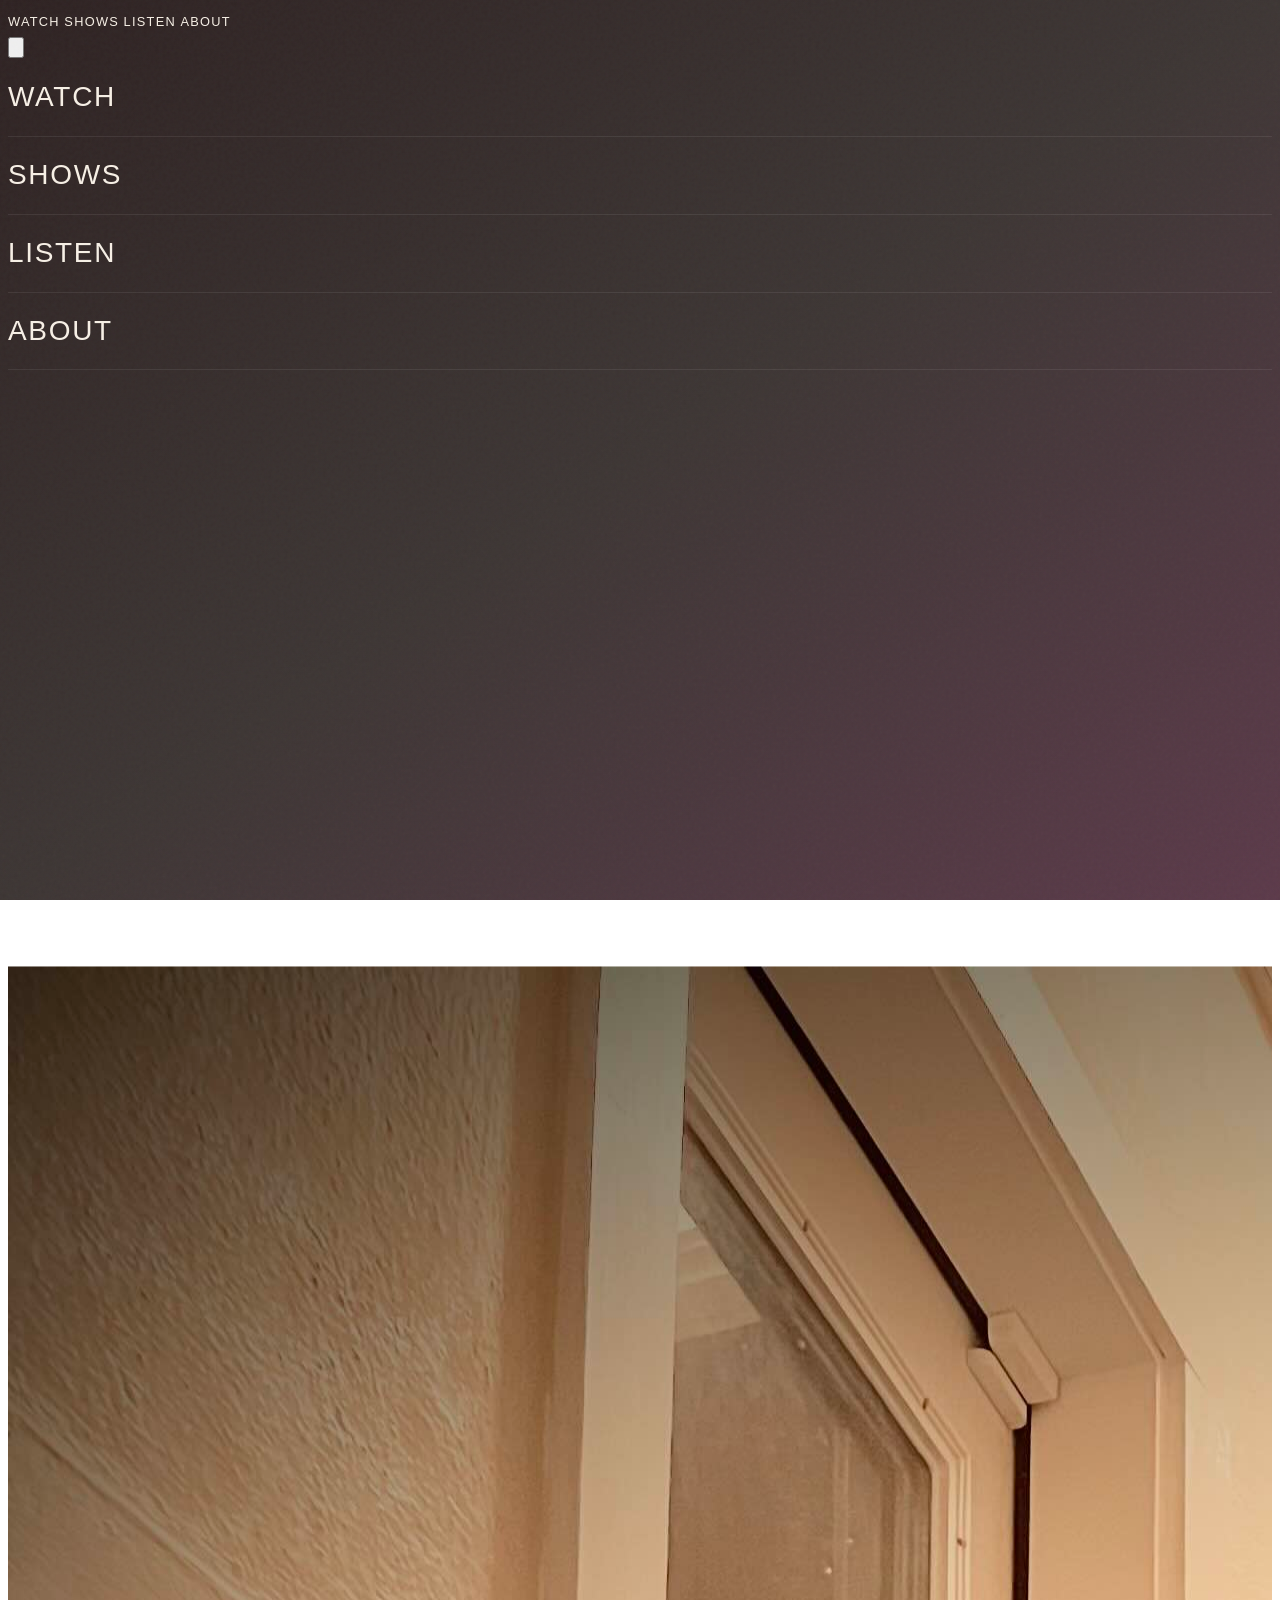
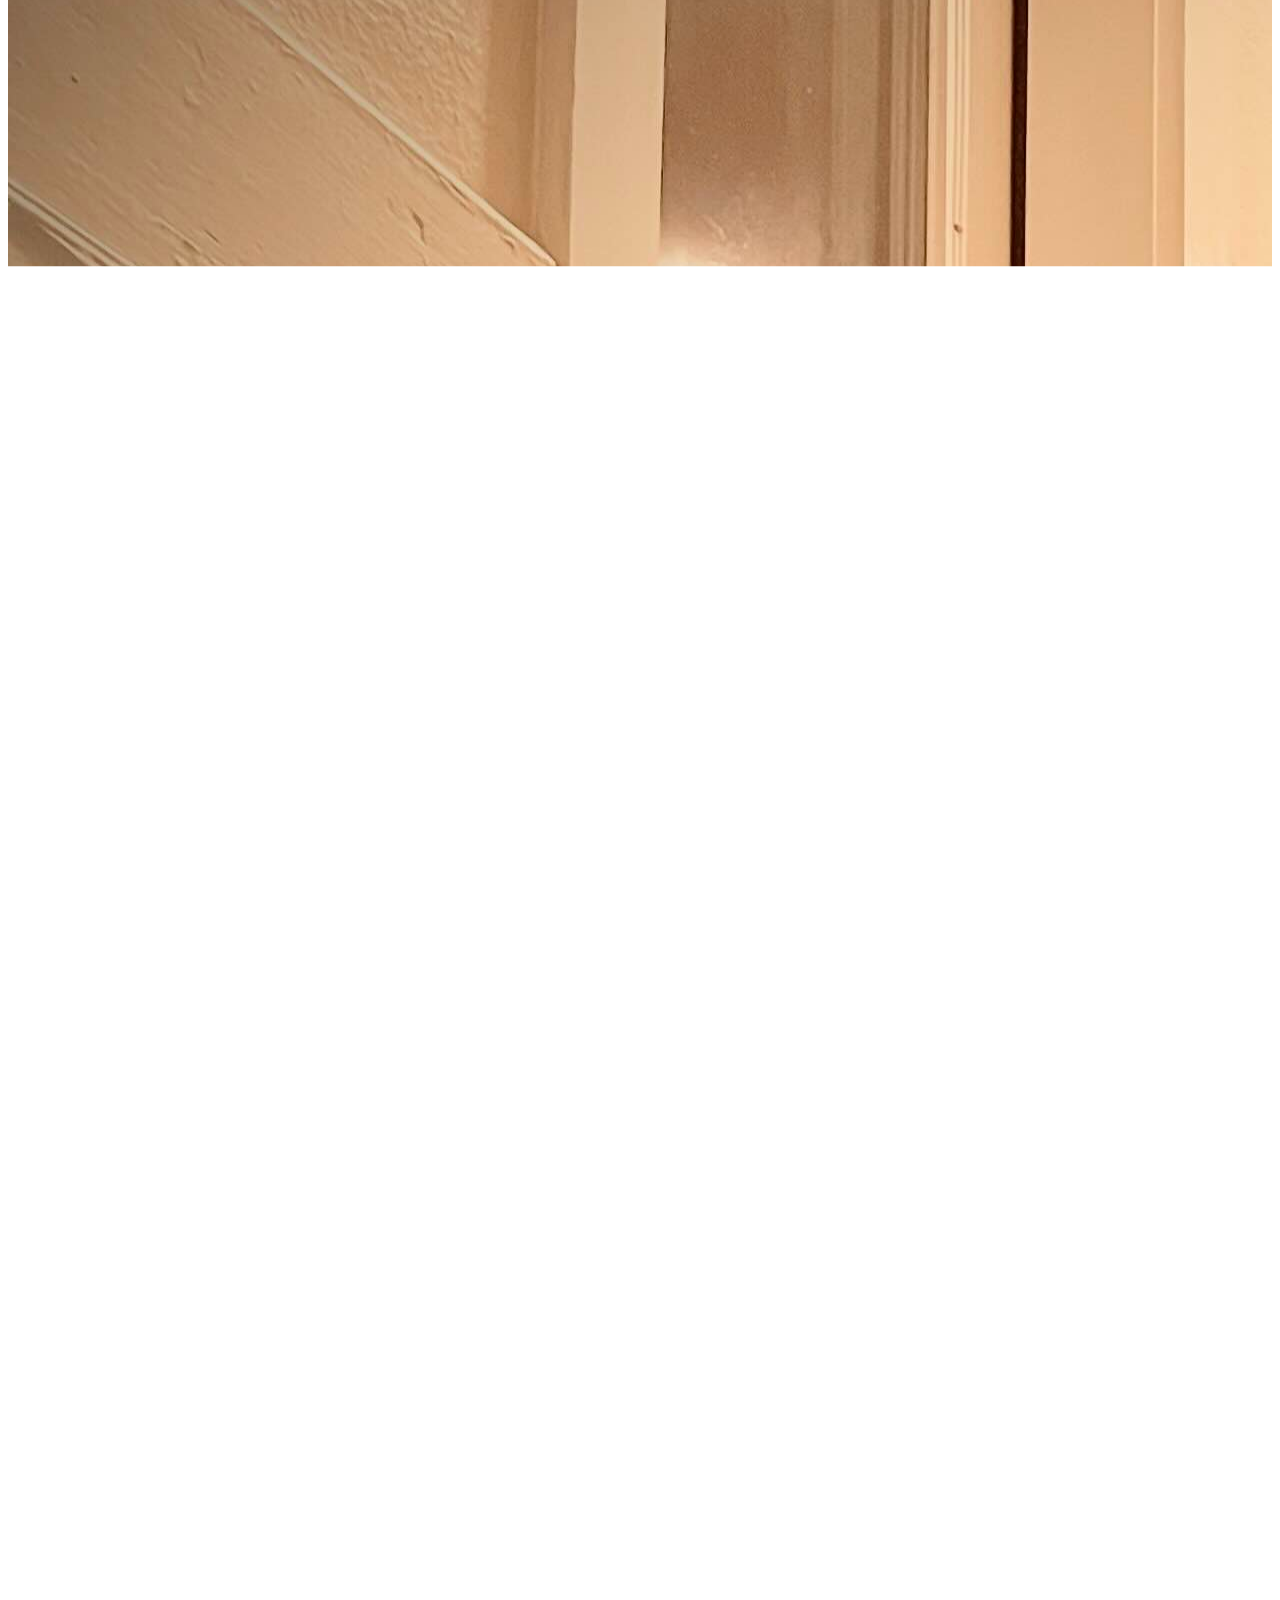
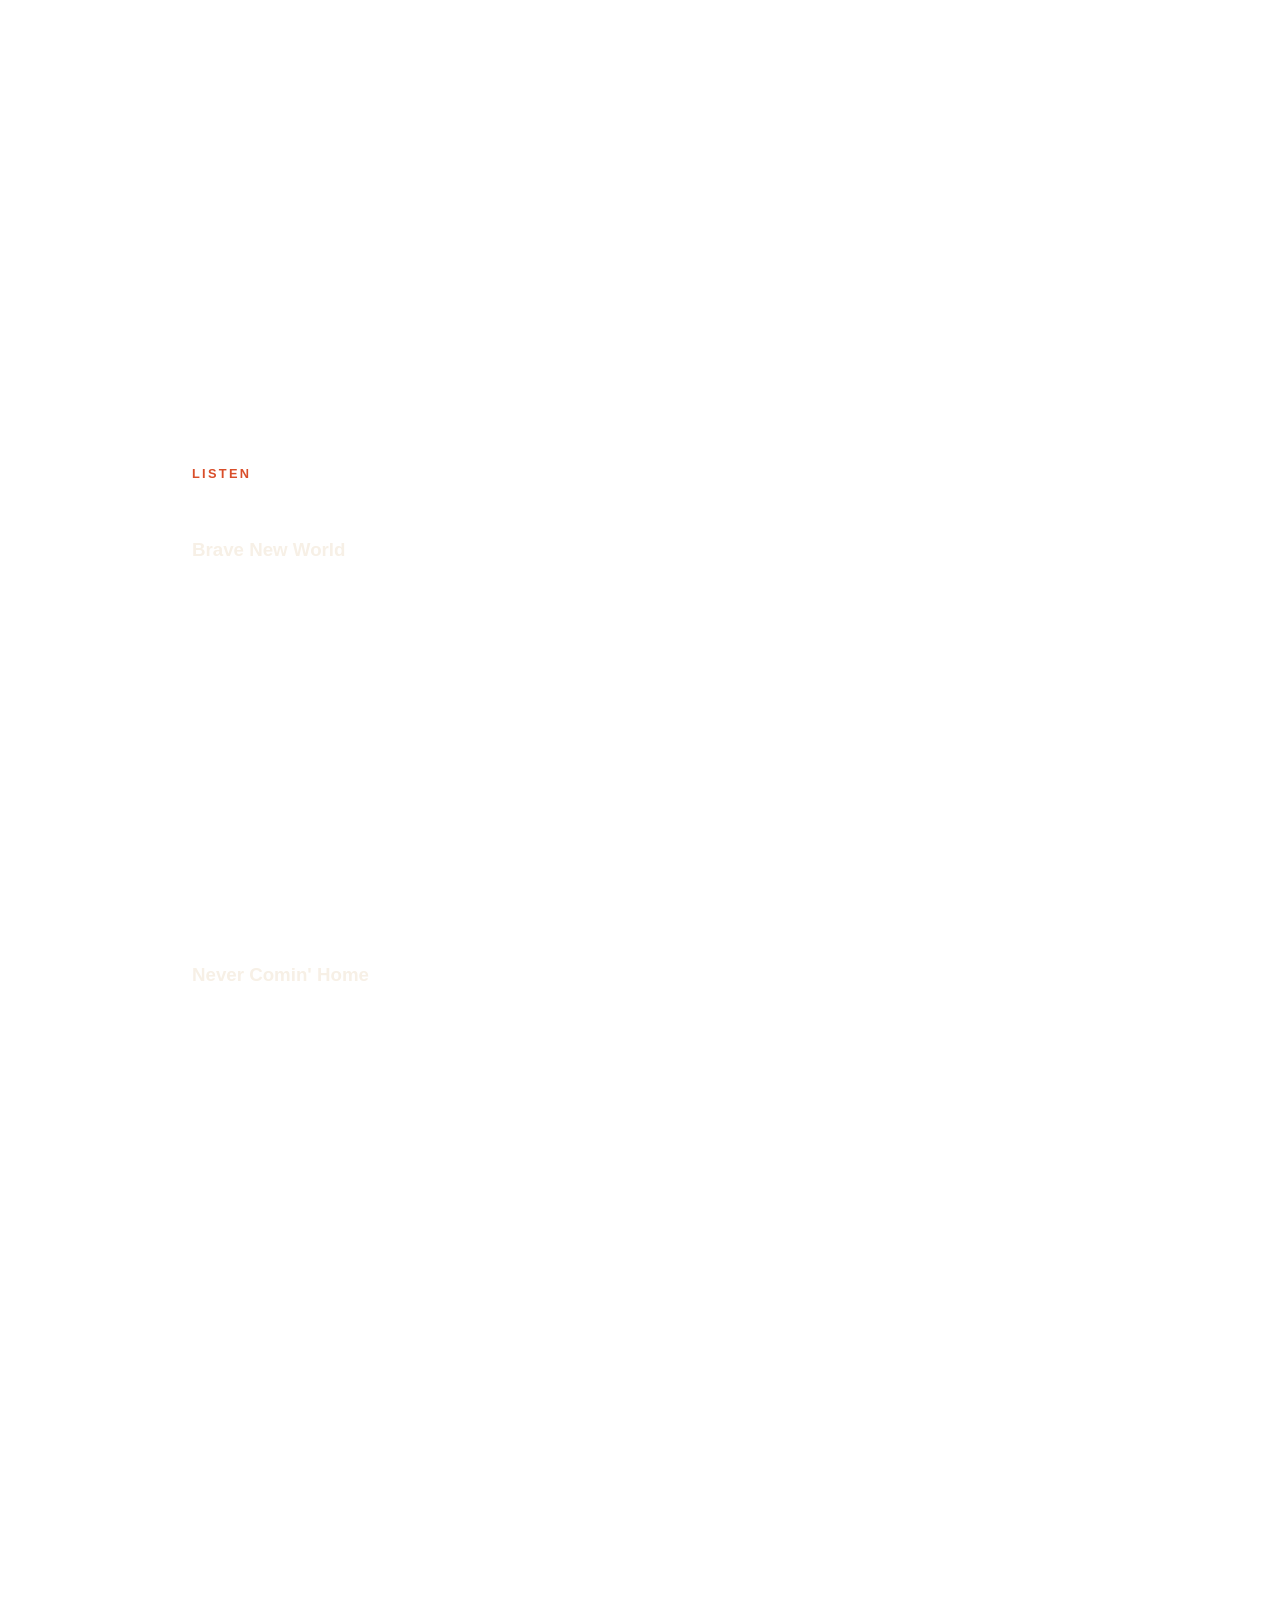
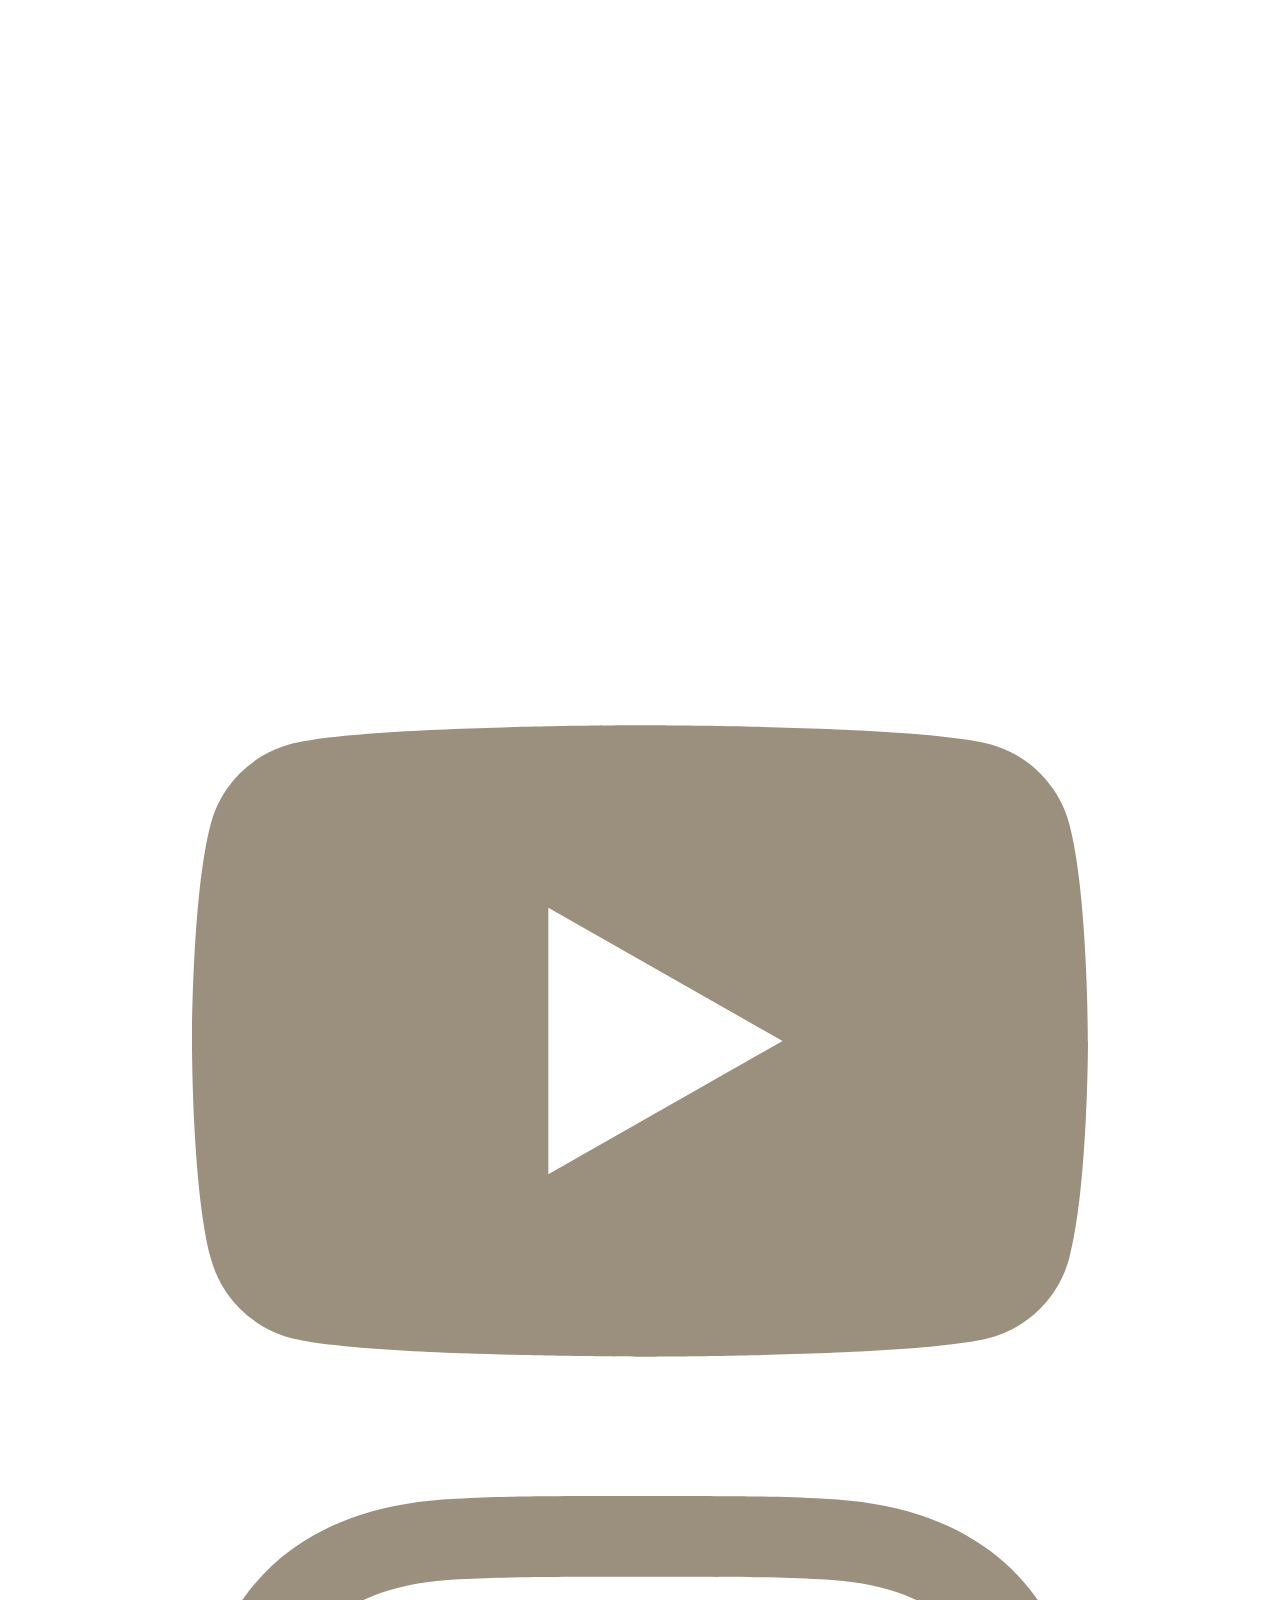
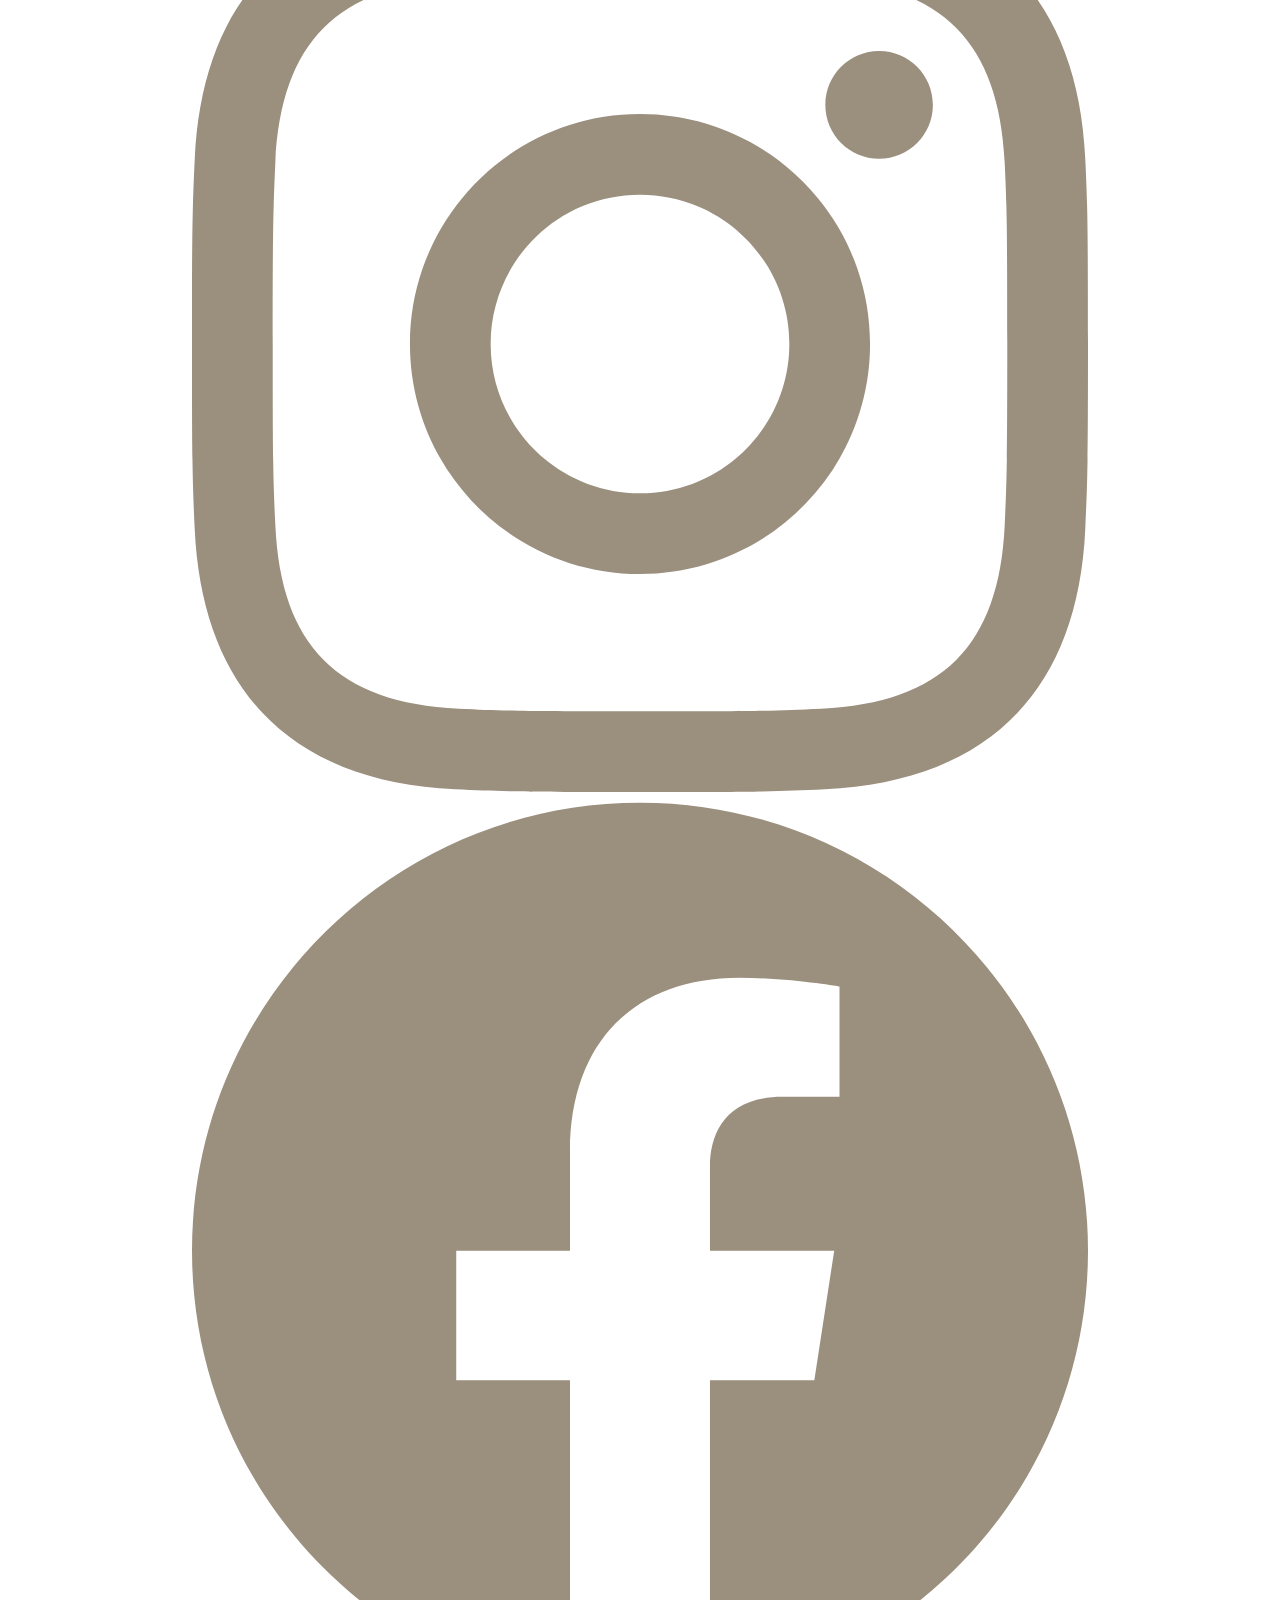
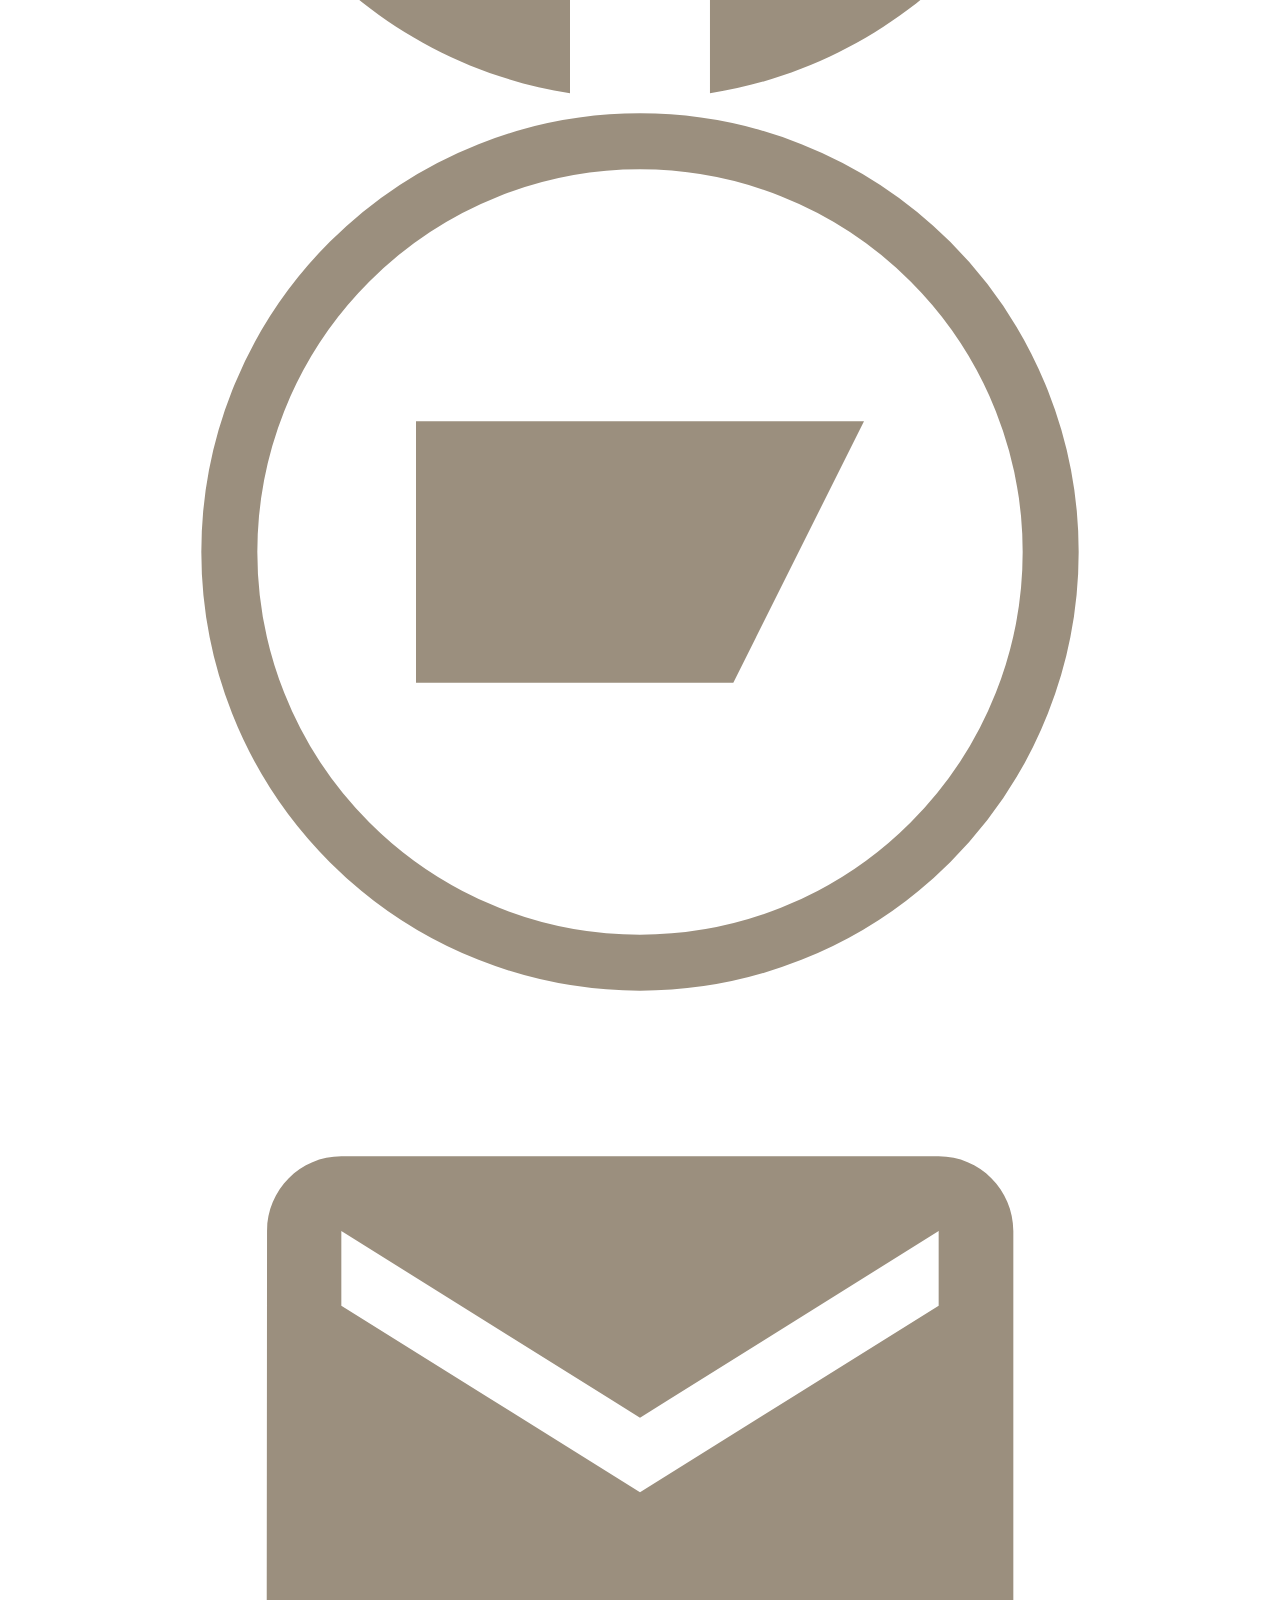
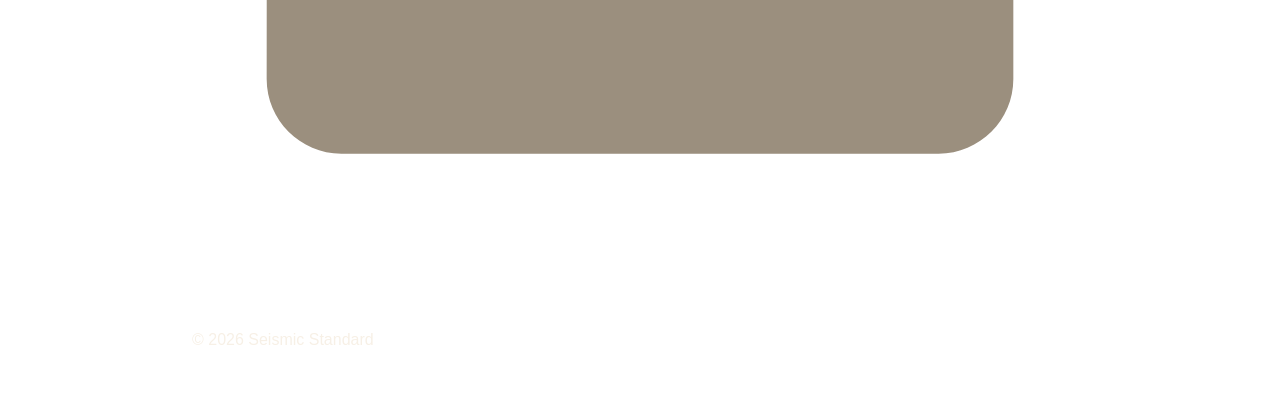
==== index.html @ 01cf4431 "Switch to google sheet for shows display" ====
<!DOCTYPE html>
<html lang="en">

<head>
    <meta charset="UTF-8">
    <meta name="viewport" content="width=device-width, initial-scale=1.0">
    <meta name="description" content="Seismic Standard - Indie Folk Trio">
    <title>Seismic Standard</title>

    <script src="https://cdn.tailwindcss.com"></script>

    <link rel="preload" href="fonts/chinese.sthupo.ttf" as="font" type="font/ttf" crossorigin="anonymous">
    <link rel="preconnect" href="." crossorigin="anonymous">

    <link rel="stylesheet" href="css/styles.css">

    <script>
        tailwind.config = {
            theme: {
                extend: {
                    colors: {
                        // Active
                        'brand-orange': '#D94E2A',
                        'brand-yellow': '#FFB319',
                        'brand-brown': '#2E2222',
                        'brand-cream': '#F7F0E6',
                        'brand-charcoal': '#3D3634',
                        'brand-warm-gray': '#9B8F7E',
                        // Reserved — not currently used
                        'brand-cream-light': '#FFF8E8',
                        'brand-plum': '#5C3A4A',
                        'brand-sage': '#6B7F6E',
                        'brand-olive': '#5C5C3D',
                        'brand-moss': '#4A5D3F',
                        'brand-teal': '#4F7A6B',
                        'brand-blue': '#5B7A8E',
                        'brand-slate': '#4A5B6B',
                        'brand-denim': '#627D96',
                        'brand-wine': '#6B2E3E',
                        'brand-mauve': '#8B6A6F',
                    },
                    fontFamily: {
                        'logo': ['Chinese Sthupo', 'sans-serif'],
                    },
                }
            }
        }
    </script>
</head>

<body class="text-brand-cream min-h-screen">

    <!-- Navigation -->
    <nav class="fixed top-0 left-0 right-0 z-50">
        <div class="container mx-auto px-6 lg:px-8">
            <div class="flex items-center justify-between py-5">
                <!-- Logo -->
                <div class="navbar-brand">
                    <a href="#" class="block">
                        <div id="nav-logo" class="w-56"></div>
                        <div id="nav-logo-text" class="hidden">Seismic Standard</div>
                    </a>
                </div>

                <!-- Desktop Navigation -->
                <div class="hidden md:flex items-center gap-8">
                    <a href="#watch" class="nav-link">Watch</a>
                    <a href="#shows" class="nav-link">Shows</a>
                    <a href="#tracks" class="nav-link">Listen</a>
                    <a href="#about" class="nav-link">About</a>
                </div>

                <!-- Mobile Menu Button -->
                <button id="mobile-menu-button"
                    class="md:hidden flex items-center justify-center w-10 h-10 text-brand-cream hover:text-brand-orange transition-colors focus:outline-none"
                    aria-label="Toggle menu" aria-expanded="false">
                    <svg id="hamburger-icon" class="w-6 h-6" fill="none" stroke="currentColor" viewBox="0 0 24 24">
                        <path stroke-linecap="round" stroke-linejoin="round" stroke-width="2"
                            d="M4 6h16M4 12h16M4 18h16" />
                    </svg>
                    <svg id="close-icon" class="w-6 h-6" style="display: none;" fill="none" stroke="currentColor"
                        viewBox="0 0 24 24">
                        <path stroke-linecap="round" stroke-linejoin="round" stroke-width="2"
                            d="M6 18L18 6M6 6l12 12" />
                    </svg>
                </button>
            </div>
        </div>

        <!-- Mobile Menu -->
        <div id="mobile-menu"
            class="md:hidden hidden fixed top-0 left-0 right-0 bottom-0 h-screen bg-brand-brown/95 backdrop-blur-md z-40 pt-20 pb-6">
            <div class="container mx-auto px-6">
                <nav class="flex flex-col">
                    <a href="#watch" class="mobile-nav-link">Watch</a>
                    <a href="#shows" class="mobile-nav-link">Shows</a>
                    <a href="#tracks" class="mobile-nav-link">Listen</a>
                    <a href="#about" class="mobile-nav-link">About</a>
                </nav>
            </div>
        </div>
    </nav>

    <!-- Hero Section -->
    <section class="hero-section">
        <img src="images/band-photo.jpg" alt="Seismic Standard"
            class="absolute inset-0 w-full h-full object-cover object-[50%_35%]">
        <div class="hero-overlay absolute inset-0"></div>

        <!-- Hero Logo (top-left, larger than nav) -->
        <div class="absolute top-10 sm:top-12 left-6 lg:left-8">
            <div class="logo-container hero-logo w-80 sm:w-[26rem] md:w-[30rem]"></div>
        </div>

        <!-- Next Show Typographic Overlay — populated by JS from Google Sheets -->
        <a id="next-show-link" href="#" target="_blank"
            class="next-show-overlay absolute bottom-8 right-6 lg:right-8 text-right block group" style="display:none;">
            <span class="next-show-eyebrow">Next Show</span>
            <div class="next-show-date"></div>
            <div class="next-show-venue"></div>
            <div class="next-show-time"></div>
        </a>
    </section>

    <!-- Watch Section -->
    <section id="watch">
        <div class="section-container">

            <div class="section-header fade-in-up delay-100">
                <h2 class="section-label">Watch</h2>
                <div class="section-rule"></div>
            </div>

            <!-- Video Player -->
            <div class="mb-5 fade-in-up delay-100">
                <div class="relative embed-container">
                    <div class="absolute inset-0 bg-brand-charcoal rounded-lg">
                        <div id="main-video-container" class="w-full h-full">
                            <iframe id="main-video" width="1224" height="689"
                                src="https://drive.google.com/file/d/1SXjqo1MvfGnJtA6cPSUfH8JctTzH58qi/preview"
                                title="Eleanor Rigby" frameborder="0" allow="autoplay" allowfullscreen
                                class="w-full h-full"></iframe>
                        </div>
                    </div>
                </div>
                <div class="mt-4">
                    <h3 id="video-title" class="text-xl font-semibold text-brand-yellow">Eleanor Rigby featuring Taylor
                        Doty</h3>
                    <p id="video-description" class="text-brand-warm-gray text-sm mt-1">Haymaker Bar 1/9/2026</p>
                </div>
            </div>

            <!-- Video Carousel -->
            <div class="mb-10 fade-in-up delay-200">
                <div class="video-carousel-container overflow-x-auto overflow-y-hidden pb-3">
                    <div id="video-carousel" class="flex gap-3"></div>
                </div>
            </div>

            <!-- Watch More -->
            <div class="fade-in-up delay-300">
                <a href="https://www.youtube.com/@seismicstandard-ox1de" target="_blank"
                    class="btn-primary inline-flex items-center">
                    <svg class="w-5 h-5 mr-2" fill="currentColor" viewBox="0 0 24 24">
                        <path
                            d="M23.498 6.186a3.016 3.016 0 0 0-2.122-2.136C19.505 3.545 12 3.545 12 3.545s-7.505 0-9.377.505A3.017 3.017 0 0 0 .502 6.186C0 8.07 0 12 0 12s0 3.93.502 5.814a3.016 3.016 0 0 0 2.122 2.136c1.871.505 9.376.505 9.376.505s7.505 0 9.377-.505a3.015 3.015 0 0 0 2.122-2.136C24 15.93 24 12 24 12s0-3.93-.502-5.814zM9.545 15.568V8.432L15.818 12l-6.273 3.568z" />
                    </svg>
                    Watch and Subscribe
                </a>
            </div>

        </div>
    </section>

    <!-- Shows Section -->
    <section id="shows">
        <div class="section-container">

            <div class="section-header fade-in-up delay-100">
                <h2 class="section-label">Upcoming Shows</h2>
                <div class="section-rule"></div>
            </div>

            <!-- Show rows populated by JS from Google Sheets -->
            <div class="show-listing fade-in-up delay-200" id="show-listing">
                <p id="no-shows-message" class="hidden text-brand-warm-gray py-6 text-sm">No upcoming shows scheduled. Check back soon.</p>
            </div>

        </div>
    </section>

    <!-- Tracks Section -->
    <section id="tracks">
        <div class="section-container">

            <div class="section-header fade-in-up delay-100">
                <h2 class="section-label">Listen</h2>
                <div class="section-rule"></div>
            </div>

            <div class="grid md:grid-cols-2 gap-10 fade-in-up delay-200">
                <div class="text-center">
                    <h3 class="text-base font-semibold text-brand-yellow mb-4 tracking-wide uppercase text-sm">Brave New
                        World</h3>
                    <iframe style="border: 0; width: 100%; max-width: 350px; height: 350px;"
                        src="https://bandcamp.com/EmbeddedPlayer/track=4172939758/size=large/bgcol=2E2222/linkcol=FFB319/tracklist=false/minimal=true/transparent=true/"
                        seamless><a href="https://seismicstandard.bandcamp.com/track/brave-new-world">Brave New World by
                            Seismic Standard</a></iframe>
                </div>
                <div class="text-center">
                    <h3 class="text-base font-semibold text-brand-orange mb-4 tracking-wide uppercase text-sm">Never
                        Comin' Home</h3>
                    <iframe style="border: 0; width: 100%; max-width: 350px; height: 350px;"
                        src="https://bandcamp.com/EmbeddedPlayer/track=1152541996/size=large/bgcol=2E2222/linkcol=D94E2A/tracklist=false/minimal=true/transparent=true/"
                        seamless><a href="https://seismicstandard.bandcamp.com/track/never-comin-home">Never Comin' Home
                            by Seismic Standard</a></iframe>
                </div>
            </div>

        </div>
    </section>

    <!-- About Section -->
    <section id="about">
        <div class="section-container">

            <div class="section-header fade-in-up delay-100">
                <h2 class="section-label">About</h2>
                <div class="section-rule"></div>
            </div>

            <blockquote class="pull-quote fade-in-up delay-200">
                "Folk warmth and indie rock spirit featuring lush harmonies, acoustic and electric tones, and the rattle
                of an old-timey washboard."
            </blockquote>

            <div class="bio-content fade-in-up delay-300">
                <p>Seismic Standard brings an infectious blend of folk warmth and indie rock spirit to Portland's music
                    scene. Their sound is anchored by lush harmonies, a mix of acoustic and electric tones and the
                    rattle of an old-timey washboard outfitted with all the bells and whistles.</p>
                <p>The trio of Shawn Henderson, Matt McFarland and Giued Hatch craft original songs and creative covers
                    that mosey easily between laidback grooves and rowdy, foot-stomping fun.</p>
                <p>Seismic Standard's songwriting blends the sounds of modern folk heroes like Fruitbats, Lumineers, and
                    M. Ward, with some nostalgic 90s alt-rock edge for a result that is catchy and instantly familiar.
                </p>
            </div>

        </div>
    </section>

    <!-- Footer -->
    <footer class="site-footer">
        <div class="section-container">
            <div class="flex flex-col items-center gap-5">
                <div class="flex items-center gap-6">
                    <a href="https://www.youtube.com/@SeismicStandard-ox1de" target="_blank" class="footer-icon"
                        aria-label="YouTube">
                        <svg class="w-5 h-5" fill="currentColor" viewBox="0 0 24 24">
                            <path
                                d="M23.498 6.186a3.016 3.016 0 0 0-2.122-2.136C19.505 3.545 12 3.545 12 3.545s-7.505 0-9.377.505A3.017 3.017 0 0 0 .502 6.186C0 8.07 0 12 0 12s0 3.93.502 5.814a3.016 3.016 0 0 0 2.122 2.136c1.871.505 9.376.505 9.376.505s7.505 0 9.377-.505a3.015 3.015 0 0 0 2.122-2.136C24 15.93 24 12 24 12s0-3.93-.502-5.814zM9.545 15.568V8.432L15.818 12l-6.273 3.568z" />
                        </svg>
                    </a>
                    <a href="https://www.instagram.com/seismicstandardmusic" target="_blank" class="footer-icon"
                        aria-label="Instagram">
                        <svg class="w-5 h-5" fill="currentColor" viewBox="0 0 24 24">
                            <path
                                d="M12 2.163c3.204 0 3.584.012 4.85.07 3.252.148 4.771 1.691 4.919 4.919.058 1.265.069 1.645.069 4.849 0 3.205-.012 3.584-.069 4.849-.149 3.225-1.664 4.771-4.919 4.919-1.266.058-1.644.07-4.85.07-3.204 0-3.584-.012-4.849-.07-3.26-.149-4.771-1.699-4.919-4.92-.058-1.265-.07-1.644-.07-4.849 0-3.204.013-3.583.07-4.849.149-3.227 1.664-4.771 4.919-4.919 1.266-.057 1.645-.069 4.849-.069zm0-2.163c-3.259 0-3.667.014-4.947.072-4.358.2-6.78 2.618-6.98 6.98-.059 1.281-.073 1.689-.073 4.948 0 3.259.014 3.668.072 4.948.2 4.358 2.618 6.78 6.98 6.98 1.281.058 1.689.072 4.948.072 3.259 0 3.668-.014 4.948-.072 4.354-.2 6.782-2.618 6.979-6.98.059-1.28.073-1.689.073-4.948 0-3.259-.014-3.667-.072-4.947-.196-4.354-2.617-6.78-6.979-6.98-1.281-.059-1.69-.073-4.949-.073zm0 5.838c-3.403 0-6.162 2.759-6.162 6.162s2.759 6.163 6.162 6.163 6.162-2.759 6.162-6.163c0-3.403-2.759-6.162-6.162-6.162zm0 10.162c-2.209 0-4-1.79-4-4 0-2.209 1.791-4 4-4s4 1.791 4 4c0 2.21-1.791 4-4 4zm6.406-11.845c-.796 0-1.441.645-1.441 1.44s.645 1.44 1.441 1.44c.795 0 1.439-.645 1.439-1.44s-.644-1.44-1.439-1.44z" />
                        </svg>
                    </a>
                    <a href="https://www.facebook.com/SeismicStandard" target="_blank" class="footer-icon"
                        aria-label="Facebook">
                        <svg class="w-5 h-5" fill="currentColor" viewBox="0 0 24 24">
                            <path
                                d="M24 12.073c0-6.627-5.373-12-12-12s-12 5.373-12 12c0 5.99 4.388 10.954 10.125 11.854v-8.385H7.078v-3.47h3.047V9.43c0-3.007 1.792-4.669 4.533-4.669 1.312 0 2.686.235 2.686.235v2.953H15.83c-1.491 0-1.956.925-1.956 1.874v2.25h3.328l-.532 3.47h-2.796v8.385C19.612 23.027 24 18.062 24 12.073z" />
                        </svg>
                    </a>
                    <a href="https://seismicstandard.bandcamp.com/" target="_blank" class="footer-icon"
                        aria-label="Bandcamp">
                        <svg class="w-5 h-5" fill="currentColor" viewBox="0 0 24 24">
                            <circle cx="12" cy="12" r="11" fill="none" stroke="currentColor" stroke-width="1.5" />
                            <path d="M6 8.5v7h8.5l3.5-7H6z" />
                        </svg>
                    </a>
                    <a href="mailto:seismicstandard@gmail.com" class="footer-icon" aria-label="Email">
                        <svg class="w-5 h-5" fill="currentColor" viewBox="0 0 24 24">
                            <path
                                d="M20 4H4c-1.1 0-1.99.9-1.99 2L2 18c0 1.1.9 2 2 2h16c1.1 0 2-.9 2-2V6c0-1.1-.9-2-2-2zm0 4l-8 5-8-5V6l8 5 8-5v2z" />
                        </svg>
                    </a>
                </div>
                <p class="text-brand-warm-gray text-sm">&copy; <span id="copyright-year"></span> Seismic Standard</p>
            </div>
        </div>
    </footer>

    <script src="js/script.js"></script>
</body>

</html>
---- css/styles.css ----
/* ================================
   Custom Font
   ================================ */
@font-face {
	font-family: 'Chinese Sthupo';
	src: url('./fonts/chinese.sthupo.ttf') format('truetype'),
		url('fonts/chinese.sthupo.ttf') format('truetype'),
		url('../fonts/chinese.sthupo.ttf') format('truetype');
	font-weight: normal;
	font-style: normal;
	font-display: swap;
}

/* ================================
   Global
   ================================ */
:root {
	--logo-font: 'Chinese Sthupo', Arial, Helvetica, sans-serif;

	/* Active brand colors */
	--brand-orange: #d94e2a;
	--brand-yellow: #ffb319;
	--brand-brown: #2e2222;
	--brand-cream: #f7f0e6;
	--brand-charcoal: #3d3634;
	--brand-warm-gray: #9b8f7e;

	/* Reserved — not currently used */
	--brand-cream-light: #fff8e8;
	--brand-plum: #5c3a4a;
	--brand-sage: #6b7f6e;
	--brand-olive: #5c5c3d;
	--brand-moss: #4a5d3f;
	--brand-teal: #4f7a6b;
	--brand-blue: #5b7a8e;
	--brand-slate: #4a5b6b;
	--brand-denim: #627d96;
	--brand-wine: #6b2e3e;
	--brand-mauve: #8b6a6f;
}

* {
	scroll-behavior: smooth;
}

body {
	font-family: -apple-system, BlinkMacSystemFont, 'Segoe UI', Roboto,
		'Helvetica Neue', Arial, sans-serif;
	line-height: 1.6;
	overflow-x: hidden;
	background: linear-gradient(to bottom right, #2e2222, #3d3634, #5c3a4a);
	background-attachment: fixed;
	background-size: cover;
	min-height: 100vh;
	color: #f7f0e6;
}

/* Grain texture overlay */
body::after {
	content: '';
	position: fixed;
	inset: 0;
	background-image: url("data:image/svg+xml,%3Csvg viewBox='0 0 256 256' xmlns='http://www.w3.org/2000/svg'%3E%3Cfilter id='noise'%3E%3CfeTurbulence type='fractalNoise' baseFrequency='0.9' numOctaves='4' stitchTiles='stitch'/%3E%3C/filter%3E%3Crect width='100%25' height='100%25' filter='url(%23noise)' opacity='1'/%3E%3C/svg%3E");
	opacity: 0.035;
	pointer-events: none;
	z-index: 9998;
}

/* ================================
   Navigation
   ================================ */
nav {
	background: transparent !important;
	box-shadow: none !important;
	transition: background-color 0.3s ease-out, box-shadow 0.3s ease-out;
	position: relative;
	z-index: 50;
	opacity: 1 !important;
}

nav.scrolled {
	background: rgba(46, 34, 34, 0.92) !important;
	backdrop-filter: blur(12px);
	box-shadow: 0 1px 0 rgba(255, 255, 255, 0.06) !important;
}

/* Hide logo in nav when at top — it's shown in the hero */
nav:not(.scrolled) #nav-logo {
	display: none;
}

nav.scrolled #nav-logo {
	display: none;
}

nav.scrolled #nav-logo-text {
	display: block;
	color: #ffb319;
	font-family: var(--logo-font);
	font-size: 1.25rem;
	font-weight: 400;
	white-space: nowrap;
	animation: navLogoReveal 0.5s ease forwards;
}

@keyframes navLogoReveal {
	from {
		opacity: 0;
		transform: translateY(-6px);
	}
	to {
		opacity: 1;
		transform: translateY(0);
	}
}

#nav-logo-text {
	display: none;
}

/* Show band name when mobile menu is open */
nav:has(#mobile-menu:not(.hidden)) #nav-logo-text {
	display: block !important;
	animation: navLogoReveal 0.3s ease forwards;
}


.navbar-brand {
	font-family: var(--logo-font);
	font-size: 1.5rem;
	font-weight: 400;
	color: #ffb319;
	text-decoration: none;
	transition: all 0.3s ease;
	letter-spacing: 0.02em;
	position: relative;
	z-index: 60 !important;
	flex-shrink: 1;
	min-width: 0;
}

nav > div {
	position: relative;
	z-index: 50;
}

@media (max-width: 767px) {
	.navbar-brand {
		font-size: 1.25rem;
	}

	#nav-logo {
		max-width: 14rem;
		width: 14rem;
	}
}

.nav-link {
	color: #f7f0e6;
	text-decoration: none;
	font-weight: 500;
	font-size: 0.8rem;
	letter-spacing: 0.1em;
	text-transform: uppercase;
	padding: 0.5rem 0;
	position: relative;
	transition: color 0.2s ease;
	outline: none;
}

.nav-link:hover,
.nav-link:focus {
	color: #ffb319;
	outline: none;
	box-shadow: none;
}

.nav-link::after {
	content: '';
	position: absolute;
	bottom: 0;
	left: 0;
	width: 0;
	height: 1px;
	background: #d94e2a;
	transition: width 0.3s ease;
}

.nav-link:hover::after,
.nav-link.active::after {
	width: 100%;
}

.nav-link.active {
	color: #d94e2a;
}

.mobile-nav-link {
	display: block;
	color: #f7f0e6;
	text-decoration: none;
	font-weight: 500;
	font-size: 1.75rem;
	letter-spacing: 0.06em;
	text-transform: uppercase;
	padding: 1rem 0;
	border-bottom: 1px solid rgba(255, 255, 255, 0.08);
	transition: color 0.2s ease;
}

.mobile-nav-link:hover,
.mobile-nav-link:focus {
	color: #ffb319;
}

.mobile-nav-link.active {
	color: #d94e2a;
}

#mobile-menu {
	animation: slideDown 0.25s ease-out;
	min-height: 100vh;
	height: 100vh;
}

#mobile-menu nav {
	margin-top: 0;
}

#mobile-menu.hidden {
	animation: none;
}

#mobile-menu-button {
	position: relative;
	z-index: 60 !important;
	opacity: 1 !important;
	visibility: visible !important;
	flex-shrink: 0;
	cursor: pointer;
	-webkit-tap-highlight-color: transparent;
	touch-action: manipulation;
}

nav.scrolled #mobile-menu-button {
	margin-top: 0;
}

#mobile-menu-button,
#mobile-menu-button svg,
#hamburger-icon,
#close-icon {
	opacity: 1 !important;
	visibility: visible !important;
	pointer-events: auto !important;
}

#hamburger-icon,
#close-icon {
	transition: none !important;
	animation: none !important;
}

#hamburger-icon[style*='display: none'],
#close-icon[style*='display: none'] {
	display: none !important;
}

#hamburger-icon[style*='display: block'],
#close-icon[style*='display: block'] {
	display: block !important;
	opacity: 1 !important;
	visibility: visible !important;
}

nav .flex.items-center.justify-between {
	flex-direction: row !important;
	align-items: center !important;
	flex-wrap: nowrap !important;
}

#nav-logo {
	max-width: 100%;
	height: auto;
}

nav.scrolled .flex.items-center.justify-between {
	flex-direction: row;
	align-items: center;
}

nav.scrolled .hidden.md\\:flex,
nav.scrolled .md\\:hidden.flex {
	margin-top: 0;
	width: auto;
	justify-content: flex-end;
}

@keyframes slideDown {
	from {
		opacity: 0;
		transform: translateY(-10px);
	}
	to {
		opacity: 1;
		transform: translateY(0);
	}
}

/* ================================
   Hero
   ================================ */
.hero-section {
	position: relative;
	height: 100vh;
	overflow: hidden;
}

.hero-overlay {
	background: linear-gradient(
		to bottom,
		rgba(46, 34, 34, 0.5) 0%,
		rgba(46, 34, 34, 0.35) 25%,
		rgba(46, 34, 34, 0.4) 55%,
		rgba(46, 34, 34, 0.82) 82%,
		rgba(46, 34, 34, 0.98) 100%
	);
}

.hero-logo svg {
	width: 100%;
	height: auto;
	filter: drop-shadow(0 4px 32px rgba(0, 0, 0, 0.7));
}

/* Next Show Typographic Overlay */
.next-show-overlay {
	text-decoration: none;
	line-height: 1.15;
}

.next-show-eyebrow {
	display: block;
	font-size: 0.8rem;
	font-weight: 700;
	letter-spacing: 0.2em;
	text-transform: uppercase;
	color: #d94e2a;
	margin-bottom: 0.35rem;
}

.next-show-date {
	display: block;
	font-size: 3.75rem;
	font-weight: 800;
	color: #d94e2a;
	letter-spacing: -0.02em;
	line-height: 1;
	margin-bottom: 0.4rem;
}

.next-show-venue {
	display: block;
	font-size: 1.15rem;
	font-weight: 700;
	color: #f7f0e6;
	transition: color 0.2s ease;
}

.next-show-time {
	display: block;
	font-size: 1.15rem;
	font-weight: 500;
	color: #f7f0e6;
}

.next-show-overlay:hover .next-show-venue {
	color: #d94e2a;
}

/* ================================
   Section Layout
   ================================ */
.section-container {
	max-width: 56rem;
	margin-left: auto;
	margin-right: auto;
	padding: 7rem 1.5rem 3rem;
}

@media (min-width: 1024px) {
	.section-container {
		padding-left: 2rem;
		padding-right: 2rem;
	}
}

.section-header {
	display: flex;
	align-items: center;
	gap: 1.25rem;
	margin-bottom: 2.5rem;
}

.section-label {
	font-size: 0.8rem;
	font-weight: 700;
	letter-spacing: 0.18em;
	text-transform: uppercase;
	color: #d94e2a;
	white-space: nowrap;
}

.section-rule {
	flex: 1;
	height: 1px;
	background: rgba(255, 255, 255, 0.1);
}

/* ================================
   Show Listings
   ================================ */
.show-listing {
	margin-top: -1.5rem;
}

.show-row {
	display: flex;
	align-items: center;
	gap: 1.5rem;
	padding: 1.5rem 0.5rem;
	border-bottom: 1px solid rgba(255, 255, 255, 0.08);
	text-decoration: none;
	color: inherit;
	transition: background 0.2s ease, padding-left 0.2s ease;
	border-radius: 0.375rem;
	margin-left: -0.5rem;
	margin-right: -0.5rem;
}

.show-row:hover {
	background: rgba(255, 255, 255, 0.03);
}

.show-date-col {
	display: flex;
	flex-direction: column;
	align-items: center;
	flex-shrink: 0;
	width: 3rem;
}

.show-day {
	font-size: 2.5rem;
	font-weight: 700;
	color: #d94e2a;
	line-height: 1;
}

.show-month {
	font-size: 0.7rem;
	font-weight: 700;
	letter-spacing: 0.15em;
	text-transform: uppercase;
	color: #9b8f7e;
	margin-top: 0.2rem;
}

.show-info-col {
	flex: 1;
	display: flex;
	flex-direction: column;
	gap: 0.2rem;
}

.show-venue {
	font-size: 1.1rem;
	font-weight: 600;
	color: #f7f0e6;
}

.show-details {
	font-size: 0.9rem;
	color: #9b8f7e;
}

.show-arrow {
	color: #9b8f7e;
	flex-shrink: 0;
	transition: color 0.2s ease, transform 0.2s ease;
}

.show-row:hover .show-arrow {
	color: #d94e2a;
	transform: translateX(4px);
}

/* ================================
   Pull Quote
   ================================ */
.pull-quote {
	font-size: 1.35rem;
	font-style: italic;
	color: #ffb319;
	border-left: 2px solid #d94e2a;
	padding-left: 1.25rem;
	margin: 0 0 2.5rem 0;
	line-height: 1.6;
	opacity: 0.9;
}

@media (min-width: 768px) {
	.pull-quote {
		font-size: 1.55rem;
	}
}

/* ================================
   Bio
   ================================ */
.bio-content {
	font-size: 1.1rem;
	line-height: 1.85;
	color: #f7f0e6;
	max-width: 640px;
	opacity: 0.9;
}

.bio-content p {
	margin-bottom: 1.25rem;
}

/* ================================
   Footer
   ================================ */
.site-footer {
	border-top: 1px solid rgba(255, 255, 255, 0.08);
	padding-top: 0;
}

.site-footer .section-container {
	padding-top: 2.5rem;
	padding-bottom: 2.5rem;
}

.footer-icon {
	color: #9b8f7e;
	transition: color 0.2s ease;
}

.footer-icon:hover {
	color: #d94e2a;
}

/* ================================
   Button
   ================================ */
.btn-primary {
	display: inline-flex;
	align-items: center;
	padding: 0.75rem 1.5rem;
	background: #d94e2a;
	color: #fff8e8;
	text-decoration: none;
	font-weight: 600;
	font-size: 0.8rem;
	letter-spacing: 0.06em;
	text-transform: uppercase;
	border-radius: 0.375rem;
	box-shadow: 0 2px 8px rgba(0, 0, 0, 0.2);
	transition: all 0.2s ease;
}

.btn-primary:hover,
.btn-primary:focus {
	background: #c04425;
	transform: translateY(-2px);
	box-shadow: 0 4px 12px rgba(0, 0, 0, 0.25);
}

/* ================================
   Embed Container
   ================================ */
.embed-container {
	position: relative;
	padding-bottom: 56.25%;
	height: 0;
	overflow: hidden;
	border-radius: 0.5rem;
	box-shadow: 0 8px 32px rgba(0, 0, 0, 0.4);
	transition: all 0.3s ease;
}

.embed-container:hover {
	transform: translateY(-2px);
	box-shadow: 0 12px 40px rgba(0, 0, 0, 0.5);
}

.embed-container iframe {
	position: absolute;
	top: 0;
	left: 0;
	width: 100%;
	height: 100%;
	border: 0;
	border-radius: 0.5rem;
}

/* ================================
   Video Carousel
   ================================ */
.video-carousel-container {
	scrollbar-width: thin;
	scrollbar-color: rgba(217, 78, 42, 0.4) transparent;
	padding-top: 4px;
	padding-bottom: 4px;
}

.video-carousel-container::-webkit-scrollbar {
	height: 3px;
}

.video-carousel-container::-webkit-scrollbar-track {
	background: transparent;
}

.video-carousel-container::-webkit-scrollbar-thumb {
	background: rgba(217, 78, 42, 0.4);
	border-radius: 4px;
}

.video-carousel-container::-webkit-scrollbar-thumb:hover {
	background: #d94e2a;
}

.video-carousel-item {
	min-width: 200px;
	max-width: 220px;
	cursor: pointer;
	transition: all 0.2s ease;
	padding: 4px;
}

@media (max-width: 768px) {
	.video-carousel-item {
		min-width: 160px;
		max-width: 180px;
	}
}

.video-carousel-item img {
	border-radius: 0.375rem;
	box-shadow: 0 4px 8px rgba(0, 0, 0, 0.3);
	transition: all 0.2s ease;
	border: 2px solid transparent;
}

.video-carousel-item:hover img {
	transform: scale(1.03);
	border-color: #d94e2a;
	box-shadow: 0 6px 16px rgba(217, 78, 42, 0.35);
}

.video-carousel-item.active img {
	border-color: #ffb319;
	box-shadow: 0 6px 20px rgba(255, 179, 25, 0.4);
}

.video-carousel-overlay {
	position: absolute;
	top: 0;
	left: 0;
	right: 0;
	bottom: 0;
	background: linear-gradient(to bottom, transparent, rgba(0, 0, 0, 0.6));
	border-radius: 0.375rem;
	display: flex;
	align-items: center;
	justify-content: center;
	pointer-events: none;
}

.video-play-icon {
	width: 36px;
	height: 36px;
	background: rgba(217, 78, 42, 0.85);
	border-radius: 50%;
	display: flex;
	align-items: center;
	justify-content: center;
}

.video-play-icon svg {
	width: 18px;
	height: 18px;
	fill: white;
}

.video-carousel-title {
	margin-top: 0.4rem;
	color: #f7f0e6;
	font-size: 0.75rem;
	font-weight: 500;
	text-align: center;
	opacity: 0.75;
	transition: color 0.2s ease, opacity 0.2s ease;
}

.video-carousel-item.active .video-carousel-title {
	color: #ffb319;
	opacity: 1;
}

/* ================================
   SVG Font Overrides
   ================================ */
svg text,
svg tspan {
	font-family: var(--logo-font) !important;
}

/* ================================
   Logo
   ================================ */
.logo-container svg {
	height: 60px;
	width: auto;
	transition: all 0.3s ease;
}

.hero-logo svg {
	width: 100%;
	height: auto;
}

/* ================================
   Waveform Animation
   ================================ */
.waveform-bar {
	animation: pulse 4s ease-in-out infinite;
	transform-origin: bottom center;
	transition: opacity 0.3s ease;
}

.waveform-bar:nth-child(1) { animation-delay: 0s; }
.waveform-bar:nth-child(2) { animation-delay: 0.05s; }
.waveform-bar:nth-child(3) { animation-delay: 0.1s; }
.waveform-bar:nth-child(4) { animation-delay: 0.15s; }
.waveform-bar:nth-child(5) { animation-delay: 0.2s; }
.waveform-bar:nth-child(6) { animation-delay: 0.25s; }
.waveform-bar:nth-child(7) { animation-delay: 0.3s; }
.waveform-bar:nth-child(8) { animation-delay: 0.35s; }
.waveform-bar:nth-child(9) { animation-delay: 0.4s; }
.waveform-bar:nth-child(10) { animation-delay: 0.45s; }
.waveform-bar:nth-child(11) { animation-delay: 0.5s; }
.waveform-bar:nth-child(12) { animation-delay: 0.55s; }
.waveform-bar:nth-child(13) { animation-delay: 0.6s; }
.waveform-bar:nth-child(14) { animation-delay: 0.65s; }
.waveform-bar:nth-child(15) { animation-delay: 0.7s; }
.waveform-bar:nth-child(16) { animation-delay: 0.75s; }
.waveform-bar:nth-child(17) { animation-delay: 0.8s; }
.waveform-bar:nth-child(18) { animation-delay: 0.85s; }
.waveform-bar:nth-child(19) { animation-delay: 0.9s; }
.waveform-bar:nth-child(20) { animation-delay: 0.95s; }
.waveform-bar:nth-child(21) { animation-delay: 1s; }
.waveform-bar:nth-child(22) { animation-delay: 1.05s; }
.waveform-bar:nth-child(23) { animation-delay: 1.1s; }
.waveform-bar:nth-child(24) { animation-delay: 1.15s; }
.waveform-bar:nth-child(25) { animation-delay: 1.2s; }
.waveform-bar:nth-child(26) { animation-delay: 1.25s; }
.waveform-bar:nth-child(27) { animation-delay: 1.3s; }
.waveform-bar:nth-child(28) { animation-delay: 1.35s; }
.waveform-bar:nth-child(29) { animation-delay: 1.4s; }
.waveform-bar:nth-child(30) { animation-delay: 1.45s; }
.waveform-bar:nth-child(31) { animation-delay: 1.5s; }
.waveform-bar:nth-child(32) { animation-delay: 1.55s; }
.waveform-bar:nth-child(33) { animation-delay: 1.6s; }
.waveform-bar:nth-child(34) { animation-delay: 1.65s; }
.waveform-bar:nth-child(35) { animation-delay: 1.7s; }
.waveform-bar:nth-child(36) { animation-delay: 1.75s; }
.waveform-bar:nth-child(37) { animation-delay: 1.8s; }
.waveform-bar:nth-child(38) { animation-delay: 1.85s; }
.waveform-bar:nth-child(39) { animation-delay: 1.9s; }
.waveform-bar:nth-child(40) { animation-delay: 1.95s; }
.waveform-bar:nth-child(41) { animation-delay: 2s; }
.waveform-bar:nth-child(42) { animation-delay: 2.05s; }
.waveform-bar:nth-child(43) { animation-delay: 2.1s; }
.waveform-bar:nth-child(44) { animation-delay: 2.15s; }
.waveform-bar:nth-child(45) { animation-delay: 2.2s; }
.waveform-bar:nth-child(46) { animation-delay: 2.25s; }
.waveform-bar:nth-child(47) { animation-delay: 2.3s; }
.waveform-bar:nth-child(48) { animation-delay: 2.35s; }
.waveform-bar:nth-child(49) { animation-delay: 2.4s; }
.waveform-bar:nth-child(50) { animation-delay: 2.45s; }
.waveform-bar:nth-child(51) { animation-delay: 2.5s; }
.waveform-bar:nth-child(52) { animation-delay: 2.55s; }
.waveform-bar:nth-child(53) { animation-delay: 2.6s; }
.waveform-bar:nth-child(54) { animation-delay: 2.65s; }
.waveform-bar:nth-child(55) { animation-delay: 2.7s; }
.waveform-bar:nth-child(56) { animation-delay: 2.75s; }
.waveform-bar:nth-child(57) { animation-delay: 2.8s; }
.waveform-bar:nth-child(58) { animation-delay: 2.85s; }
.waveform-bar:nth-child(59) { animation-delay: 2.9s; }
.waveform-bar:nth-child(60) { animation-delay: 2.95s; }
.waveform-bar:nth-child(61) { animation-delay: 3s; }
.waveform-bar:nth-child(62) { animation-delay: 3.05s; }
.waveform-bar:nth-child(63) { animation-delay: 3.1s; }
.waveform-bar:nth-child(64) { animation-delay: 3.15s; }
.waveform-bar:nth-child(65) { animation-delay: 3.2s; }
.waveform-bar:nth-child(66) { animation-delay: 3.25s; }
.waveform-bar:nth-child(67) { animation-delay: 3.3s; }
.waveform-bar:nth-child(68) { animation-delay: 3.35s; }
.waveform-bar:nth-child(69) { animation-delay: 3.4s; }
.waveform-bar:nth-child(70) { animation-delay: 3.45s; }

@keyframes pulse {
	0%,
	100% {
		opacity: 1;
		filter: brightness(1);
	}
	50% {
		opacity: 0.6;
		filter: brightness(1.5);
	}
}

/* ================================
   Scroll Animations
   ================================ */
.fade-in-up {
	opacity: 0;
	transform: translateY(20px);
	animation: fadeInUp 0.7s ease forwards;
}

.delay-100 { animation-delay: 0.1s; }
.delay-200 { animation-delay: 0.2s; }
.delay-300 { animation-delay: 0.3s; }

@keyframes fadeInUp {
	to {
		opacity: 1;
		transform: translateY(0);
	}
}

section {
	transition: opacity 0.6s ease-out, transform 0.6s ease-out;
}

/* ================================
   Accessibility
   ================================ */
a:focus,
button:focus {
	outline: none;
	box-shadow: none;
}

.nav-link:focus {
	outline: none !important;
	box-shadow: none !important;
}

/* ================================
   Responsive
   ================================ */
@media (max-width: 768px) {
	.section-container {
		padding-top: 5rem;
	}

	.pull-quote {
		font-size: 1.1rem;
	}

	.show-row {
		gap: 1rem;
	}

	.show-day {
		font-size: 2rem;
	}
}

@media (max-width: 425px) {
	#tracks iframe {
		width: 100% !important;
		max-width: 100% !important;
	}
}
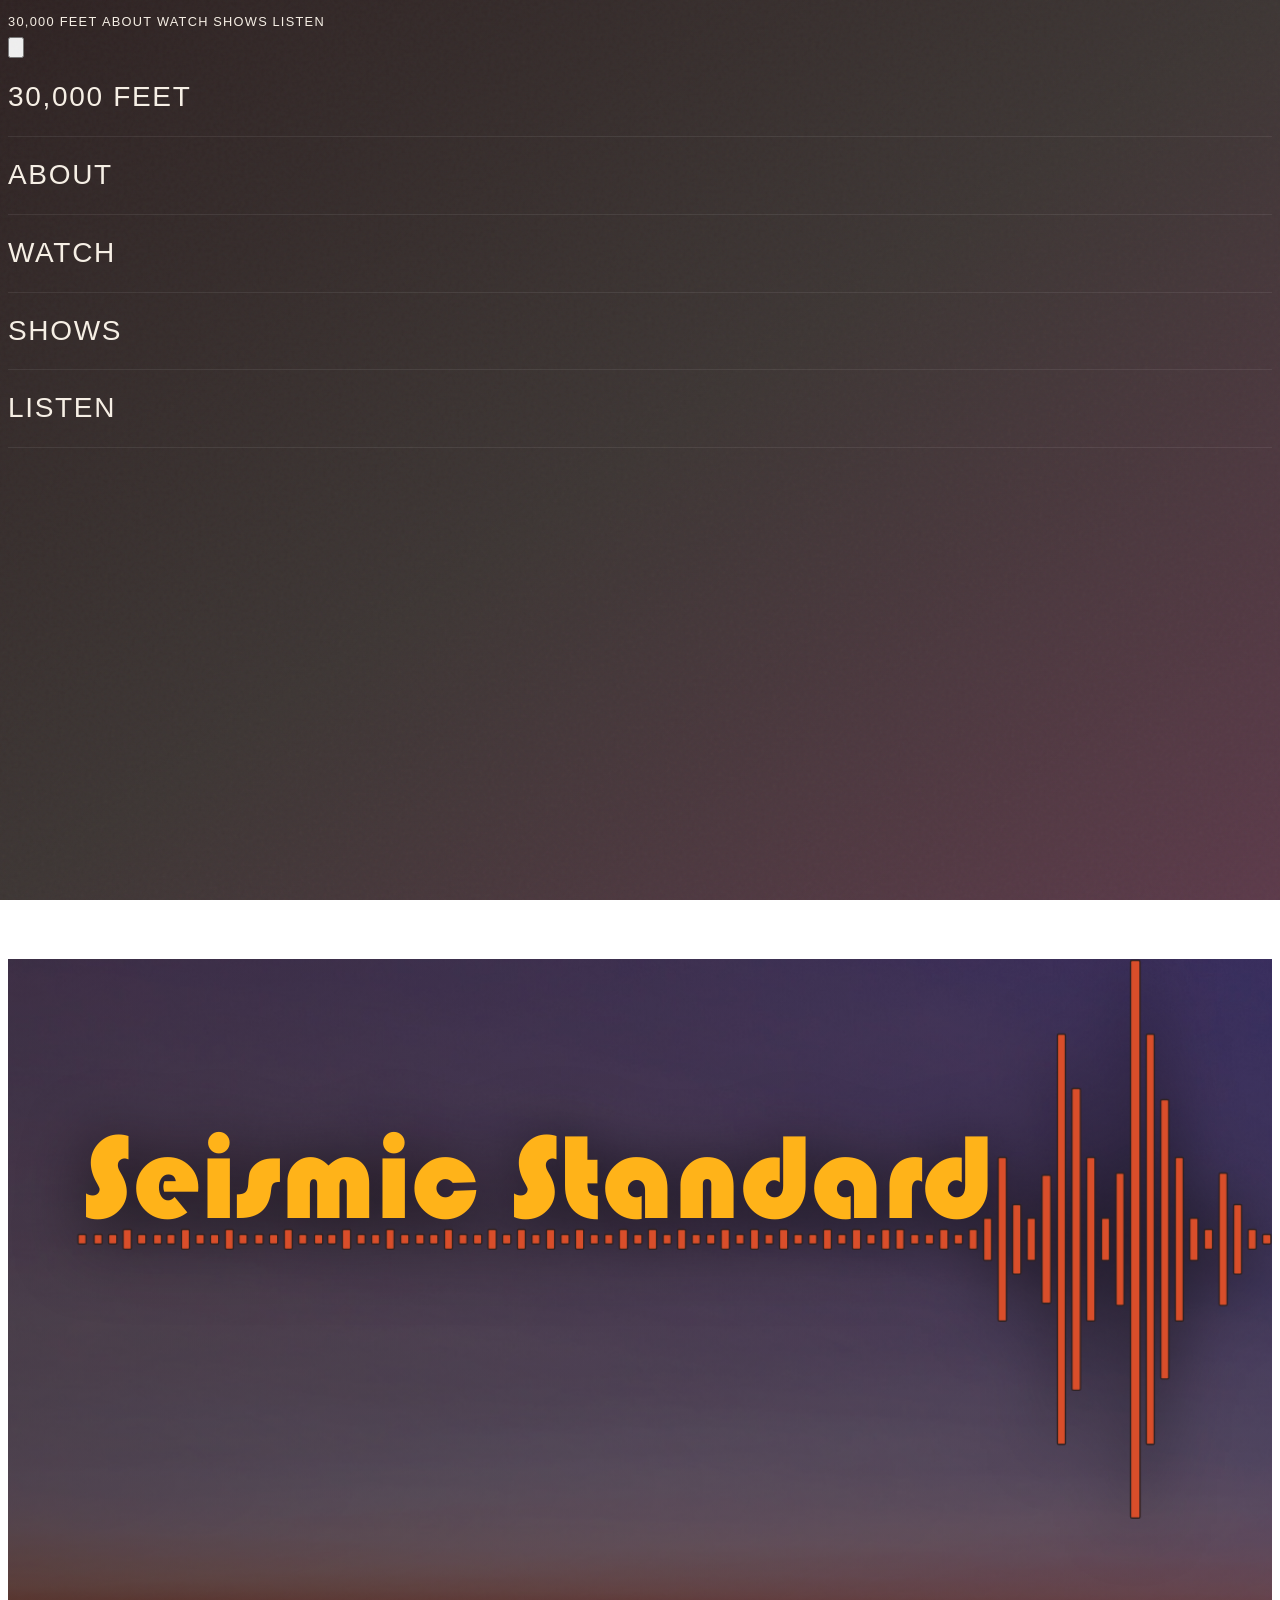
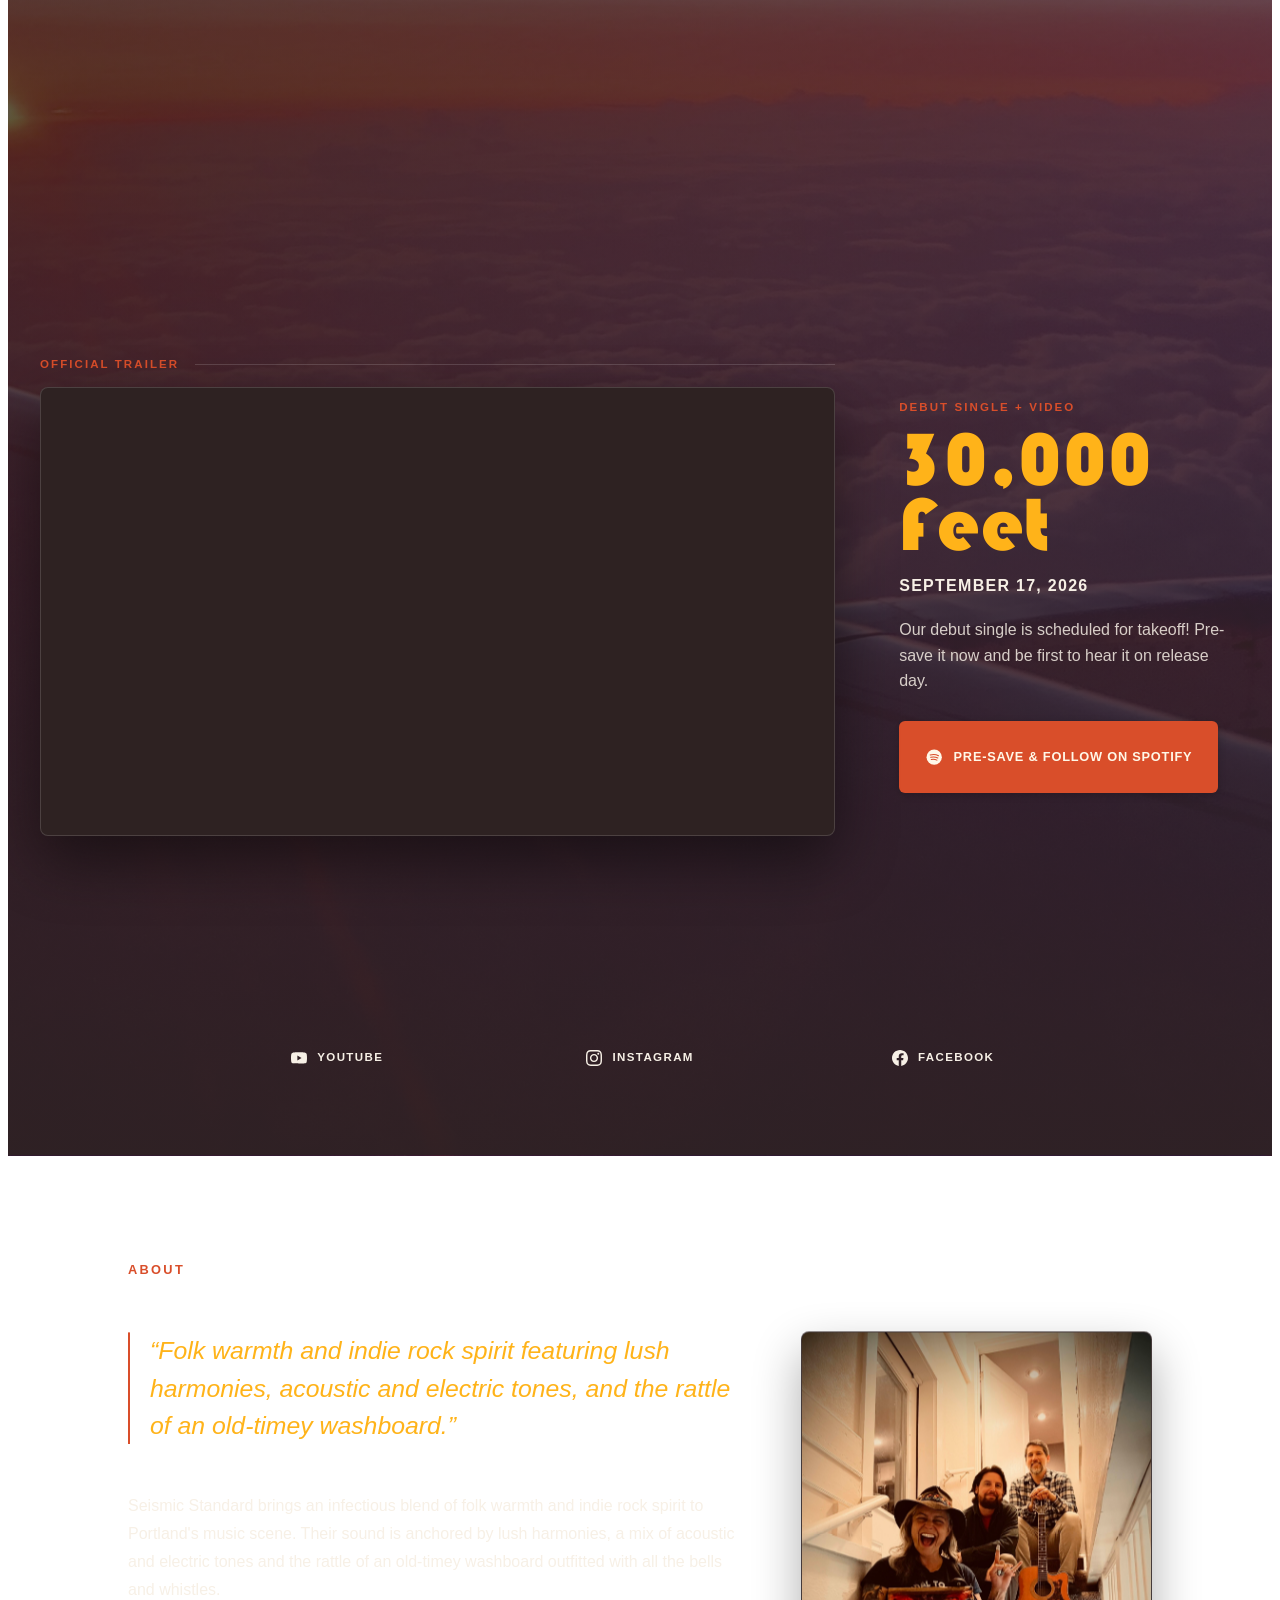
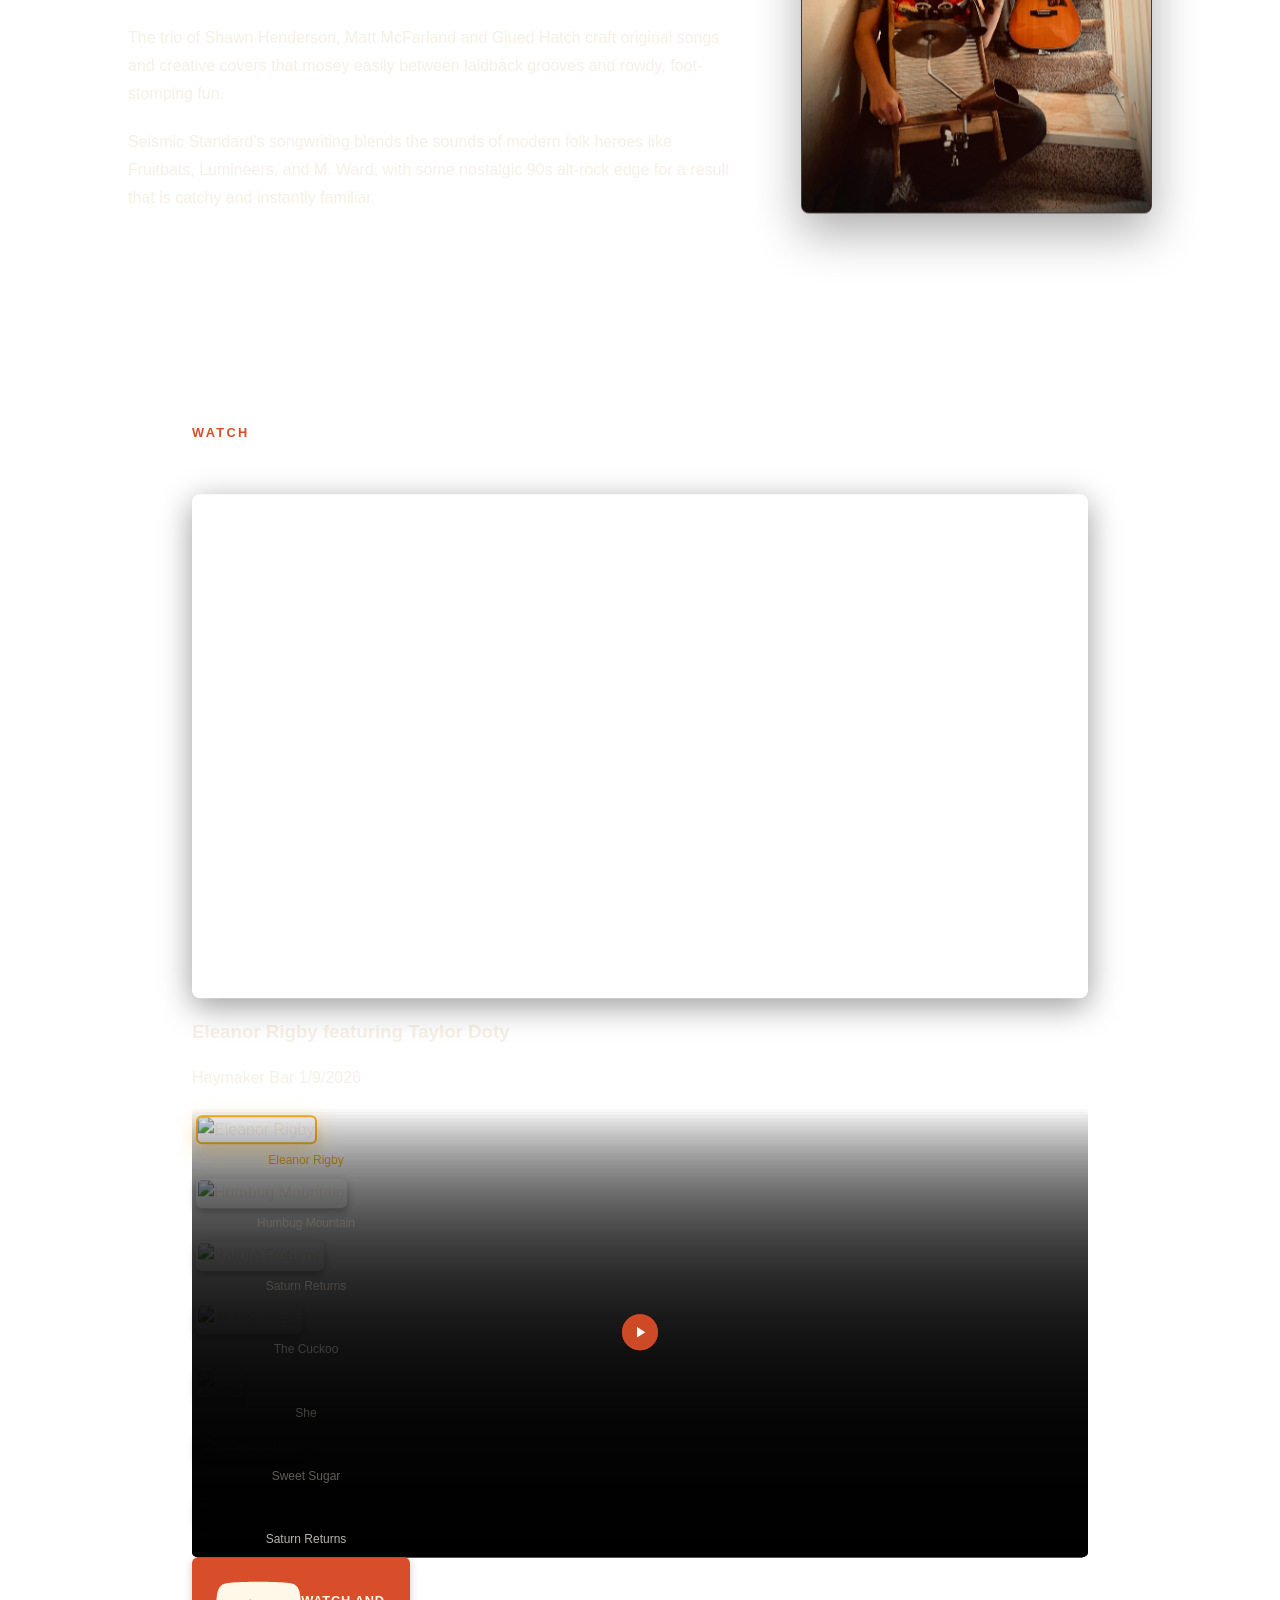
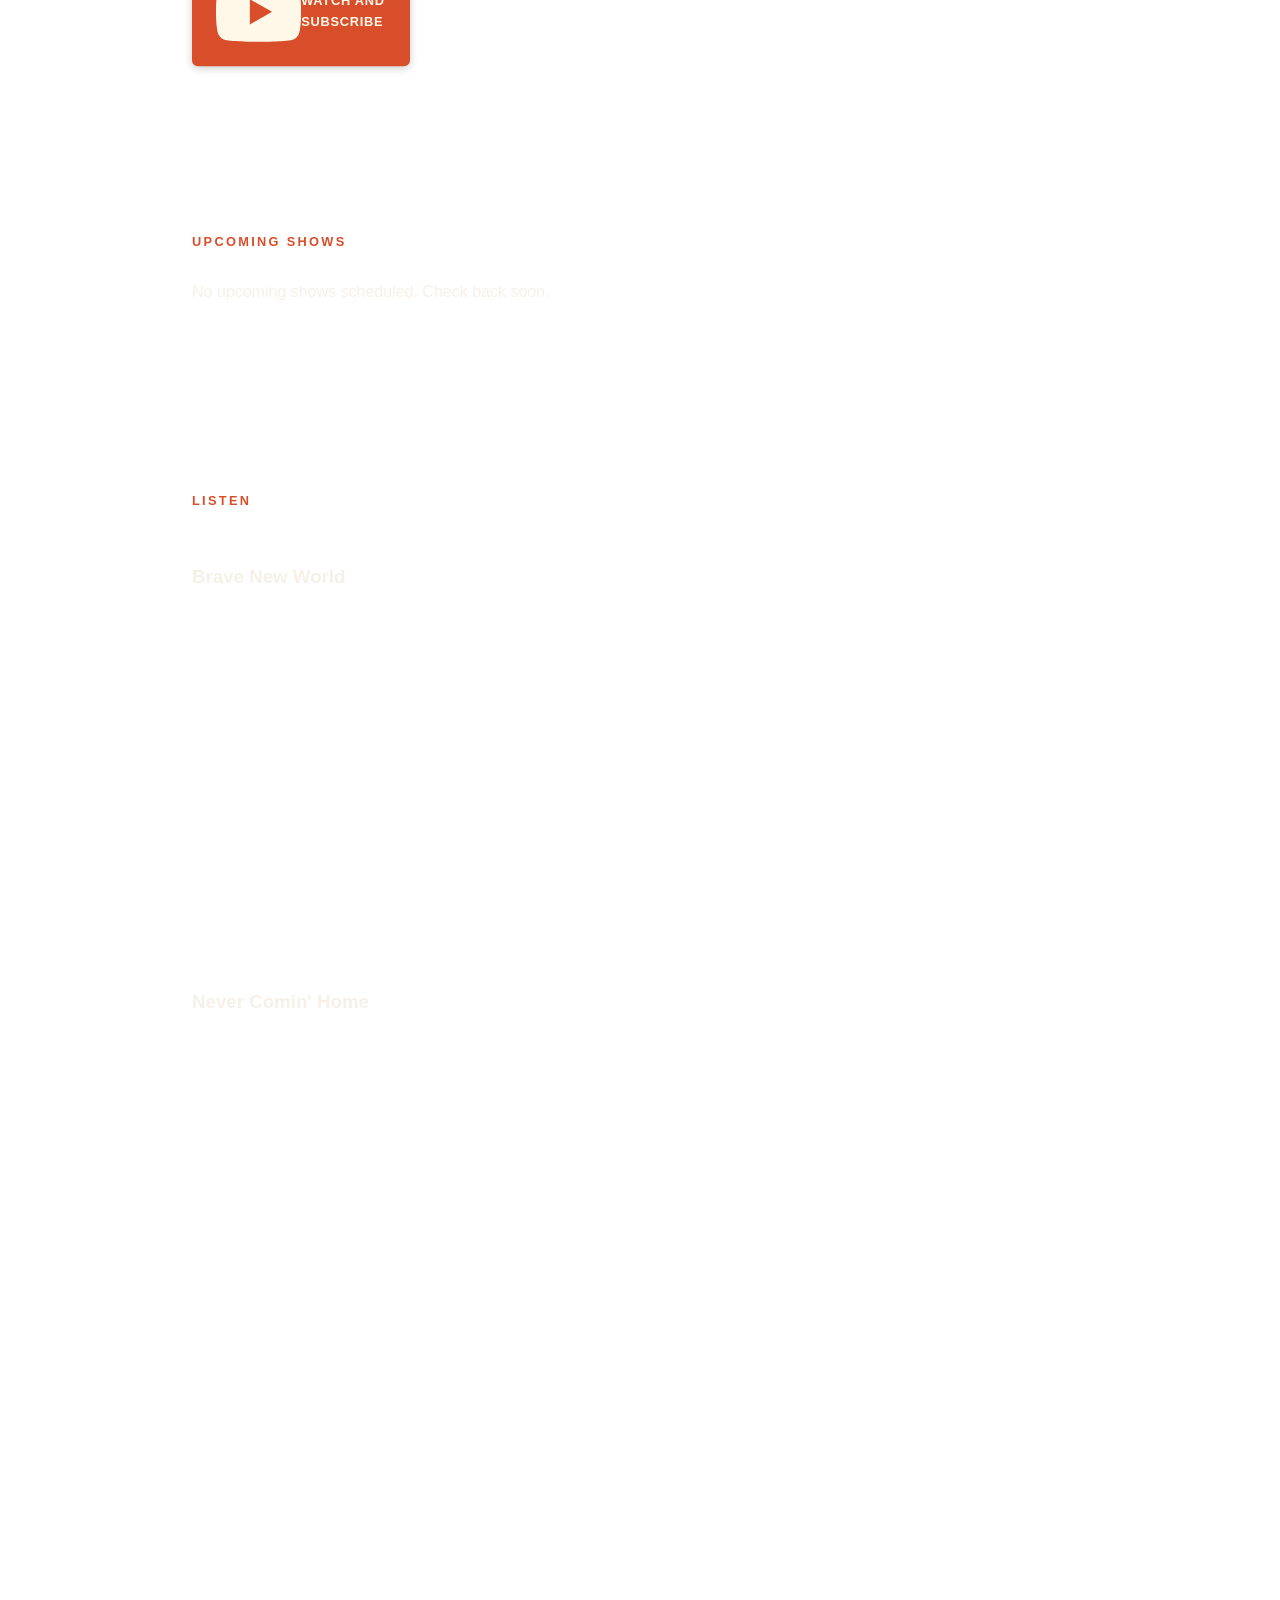
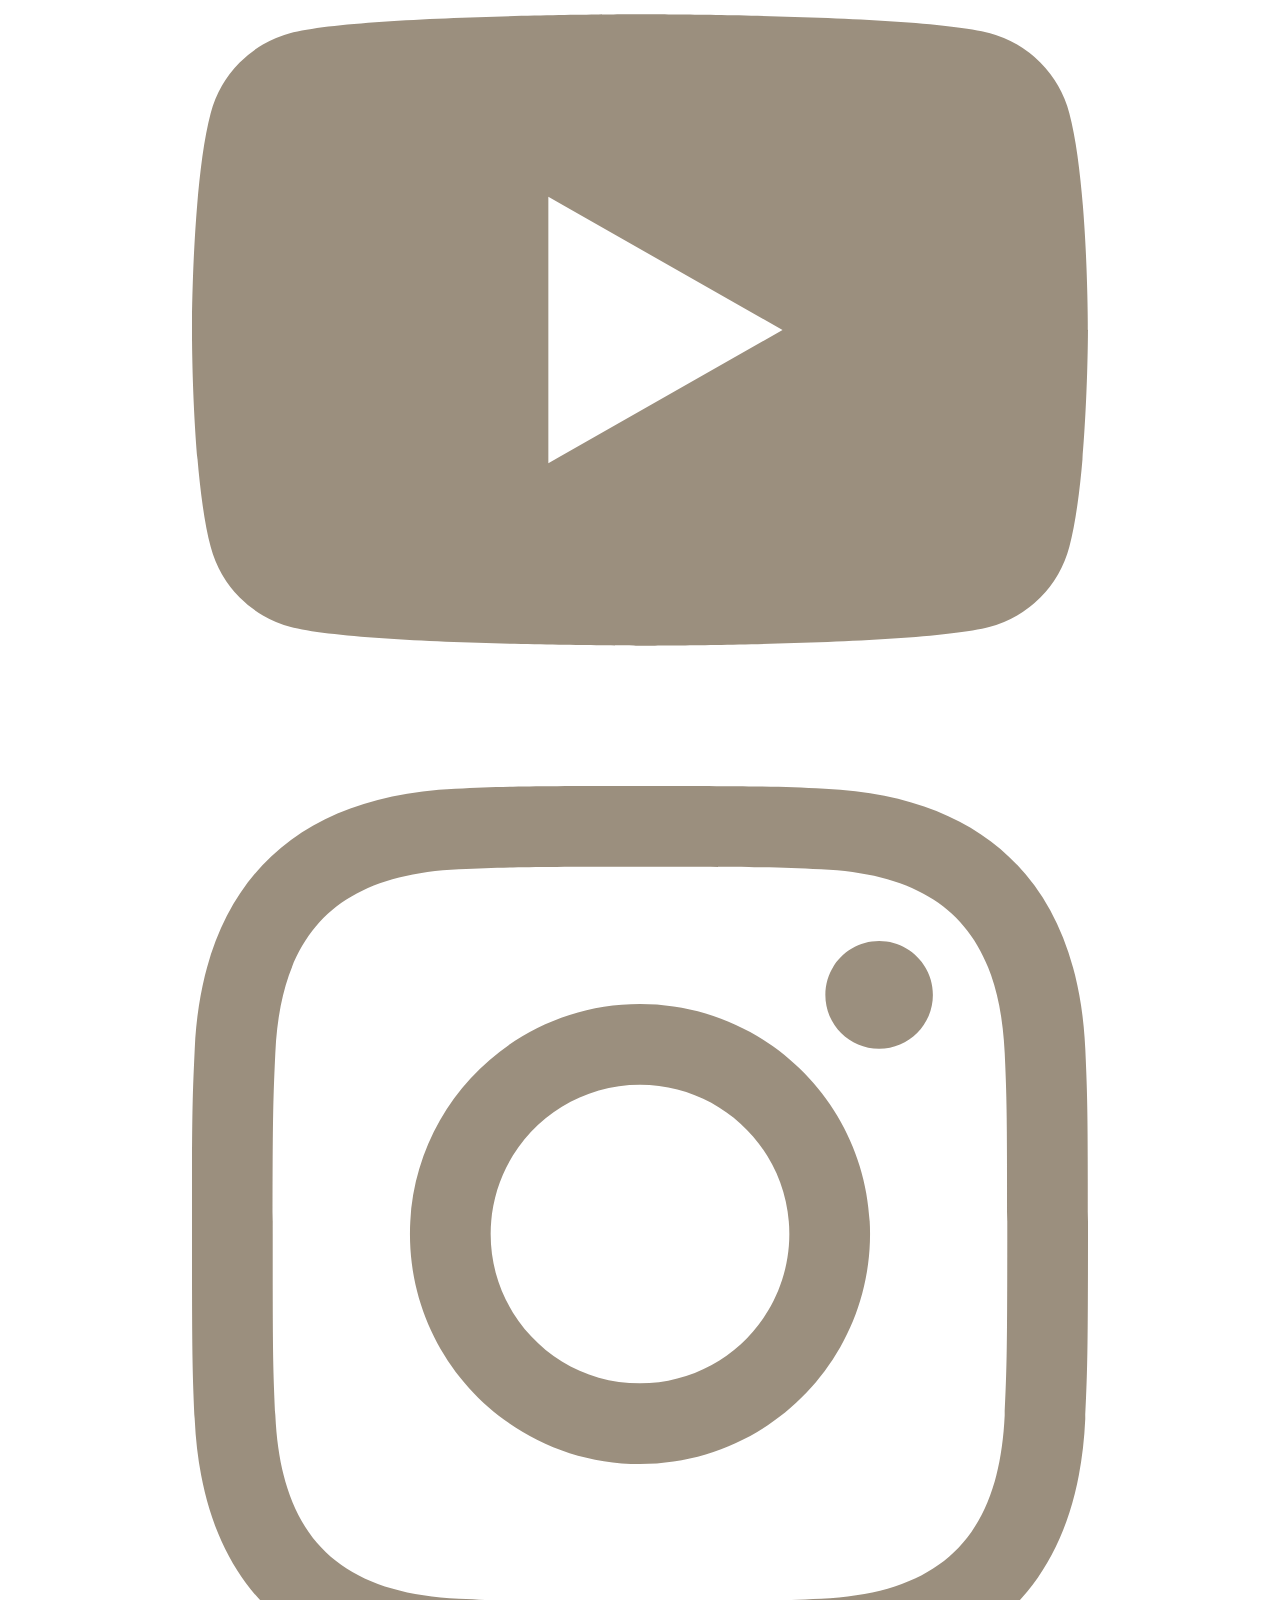
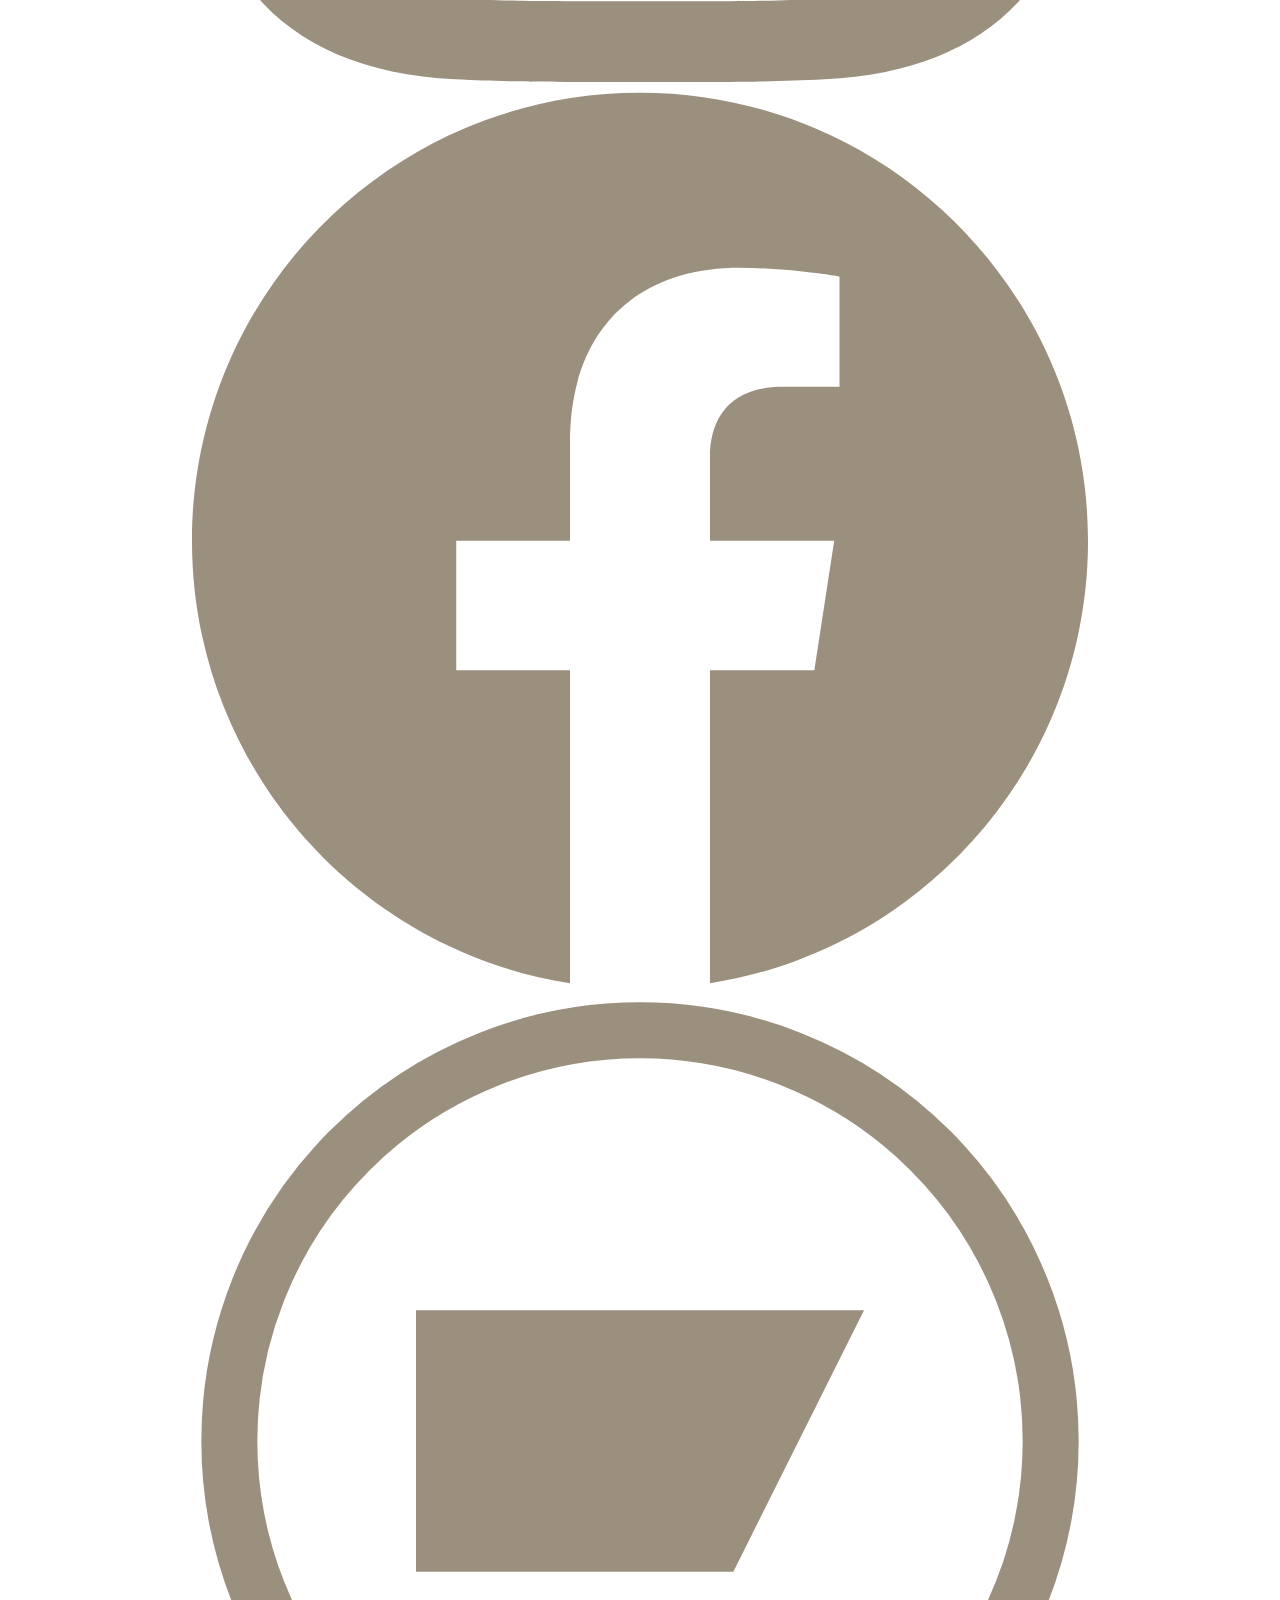
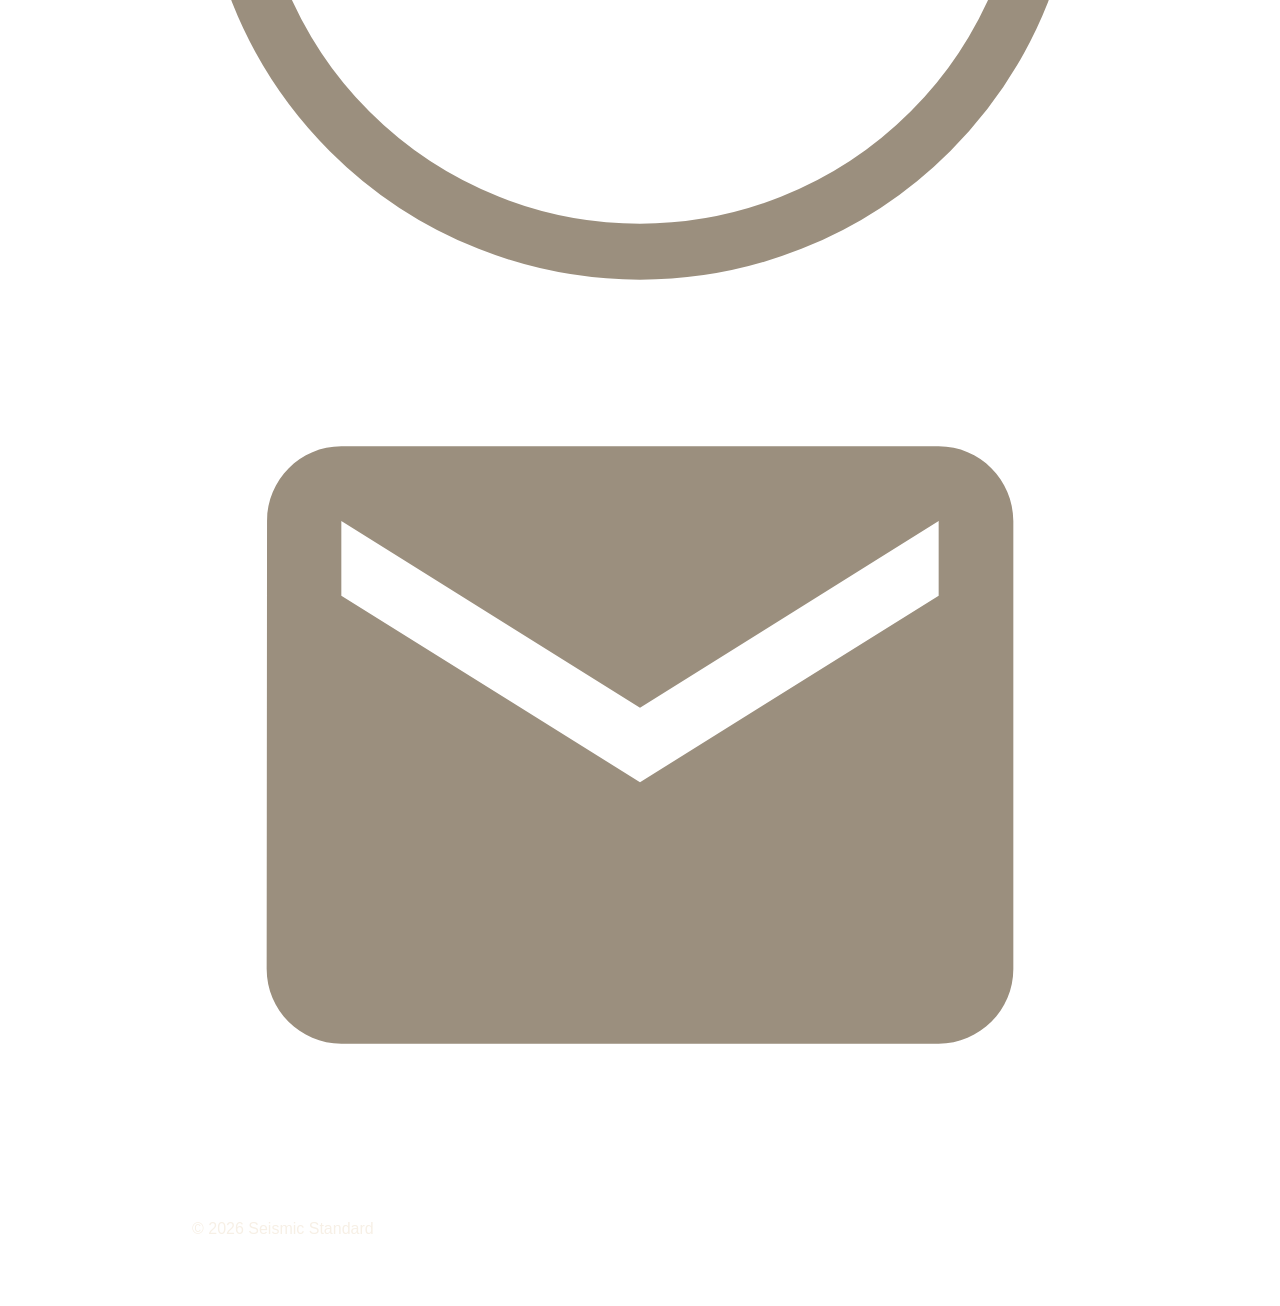
==== commit c31c4c8e: "Add 30,000 Feet release campaign" ====
--- a/index.html
+++ b/index.html
@@ -4,15 +4,32 @@
 <head>
     <meta charset="UTF-8">
     <meta name="viewport" content="width=device-width, initial-scale=1.0">
-    <meta name="description" content="Seismic Standard - Indie Folk Trio">
-    <title>Seismic Standard</title>
+    <meta name="description" content="Pre-save “30,000 Feet,” the debut single and music video from Seismic Standard, arriving September 17, 2026.">
+    <link rel="canonical" href="https://seismicstandardmusic.com/">
+
+    <meta property="og:type" content="website">
+    <meta property="og:site_name" content="Seismic Standard">
+    <meta property="og:title" content="30,000 Feet — Seismic Standard">
+    <meta property="og:description" content="Pre-save “30,000 Feet,” the debut single and music video from Seismic Standard, arriving September 17, 2026.">
+    <meta property="og:url" content="https://seismicstandardmusic.com/">
+    <meta property="og:image" content="https://seismicstandardmusic.com/images/30000-feet-cover.jpg">
+    <meta property="og:image:alt" content="Cover artwork for 30,000 Feet by Seismic Standard">
+
+    <meta name="twitter:card" content="summary_large_image">
+    <meta name="twitter:title" content="30,000 Feet — Seismic Standard">
+    <meta name="twitter:description" content="Pre-save “30,000 Feet,” the debut single and music video from Seismic Standard, arriving September 17, 2026.">
+    <meta name="twitter:image" content="https://seismicstandardmusic.com/images/30000-feet-cover.jpg">
+    <meta name="twitter:image:alt" content="Cover artwork for 30,000 Feet by Seismic Standard">
+
+    <title>30,000 Feet — Seismic Standard</title>
 
     <script src="https://cdn.tailwindcss.com"></script>
 
     <link rel="preload" href="fonts/chinese.sthupo.ttf" as="font" type="font/ttf" crossorigin="anonymous">
     <link rel="preconnect" href="." crossorigin="anonymous">
 
-    <link rel="stylesheet" href="css/styles.css">
+    <link rel="stylesheet" href="css/styles.css?v=20260831-2">
+    <link rel="stylesheet" href="css/release.css?v=20260901-2">
 
     <script>
         tailwind.config = {
@@ -48,7 +65,7 @@
     </script>
 </head>
 
-<body class="text-brand-cream min-h-screen">
+<body class="home-release-campaign text-brand-cream min-h-screen">
 
     <!-- Navigation -->
     <nav class="fixed top-0 left-0 right-0 z-50">
@@ -64,10 +81,12 @@
 
                 <!-- Desktop Navigation -->
                 <div class="hidden md:flex items-center gap-8">
+                    <a href="#release-content" class="nav-link" data-track-event="release_nav_click"
+                        data-track-type="homepage_nav" data-release-mode="pre-release">30,000 Feet</a>
+                    <a href="#about" class="nav-link">About</a>
                     <a href="#watch" class="nav-link">Watch</a>
                     <a href="#shows" class="nav-link">Shows</a>
                     <a href="#tracks" class="nav-link">Listen</a>
-                    <a href="#about" class="nav-link">About</a>
                 </div>
 
                 <!-- Mobile Menu Button -->
@@ -92,15 +111,95 @@
             class="md:hidden hidden fixed top-0 left-0 right-0 bottom-0 h-screen bg-brand-brown/95 backdrop-blur-md z-40 pt-20 pb-6">
             <div class="container mx-auto px-6">
                 <nav class="flex flex-col">
+                    <a href="#release-content" class="mobile-nav-link" data-track-event="release_nav_click"
+                        data-track-type="homepage_nav" data-release-mode="pre-release">30,000 Feet</a>
+                    <a href="#about" class="mobile-nav-link">About</a>
                     <a href="#watch" class="mobile-nav-link">Watch</a>
                     <a href="#shows" class="mobile-nav-link">Shows</a>
                     <a href="#tracks" class="mobile-nav-link">Listen</a>
-                    <a href="#about" class="mobile-nav-link">About</a>
                 </nav>
             </div>
         </div>
     </nav>
 
+    <!-- Temporary campaign hero for “30,000 Feet” -->
+    <main id="release-content" class="home-release-shell">
+        <div class="release-campaign-logo absolute top-10 sm:top-12 left-6 lg:left-8" aria-hidden="true">
+            <div class="logo-container hero-logo w-80 sm:w-[26rem] md:w-[30rem]"></div>
+        </div>
+
+        <section class="release-hero" aria-labelledby="release-title">
+            <div class="release-video-column">
+                <div class="release-section-heading">
+                    <span>Official trailer</span>
+                    <span class="release-section-rule" aria-hidden="true"></span>
+                </div>
+
+                <div id="release-video" class="release-video-shell">
+                    <iframe src="https://www.youtube-nocookie.com/embed/q5LzX28XSh8?rel=0"
+                        title="30,000 Feet official trailer"
+                        allow="accelerometer; autoplay; clipboard-write; encrypted-media; gyroscope; picture-in-picture; web-share"
+                        allowfullscreen></iframe>
+                </div>
+            </div>
+
+            <div class="release-details">
+                <p class="release-eyebrow">Debut single + video</p>
+                <h1 id="release-title" class="release-title">30,000 Feet</h1>
+                <p class="release-date"><time datetime="2026-09-17">September 17, 2026</time></p>
+                <p id="release-description" class="release-description release-description-long">Our debut single is
+                    scheduled for takeoff! Pre-save it now and be first to hear it on release day.</p>
+                <p class="release-description release-description-short">Our debut single is scheduled for takeoff!</p>
+
+                <div id="release-actions" class="release-actions">
+                    <a class="btn-primary release-primary-action" href="https://show.co/9vLQ9Cs" target="_blank"
+                        rel="noopener noreferrer" data-action-id="pre_save" data-track-event="release_cta_click"
+                        data-track-type="pre_save" data-release-mode="pre-release">
+                        <svg class="release-spotify-icon" viewBox="0 0 24 24" aria-hidden="true">
+                            <circle cx="12" cy="12" r="10"></circle>
+                            <path d="M6.7 9.1c3.7-1.1 7.8-.8 10.9 1"></path>
+                            <path d="M7.4 12.1c3.1-.8 6.6-.5 9.3.9"></path>
+                            <path d="M8.1 15c2.5-.6 5.2-.3 7.5.8"></path>
+                        </svg>
+                        <span>Pre-save &amp; Follow on Spotify</span>
+                    </a>
+                </div>
+            </div>
+
+            <div class="release-social-actions" aria-label="Follow Seismic Standard">
+                <a class="release-social-action" href="https://www.youtube.com/@SeismicStandard-ox1de" target="_blank"
+                    rel="noopener noreferrer" data-track-event="social_link_click" data-track-type="youtube">
+                    <svg viewBox="0 0 24 24" aria-hidden="true">
+                        <path
+                            d="M23.498 6.186a3.016 3.016 0 0 0-2.122-2.136C19.505 3.545 12 3.545 12 3.545s-7.505 0-9.377.505A3.017 3.017 0 0 0 .502 6.186C0 8.07 0 12 0 12s0 3.93.502 5.814a3.016 3.016 0 0 0 2.122 2.136c1.871.505 9.376.505 9.376.505s7.505 0 9.377-.505a3.015 3.015 0 0 0 2.122-2.136C24 15.93 24 12 24 12s0-3.93-.502-5.814zM9.545 15.568V8.432L15.818 12l-6.273 3.568z">
+                        </path>
+                    </svg>
+                    <span>YouTube</span>
+                </a>
+                <a class="release-social-action" href="https://www.instagram.com/seismicstandardmusic" target="_blank"
+                    rel="noopener noreferrer" data-track-event="social_link_click" data-track-type="instagram">
+                    <svg viewBox="0 0 24 24" aria-hidden="true">
+                        <path
+                            d="M12 2.163c3.204 0 3.584.012 4.85.07 3.252.148 4.771 1.691 4.919 4.919.058 1.265.069 1.645.069 4.849 0 3.205-.012 3.584-.069 4.849-.149 3.225-1.664 4.771-4.919 4.919-1.266.058-1.644.07-4.85.07-3.204 0-3.584-.012-4.849-.07-3.26-.149-4.771-1.699-4.919-4.92-.058-1.265-.07-1.644-.07-4.849 0-3.204.013-3.583.07-4.849.149-3.227 1.664-4.771 4.919-4.919 1.266-.057 1.645-.069 4.849-.069zm0-2.163c-3.259 0-3.667.014-4.947.072-4.358.2-6.78 2.618-6.98 6.98-.059 1.281-.073 1.689-.073 4.948 0 3.259.014 3.668.072 4.948.2 4.358 2.618 6.78 6.98 6.98 1.281.058 1.689.072 4.948.072 3.259 0 3.668-.014 4.948-.072 4.354-.2 6.782-2.618 6.979-6.98.059-1.28.073-1.689.073-4.948 0-3.259-.014-3.667-.072-4.947-.196-4.354-2.617-6.78-6.979-6.98-1.281-.059-1.69-.073-4.949-.073zm0 5.838c-3.403 0-6.162 2.759-6.162 6.162s2.759 6.163 6.162 6.163 6.162-2.759 6.162-6.163c0-3.403-2.759-6.162-6.162-6.162zm0 10.162c-2.209 0-4-1.79-4-4 0-2.209 1.791-4 4-4s4 1.791 4 4c0 2.21-1.791 4-4 4zm6.406-11.845c-.796 0-1.441.645-1.441 1.44s.645 1.44 1.441 1.44c.795 0 1.439-.645 1.439-1.44s-.644-1.44-1.439-1.44z">
+                        </path>
+                    </svg>
+                    <span>Instagram</span>
+                </a>
+                <a class="release-social-action" href="https://www.facebook.com/SeismicStandard" target="_blank"
+                    rel="noopener noreferrer" data-track-event="social_link_click" data-track-type="facebook">
+                    <svg viewBox="0 0 24 24" aria-hidden="true">
+                        <path
+                            d="M24 12.073c0-6.627-5.373-12-12-12s-12 5.373-12 12c0 5.99 4.388 10.954 10.125 11.854v-8.385H7.078v-3.47h3.047V9.43c0-3.007 1.792-4.669 4.533-4.669 1.312 0 2.686.235 2.686.235v2.953H15.83c-1.491 0-1.956.925-1.956 1.874v2.25h3.328l-.532 3.47h-2.796v8.385C19.612 23.027 24 18.062 24 12.073z">
+                        </path>
+                    </svg>
+                    <span>Facebook</span>
+                </a>
+            </div>
+        </section>
+    </main>
+
+    <!-- Original homepage hero preserved here for restoration after the release campaign. -->
+    <template id="original-home-hero">
     <!-- Hero Section -->
     <section class="hero-section">
         <img src="images/band-photo.jpg" alt="Seismic Standard"
@@ -121,6 +220,44 @@
             <div class="next-show-time"></div>
         </a>
     </section>
+    </template>
+
+    <!-- About Section -->
+    <section id="about" class="about-section">
+        <div class="section-container about-container">
+            <div class="section-header fade-in-up delay-100">
+                <h2 class="section-label">About</h2>
+                <div class="section-rule"></div>
+            </div>
+
+            <div class="about-grid">
+                <div class="about-copy">
+                    <blockquote class="pull-quote fade-in-up delay-200">
+                        “Folk warmth and indie rock spirit featuring lush harmonies, acoustic and electric tones, and
+                        the rattle of an old-timey washboard.”
+                    </blockquote>
+
+                    <div class="bio-content fade-in-up delay-300">
+                        <p>Seismic Standard brings an infectious blend of folk warmth and indie rock spirit to
+                            Portland's music scene. Their sound is anchored by lush harmonies, a mix of acoustic and
+                            electric tones and the rattle of an old-timey washboard outfitted with all the bells and
+                            whistles.</p>
+                        <p>The trio of Shawn Henderson, Matt McFarland and Giued Hatch craft original songs and creative
+                            covers that mosey easily between laidback grooves and rowdy, foot-stomping fun.</p>
+                        <p>Seismic Standard's songwriting blends the sounds of modern folk heroes like Fruitbats,
+                            Lumineers, and M. Ward, with some nostalgic 90s alt-rock edge for a result that is catchy
+                            and
+                            instantly familiar.</p>
+                    </div>
+                </div>
+
+                <figure class="about-photo-frame fade-in-up delay-200">
+                    <img class="about-photo" src="images/band-photo.jpg"
+                        alt="Seismic Standard sitting together on a staircase with a guitar and washboard.">
+                </figure>
+            </div>
+        </div>
+    </section>
 
     <!-- Watch Section -->
     <section id="watch">
@@ -137,7 +274,7 @@
                     <div class="absolute inset-0 bg-brand-charcoal rounded-lg">
                         <div id="main-video-container" class="w-full h-full">
                             <iframe id="main-video" width="1224" height="689"
-                                src="https://drive.google.com/file/d/1SXjqo1MvfGnJtA6cPSUfH8JctTzH58qi/preview"
+                                src="https://drive.google.com/file/d/1b5ZaeqO02AzJX1bYXvUh3ebnB0Qf-Q5f/preview"
                                 title="Eleanor Rigby" frameborder="0" allow="autoplay" allowfullscreen
                                 class="w-full h-full"></iframe>
                         </div>
@@ -183,7 +320,8 @@
 
             <!-- Show rows populated by JS from Google Sheets -->
             <div class="show-listing fade-in-up delay-200" id="show-listing">
-                <p id="no-shows-message" class="hidden text-brand-warm-gray py-6 text-sm">No upcoming shows scheduled. Check back soon.</p>
+                <p id="no-shows-message" class="hidden text-brand-warm-gray py-6 text-sm">No upcoming shows scheduled.
+                    Check back soon.</p>
             </div>
 
         </div>
@@ -215,34 +353,6 @@
                         seamless><a href="https://seismicstandard.bandcamp.com/track/never-comin-home">Never Comin' Home
                             by Seismic Standard</a></iframe>
                 </div>
-            </div>
-
-        </div>
-    </section>
-
-    <!-- About Section -->
-    <section id="about">
-        <div class="section-container">
-
-            <div class="section-header fade-in-up delay-100">
-                <h2 class="section-label">About</h2>
-                <div class="section-rule"></div>
-            </div>
-
-            <blockquote class="pull-quote fade-in-up delay-200">
-                "Folk warmth and indie rock spirit featuring lush harmonies, acoustic and electric tones, and the rattle
-                of an old-timey washboard."
-            </blockquote>
-
-            <div class="bio-content fade-in-up delay-300">
-                <p>Seismic Standard brings an infectious blend of folk warmth and indie rock spirit to Portland's music
-                    scene. Their sound is anchored by lush harmonies, a mix of acoustic and electric tones and the
-                    rattle of an old-timey washboard outfitted with all the bells and whistles.</p>
-                <p>The trio of Shawn Henderson, Matt McFarland and Giued Hatch craft original songs and creative covers
-                    that mosey easily between laidback grooves and rowdy, foot-stomping fun.</p>
-                <p>Seismic Standard's songwriting blends the sounds of modern folk heroes like Fruitbats, Lumineers, and
-                    M. Ward, with some nostalgic 90s alt-rock edge for a result that is catchy and instantly familiar.
-                </p>
             </div>
 
         </div>
@@ -293,6 +403,8 @@
         </div>
     </footer>
 
+    <script type="module" src="js/analytics.mjs"></script>
+    <script type="module" src="js/release.mjs?v=20260901-3"></script>
     <script src="js/script.js"></script>
 </body>
 
--- a/css/styles.css
+++ b/css/styles.css
@@ -458,7 +458,7 @@
 }
 
 .show-month {
-	font-size: 0.7rem;
+	font-size: 0.9rem;
 	font-weight: 700;
 	letter-spacing: 0.15em;
 	text-transform: uppercase;
@@ -496,16 +496,35 @@
 }
 
 /* ================================
-   Pull Quote
-   ================================ */
+   About
+   ================================ */
+.about-container {
+	max-width: 64rem;
+	padding-top: 5.5rem;
+	padding-bottom: 5.5rem;
+}
+
+.about-grid {
+	display: grid;
+	grid-template-columns: minmax(0, 1.4fr) minmax(17rem, 0.8fr);
+	align-items: stretch;
+	gap: clamp(2.5rem, 5vw, 3.75rem);
+}
+
+.about-copy {
+	display: flex;
+	flex-direction: column;
+	justify-content: center;
+}
+
 .pull-quote {
-	font-size: 1.35rem;
+	font-size: 1.4rem;
 	font-style: italic;
 	color: #ffb319;
 	border-left: 2px solid #d94e2a;
 	padding-left: 1.25rem;
-	margin: 0 0 2.5rem 0;
-	line-height: 1.6;
+	margin: 0 0 2rem;
+	line-height: 1.5;
 	opacity: 0.9;
 }
 
@@ -519,15 +538,45 @@
    Bio
    ================================ */
 .bio-content {
-	font-size: 1.1rem;
-	line-height: 1.85;
+	font-size: 1rem;
+	line-height: 1.75;
 	color: #f7f0e6;
-	max-width: 640px;
 	opacity: 0.9;
 }
 
 .bio-content p {
 	margin-bottom: 1.25rem;
+}
+
+.bio-content p:last-child {
+	margin-bottom: 0;
+}
+
+.about-photo-frame {
+	position: relative;
+	min-height: 30rem;
+	margin: 0;
+	overflow: hidden;
+	border: 1px solid rgba(255, 255, 255, 0.11);
+	border-radius: 0.5rem;
+	background: #2e2222;
+	box-shadow: 0 1.25rem 3rem rgba(0, 0, 0, 0.32);
+}
+
+.about-photo-frame::after {
+	content: '';
+	position: absolute;
+	inset: 0;
+	background: linear-gradient(180deg, transparent 62%, rgba(46, 34, 34, 0.2));
+	pointer-events: none;
+}
+
+.about-photo {
+	display: block;
+	width: 100%;
+	height: 100%;
+	object-fit: cover;
+	object-position: center 42%;
 }
 
 /* ================================
@@ -875,6 +924,22 @@
 		font-size: 1.1rem;
 	}
 
+	.about-container {
+		padding-top: 4.5rem;
+		padding-bottom: 4.5rem;
+	}
+
+	.about-grid {
+		grid-template-columns: 1fr;
+		gap: 2.25rem;
+	}
+
+	.about-photo-frame {
+		order: -1;
+		min-height: 0;
+		aspect-ratio: 4 / 5;
+	}
+
 	.show-row {
 		gap: 1rem;
 	}
--- a/css/release.css
+++ b/css/release.css
@@ -0,0 +1,337 @@
+.home-release-shell {
+	position: relative;
+	z-index: 1;
+	min-height: 100svh;
+	overflow: hidden;
+	background-image:
+		linear-gradient(
+			180deg,
+			rgba(46, 34, 34, 0.38) 0%,
+			rgba(46, 34, 34, 0.52) 31%,
+			rgba(46, 34, 34, 0.93) 100%
+		),
+		linear-gradient(90deg, rgba(46, 34, 34, 0.45), rgba(92, 58, 74, 0.28)),
+		url('../images/30000-feet-cover.jpg');
+	background-position: center;
+	background-size: cover;
+}
+
+.home-release-shell .release-hero {
+	min-height: 100svh;
+	padding-top: 16.5rem;
+}
+
+.release-campaign-logo {
+	z-index: 3;
+	pointer-events: none;
+}
+
+.release-hero {
+	display: grid;
+	grid-template-columns: minmax(0, 1.4fr) minmax(17rem, 0.6fr);
+	grid-template-rows: minmax(0, 1fr) auto;
+	align-items: center;
+	column-gap: clamp(2.5rem, 5vw, 5rem);
+	row-gap: 1.5rem;
+	width: min(100% - 4rem, 82rem);
+	min-height: calc(100svh - 8.75rem);
+	margin: 0 auto;
+	padding: 2.75rem 0 4rem;
+}
+
+.release-video-column,
+.release-details {
+	min-width: 0;
+}
+
+.release-section-heading {
+	display: flex;
+	align-items: center;
+	gap: 1rem;
+	margin-bottom: 0.85rem;
+	color: #d94e2a;
+	font-size: 0.72rem;
+	font-weight: 700;
+	letter-spacing: 0.18em;
+	text-transform: uppercase;
+}
+
+.release-section-rule {
+	flex: 1;
+	height: 1px;
+	background: rgba(255, 255, 255, 0.15);
+}
+
+.release-video-shell {
+	position: relative;
+	aspect-ratio: 16 / 9;
+	overflow: hidden;
+	border: 1px solid rgba(255, 255, 255, 0.14);
+	border-radius: 0.5rem;
+	background: #2e2222;
+	box-shadow: 0 1.5rem 3.75rem rgba(0, 0, 0, 0.48);
+}
+
+.release-video-shell iframe {
+	position: absolute;
+	inset: 0;
+	display: block;
+	width: 100%;
+	height: 100%;
+	border: 0;
+}
+
+
+.release-video-fallback {
+	position: absolute;
+	inset: 0;
+	display: flex;
+	align-items: center;
+	justify-content: center;
+	place-items: center;
+	color: #f7f0e6;
+	font-size: 0.8rem;
+	font-weight: 700;
+	letter-spacing: 0.12em;
+	text-transform: uppercase;
+}
+
+.release-eyebrow {
+	margin: 0;
+	color: #d94e2a;
+	font-size: 0.72rem;
+	font-weight: 700;
+	letter-spacing: 0.18em;
+	text-transform: uppercase;
+}
+
+.release-title {
+	margin: 1rem 0 0.75rem;
+	color: #ffb319;
+	font-family: var(--logo-font);
+	font-size: clamp(3.5rem, 6vw, 6rem);
+	font-weight: 400;
+	line-height: 0.84;
+	letter-spacing: 0.01em;
+	text-wrap: balance;
+}
+
+.release-date {
+	margin: 0;
+	color: #f7f0e6;
+	font-size: 1rem;
+	font-weight: 700;
+	letter-spacing: 0.08em;
+	text-transform: uppercase;
+}
+
+.release-description {
+	max-width: 34rem;
+	margin: 1.15rem 0 0;
+	color: rgba(247, 240, 230, 0.84);
+	font-size: 1rem;
+	line-height: 1.6;
+}
+
+.release-description-short {
+	display: none;
+}
+
+.release-actions {
+	display: flex;
+	flex-wrap: wrap;
+	gap: 0.75rem;
+	margin-top: 1.7rem;
+}
+
+.release-primary-action {
+	min-height: 3rem;
+	gap: 0.65rem;
+	justify-content: center;
+	padding-inline: 1.6rem;
+	text-align: center;
+}
+
+.release-spotify-icon {
+	width: 1.15rem;
+	height: 1.15rem;
+	flex: 0 0 auto;
+	fill: currentColor;
+}
+
+.release-spotify-icon path {
+	fill: none;
+	stroke: #d94e2a;
+	stroke-width: 1.35;
+	stroke-linecap: round;
+}
+
+.release-social-actions {
+	grid-column: 1 / -1;
+	display: grid;
+	grid-template-columns: repeat(3, minmax(0, 1fr));
+	gap: 0.8rem;
+	width: min(100%, 56rem);
+	margin: 0 auto;
+}
+
+.release-social-action {
+	display: inline-flex;
+	align-items: center;
+	justify-content: center;
+	gap: 0.65rem;
+	min-height: 2.85rem;
+	padding: 0.7rem 1rem;
+	border-radius: 0.375rem;
+	color: #f7f0e6;
+	font-size: 0.72rem;
+	font-weight: 700;
+	letter-spacing: 0.12em;
+	text-decoration: none;
+	text-transform: uppercase;
+	transition: background 0.2s ease, color 0.2s ease, transform 0.2s ease;
+}
+
+.release-social-action svg {
+	width: 1rem;
+	height: 1rem;
+	flex: 0 0 auto;
+	fill: currentColor;
+}
+
+.release-social-action:hover,
+.release-social-action:focus-visible {
+	background: rgba(255, 179, 25, 0.09);
+	color: #ffb319;
+	transform: translateY(-2px);
+}
+
+.release-social-action:focus-visible {
+	box-shadow: 0 0 0 1px #ffb319;
+}
+
+@media (max-width: 767px) {
+	.home-release-shell {
+		min-height: auto;
+		background-position: 58% center;
+	}
+
+	.home-release-shell .release-hero {
+		min-height: auto;
+		padding-top: 15rem;
+		padding-bottom: 1.25rem;
+	}
+
+	.release-hero {
+		grid-template-columns: 1fr;
+		grid-template-rows: repeat(3, max-content);
+		grid-auto-rows: max-content;
+		align-content: start;
+		align-items: stretch;
+		gap: 0.9rem;
+		width: calc(100% - 2rem);
+		min-height: calc(100svh - 4.15rem);
+		padding: 0.8rem 0 1.25rem;
+	}
+
+	.release-video-column {
+		grid-row: 1;
+	}
+
+	.release-details {
+		grid-row: 2;
+	}
+
+	.release-social-actions {
+		grid-row: 3;
+		gap: 0.45rem;
+		width: 100%;
+		margin-top: 0.15rem;
+	}
+
+	.release-social-action {
+		min-height: 2.5rem;
+		gap: 0.35rem;
+		padding: 0.55rem 0.35rem;
+		font-size: 0.58rem;
+		letter-spacing: 0.07em;
+	}
+
+	.release-social-action svg {
+		width: 0.85rem;
+		height: 0.85rem;
+	}
+
+	.release-section-heading {
+		margin-bottom: 0.45rem;
+		font-size: 0.59rem;
+	}
+
+	.release-video-shell {
+		border-radius: 0.4rem;
+		box-shadow: 0 0.9rem 2.2rem rgba(0, 0, 0, 0.42);
+	}
+
+	.release-eyebrow {
+		font-size: 0.59rem;
+	}
+
+	.release-title {
+		margin: 0.45rem 0 0.35rem;
+		font-size: clamp(2.8rem, 12.5vw, 3.4rem);
+		line-height: 0.82;
+	}
+
+	.release-date {
+		font-size: 0.82rem;
+	}
+
+	.release-description-long {
+		display: none;
+	}
+
+	.release-description-short {
+		display: block;
+		margin-top: 0.5rem;
+		font-size: 0.78rem;
+		line-height: 1.4;
+	}
+
+	.release-actions {
+		margin-top: 0.75rem;
+	}
+
+	.release-primary-action {
+		width: 100%;
+		min-height: 2.75rem;
+		padding-inline: 1rem;
+		font-size: 0.7rem;
+	}
+
+}
+
+@media (max-width: 374px) {
+	.release-hero {
+		gap: 0.7rem;
+		padding-top: 0.55rem;
+	}
+
+	.release-title {
+		font-size: 3.05rem;
+	}
+
+	.release-description-short {
+		font-size: 0.72rem;
+	}
+}
+
+@media (prefers-reduced-motion: reduce) {
+	.home-release-campaign *,
+	.home-release-campaign *::before,
+	.home-release-campaign *::after {
+		scroll-behavior: auto !important;
+		transition-duration: 0.01ms !important;
+		animation-duration: 0.01ms !important;
+		animation-iteration-count: 1 !important;
+	}
+}
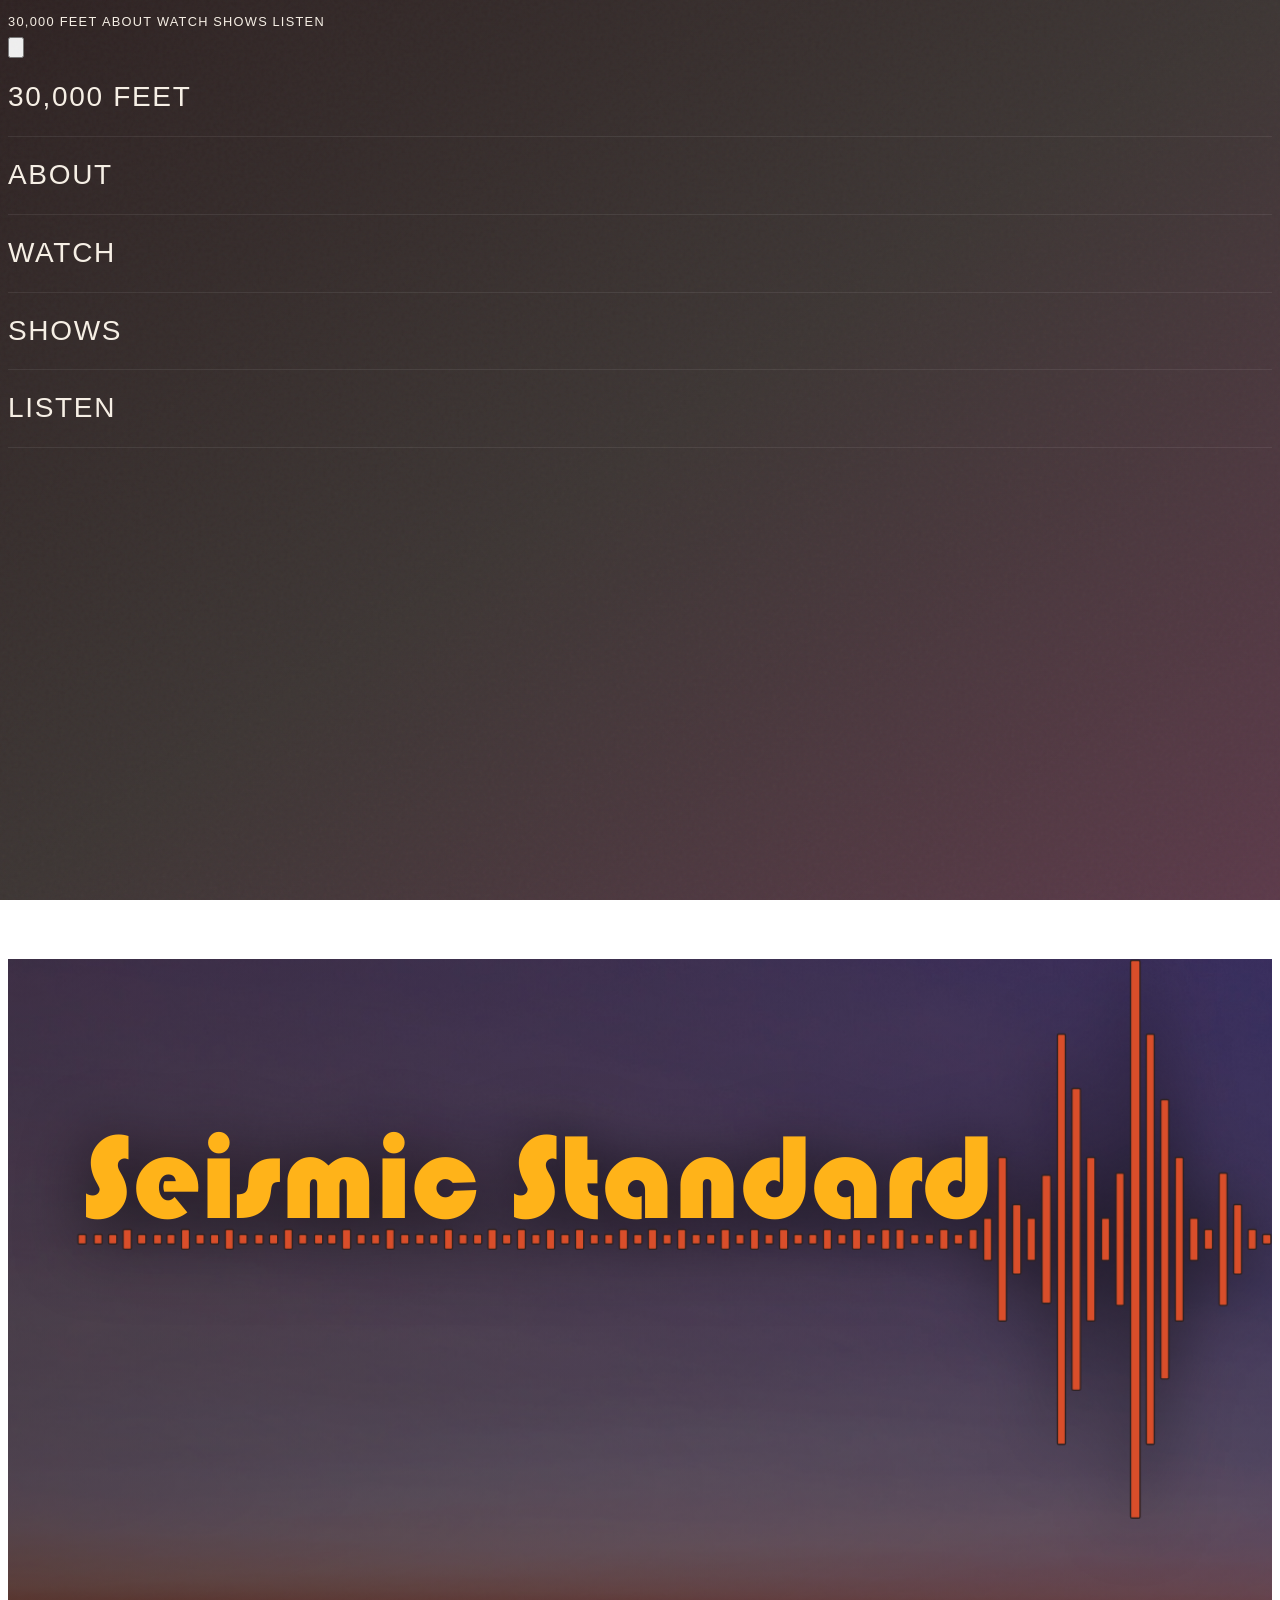
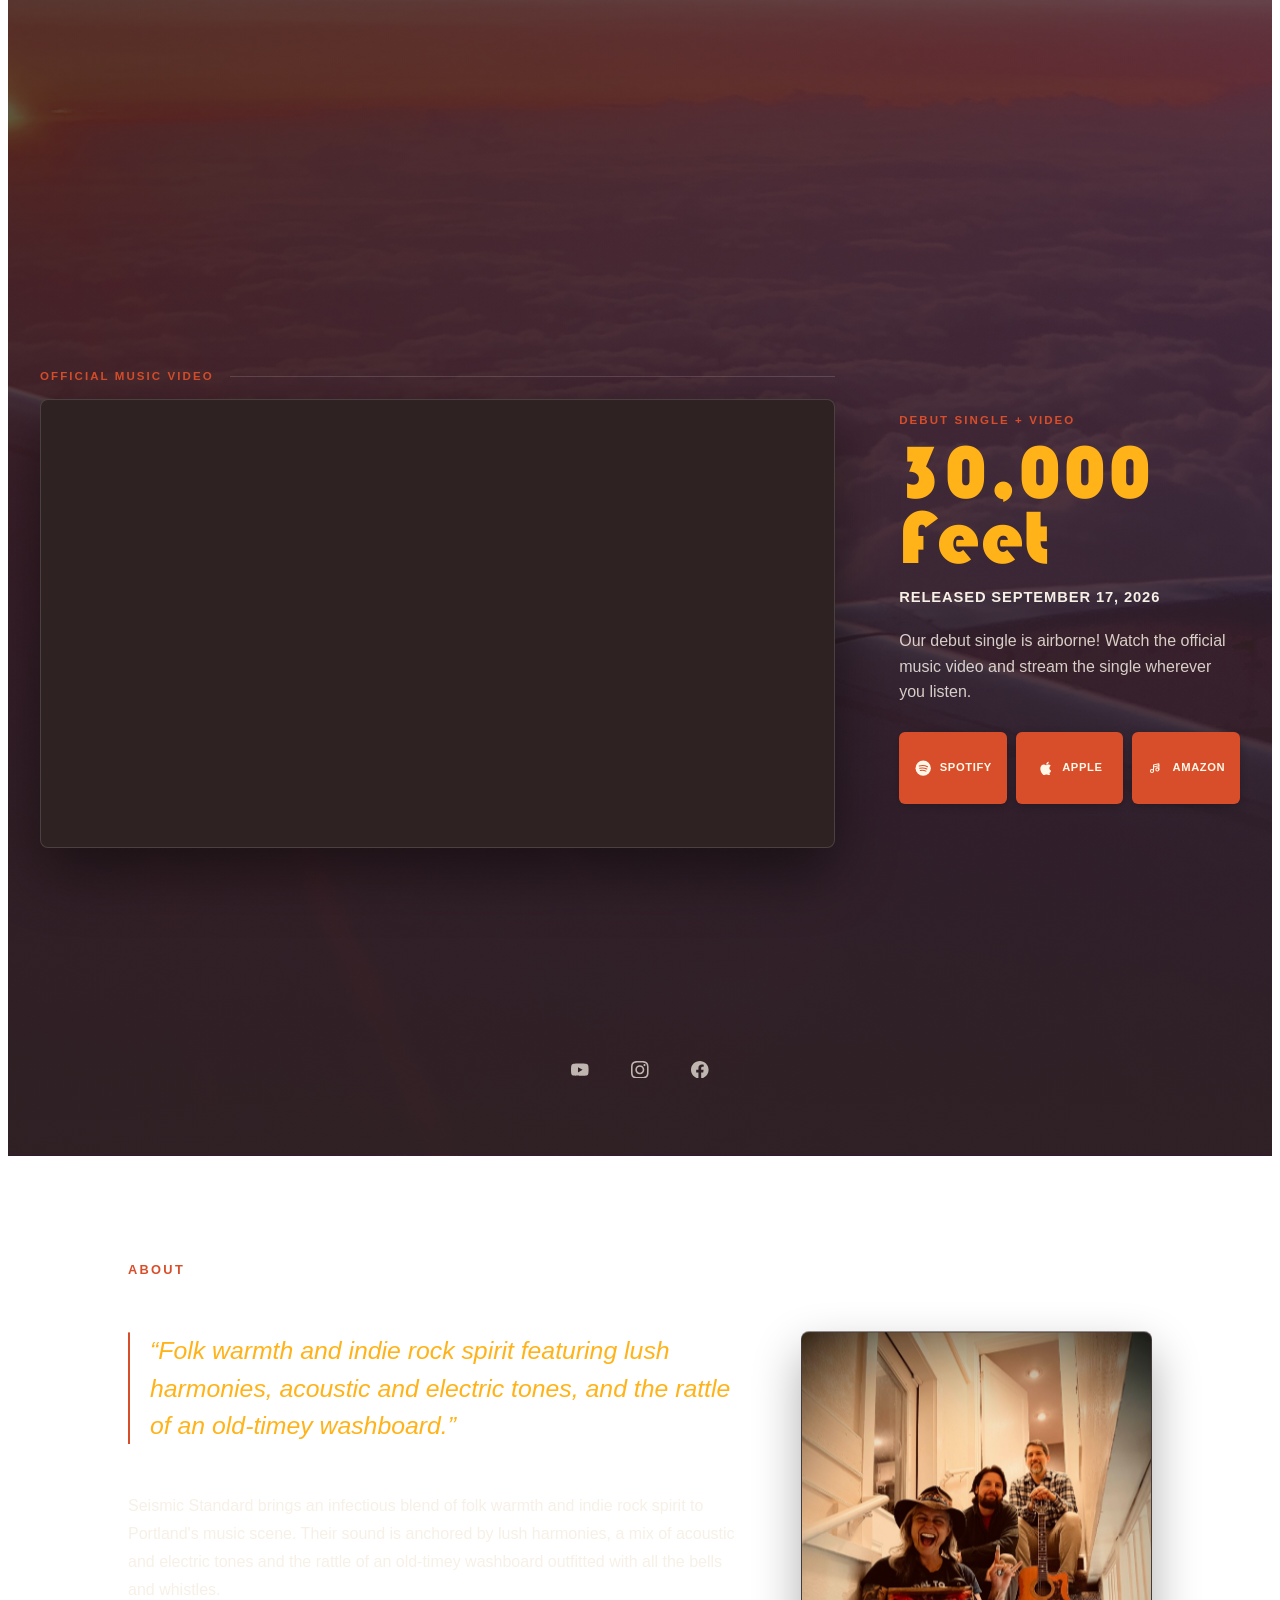
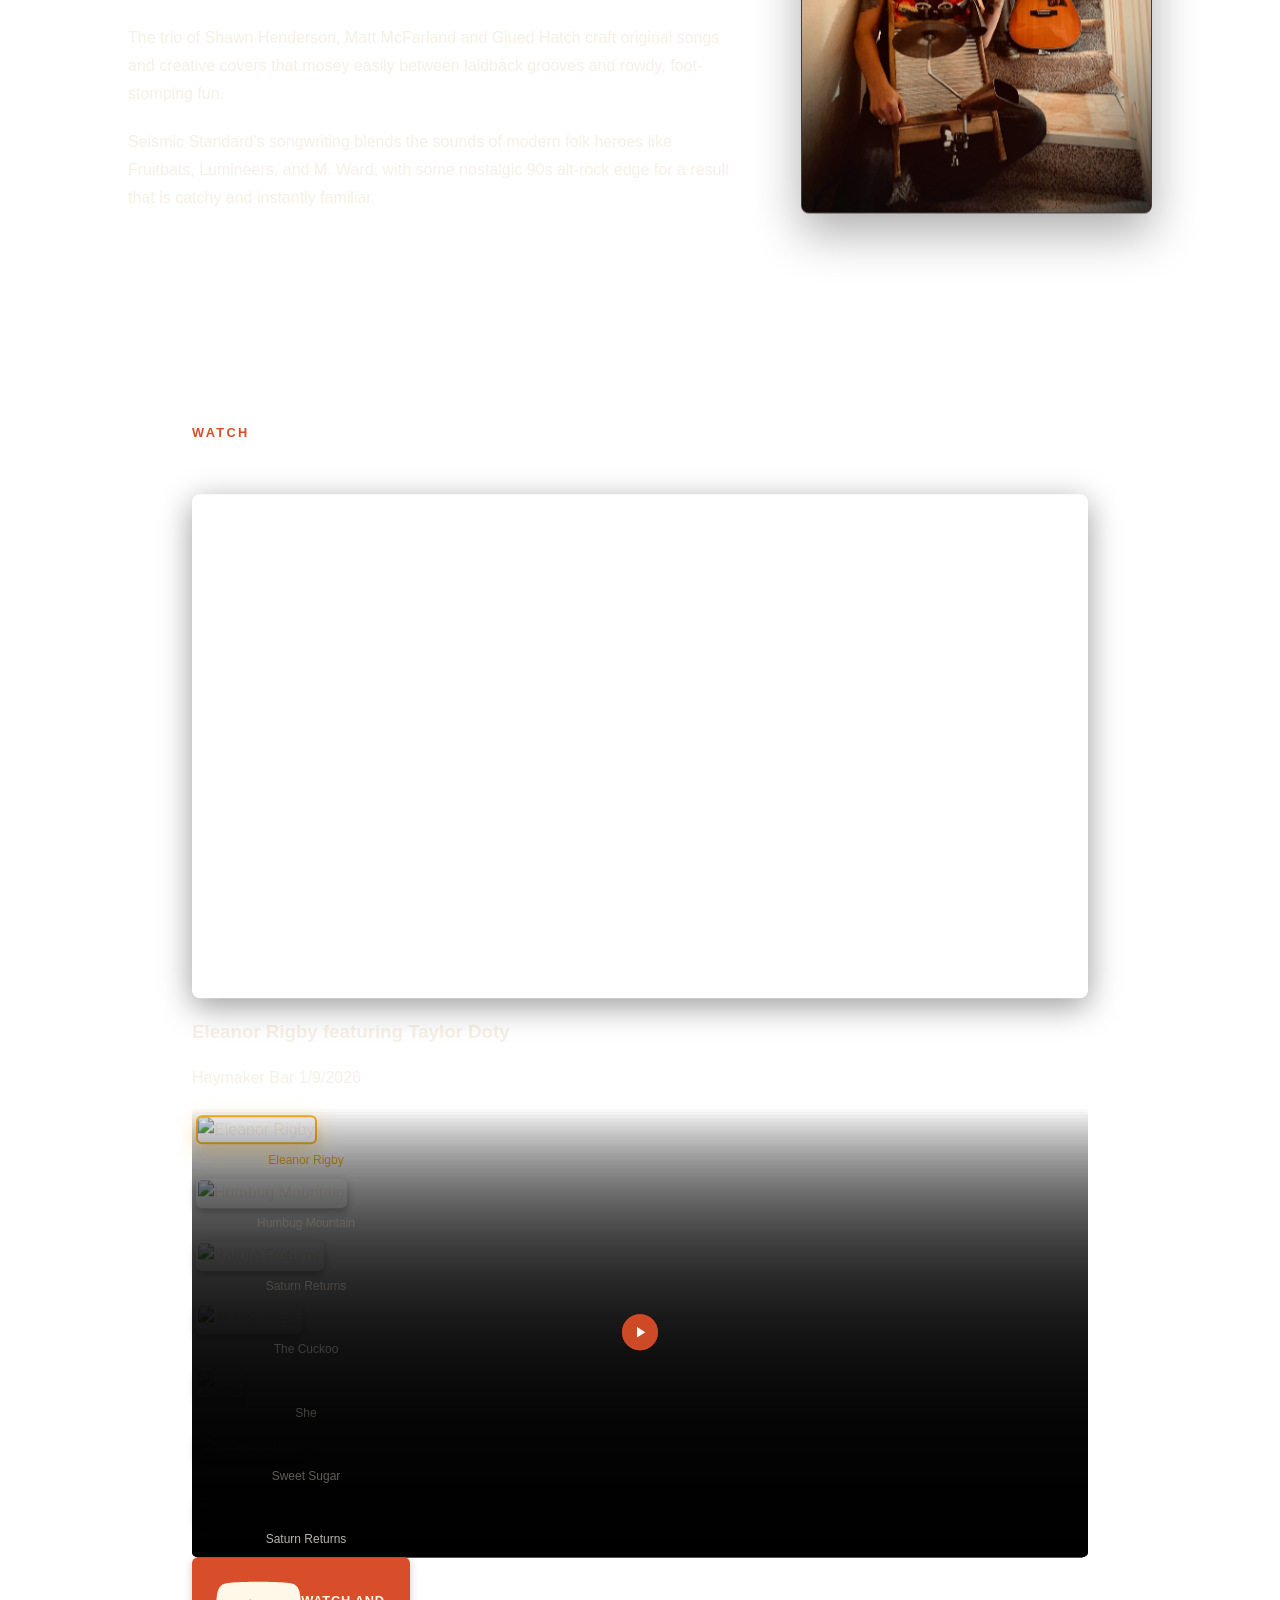
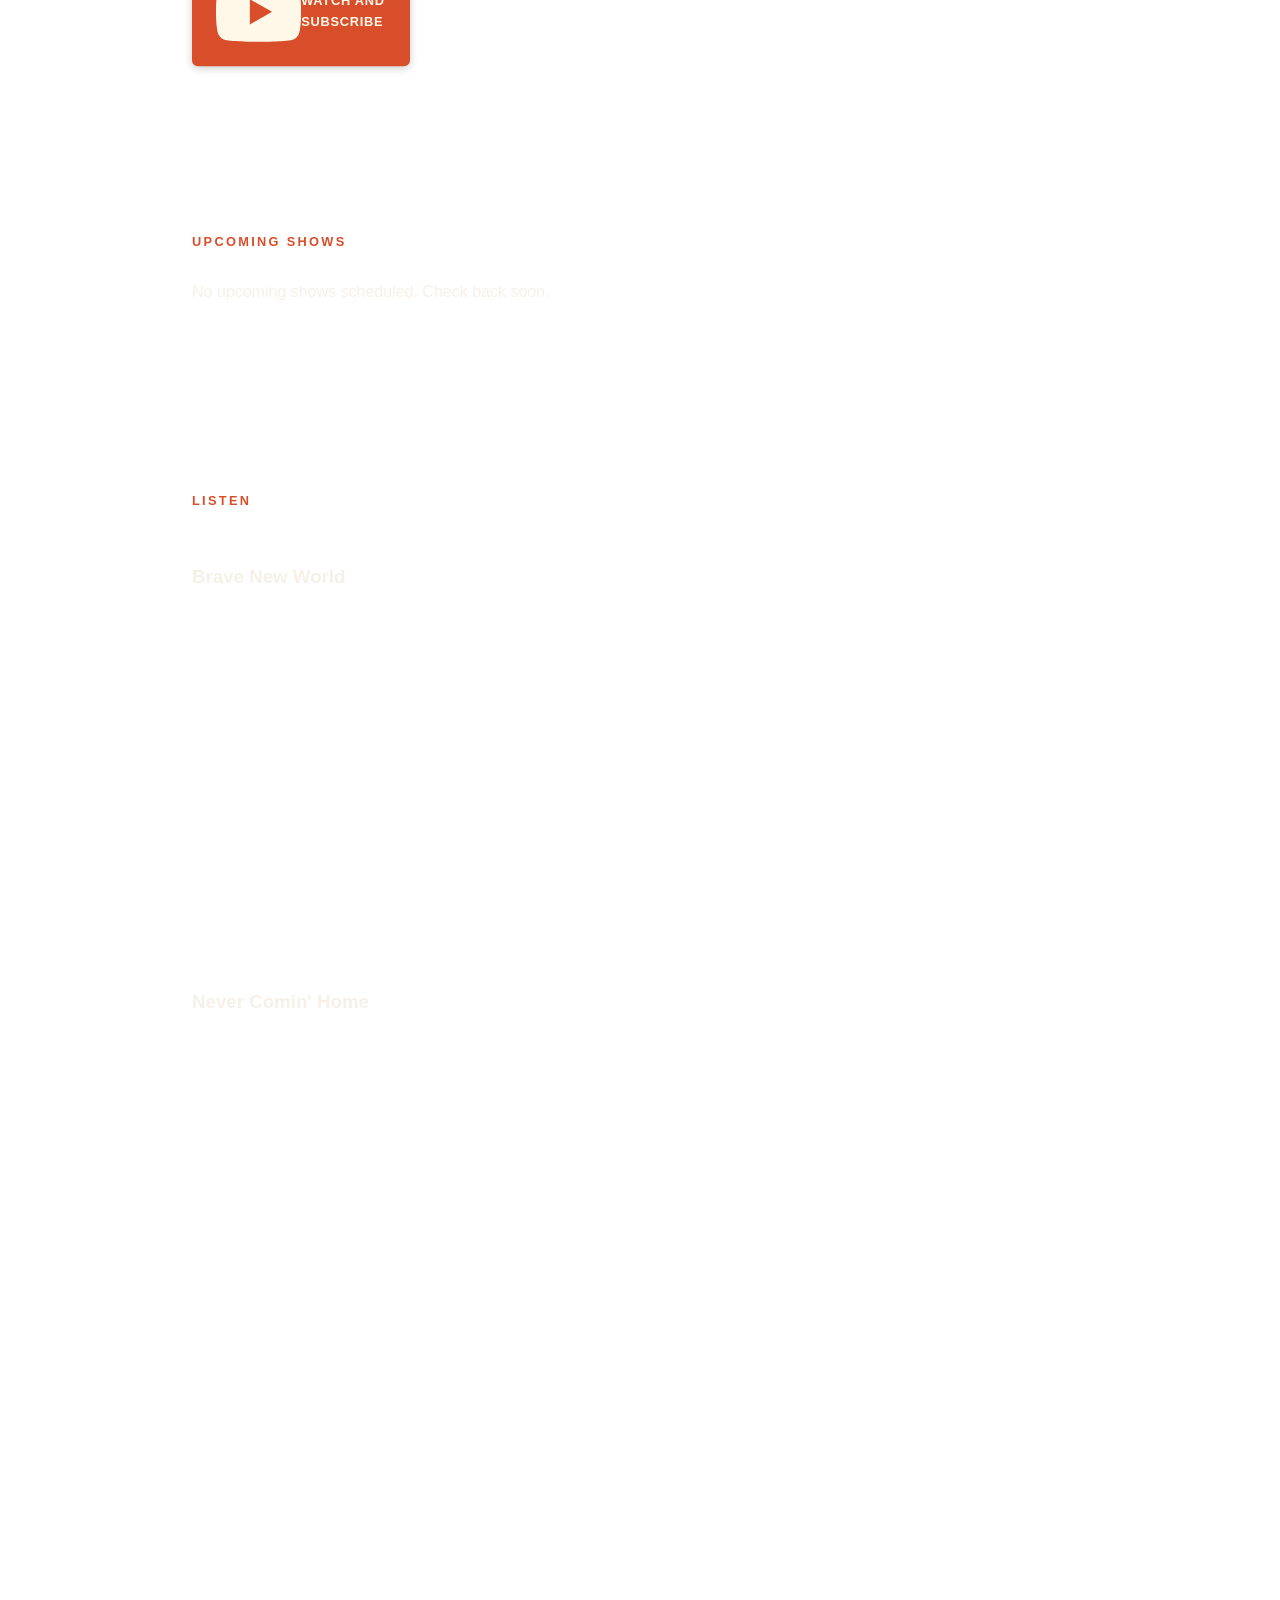
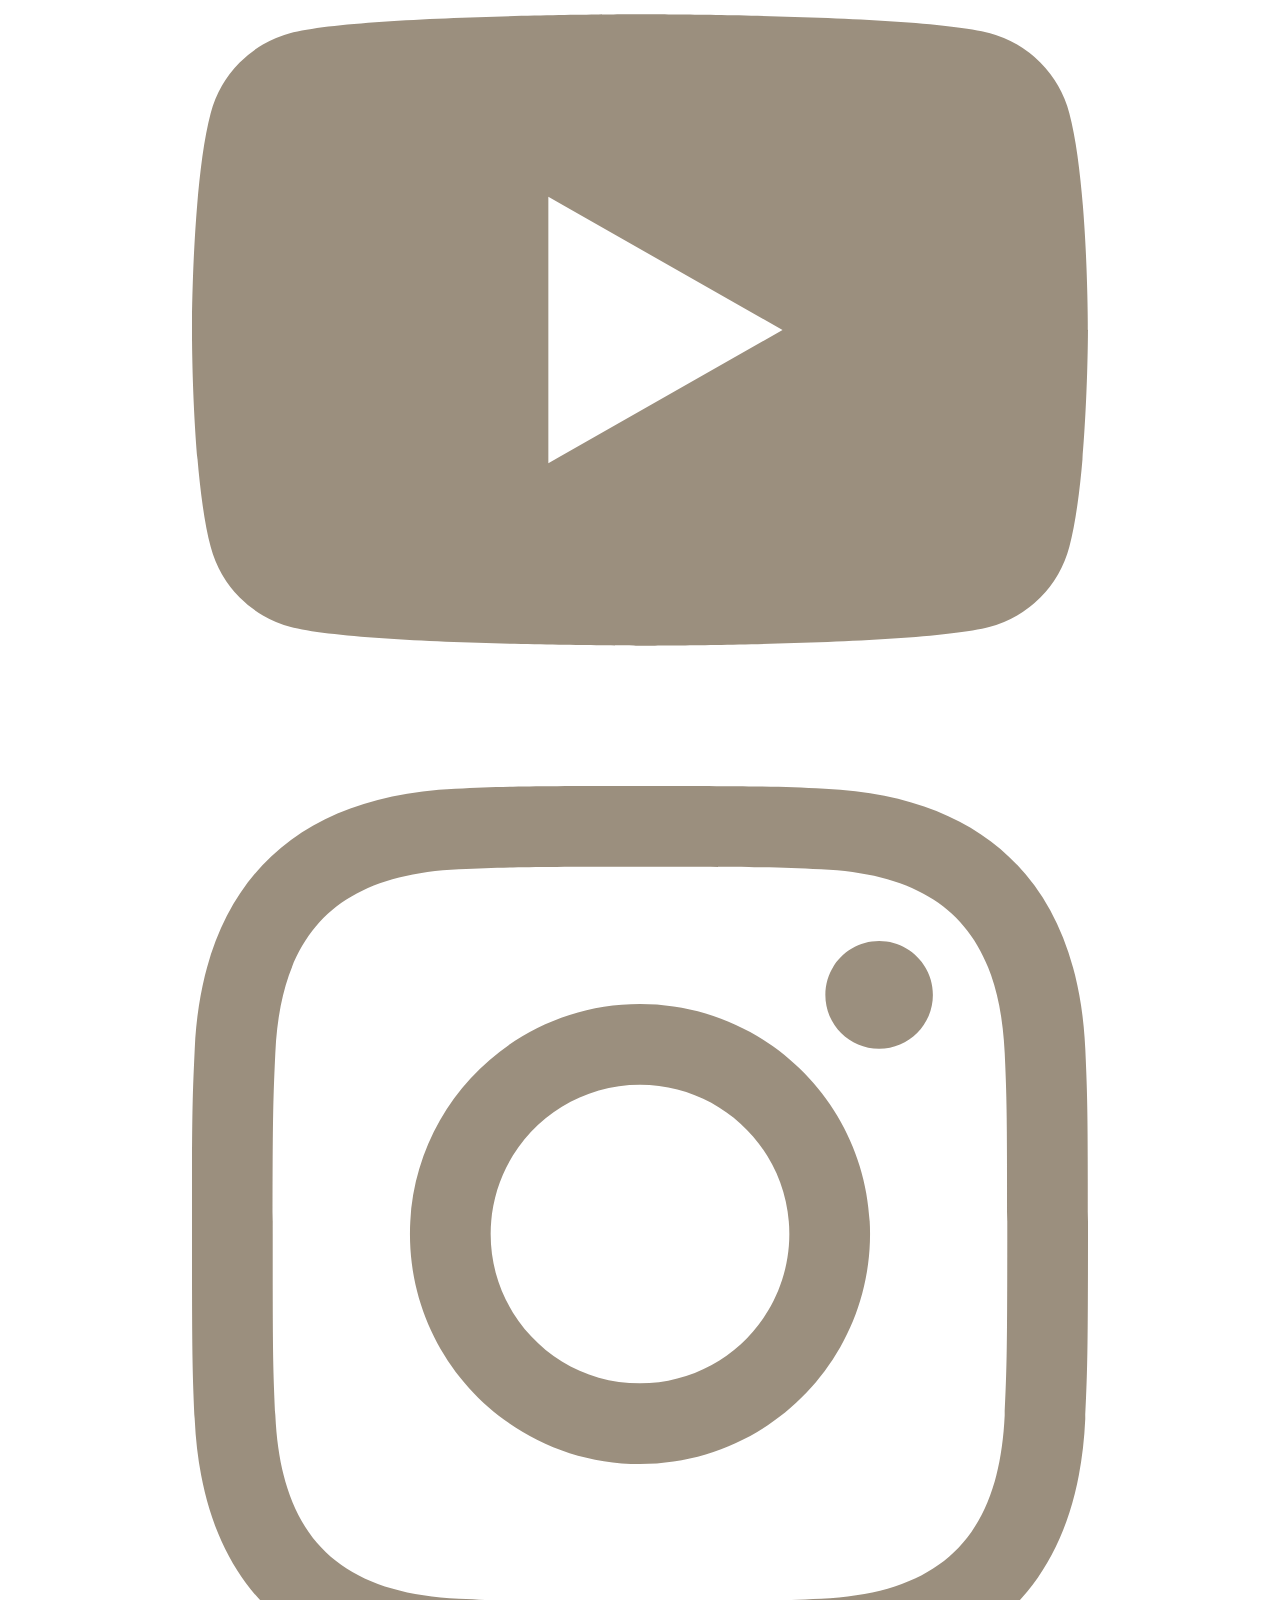
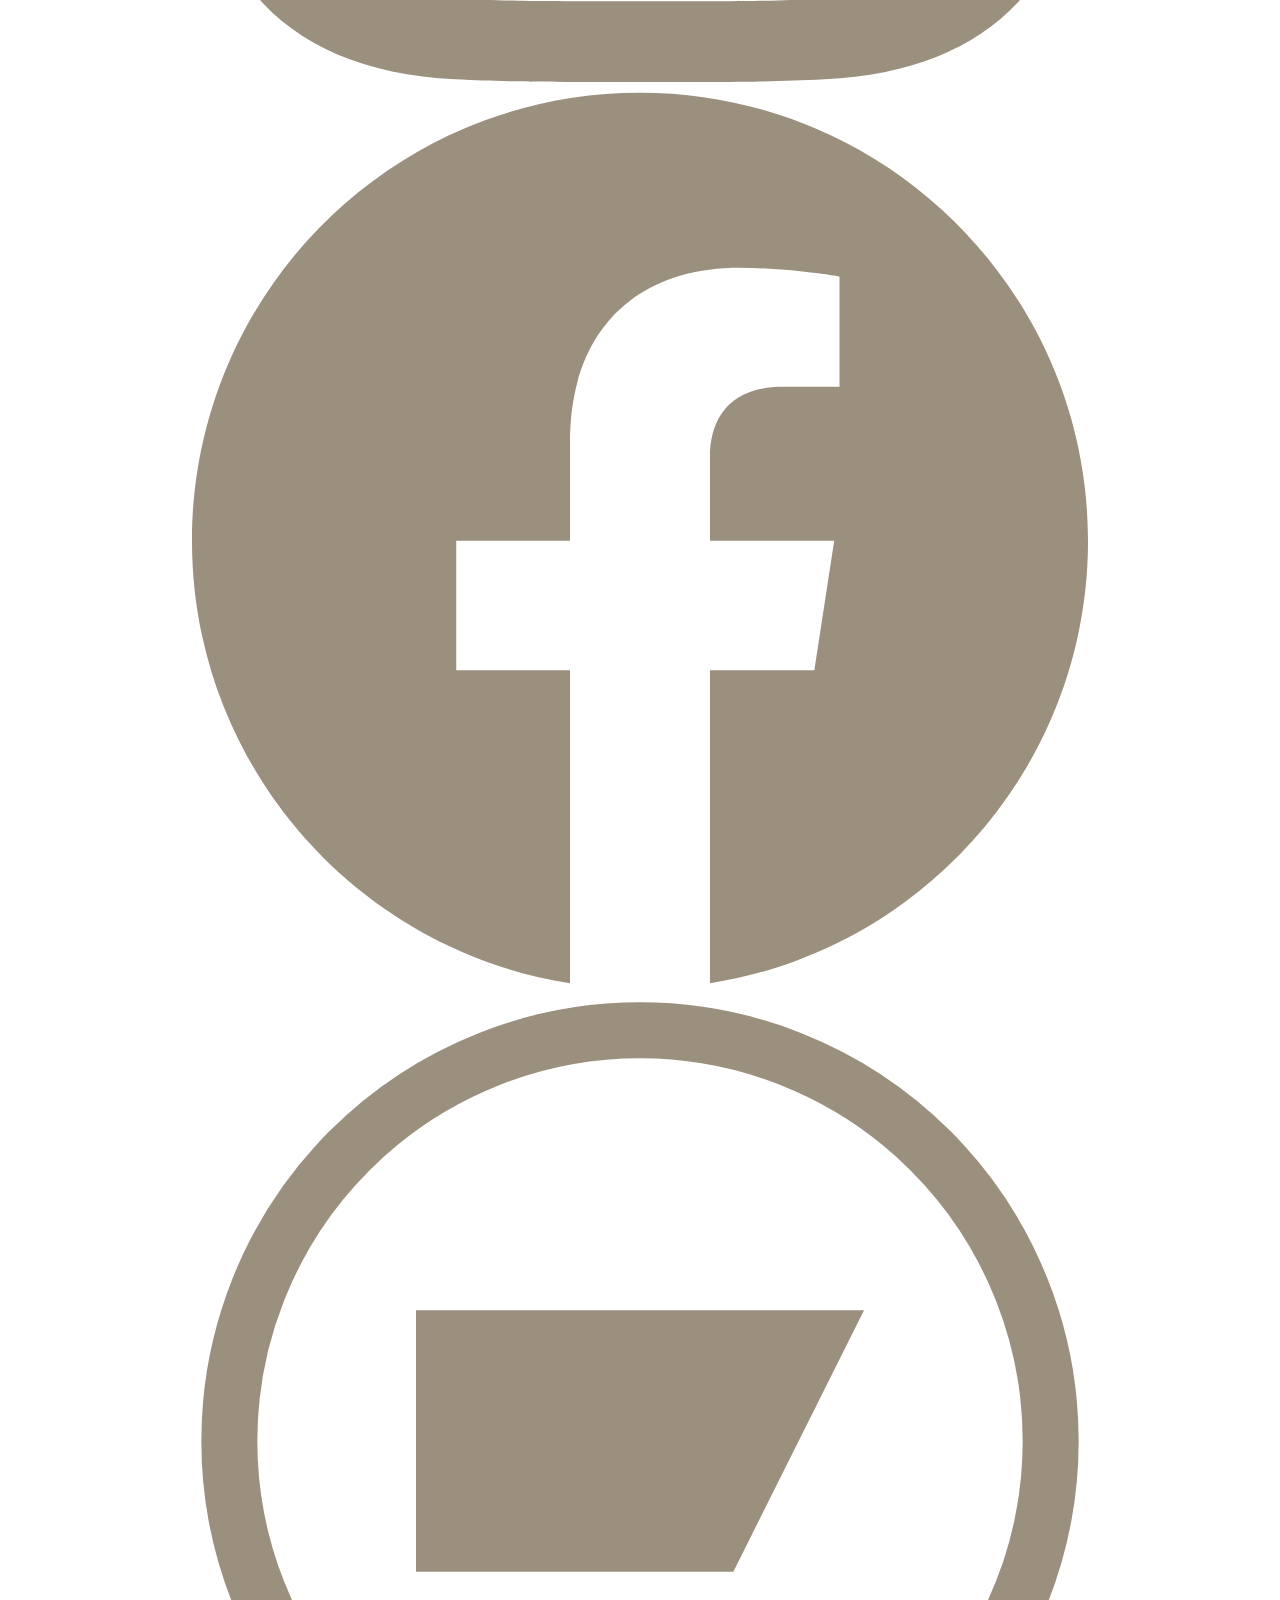
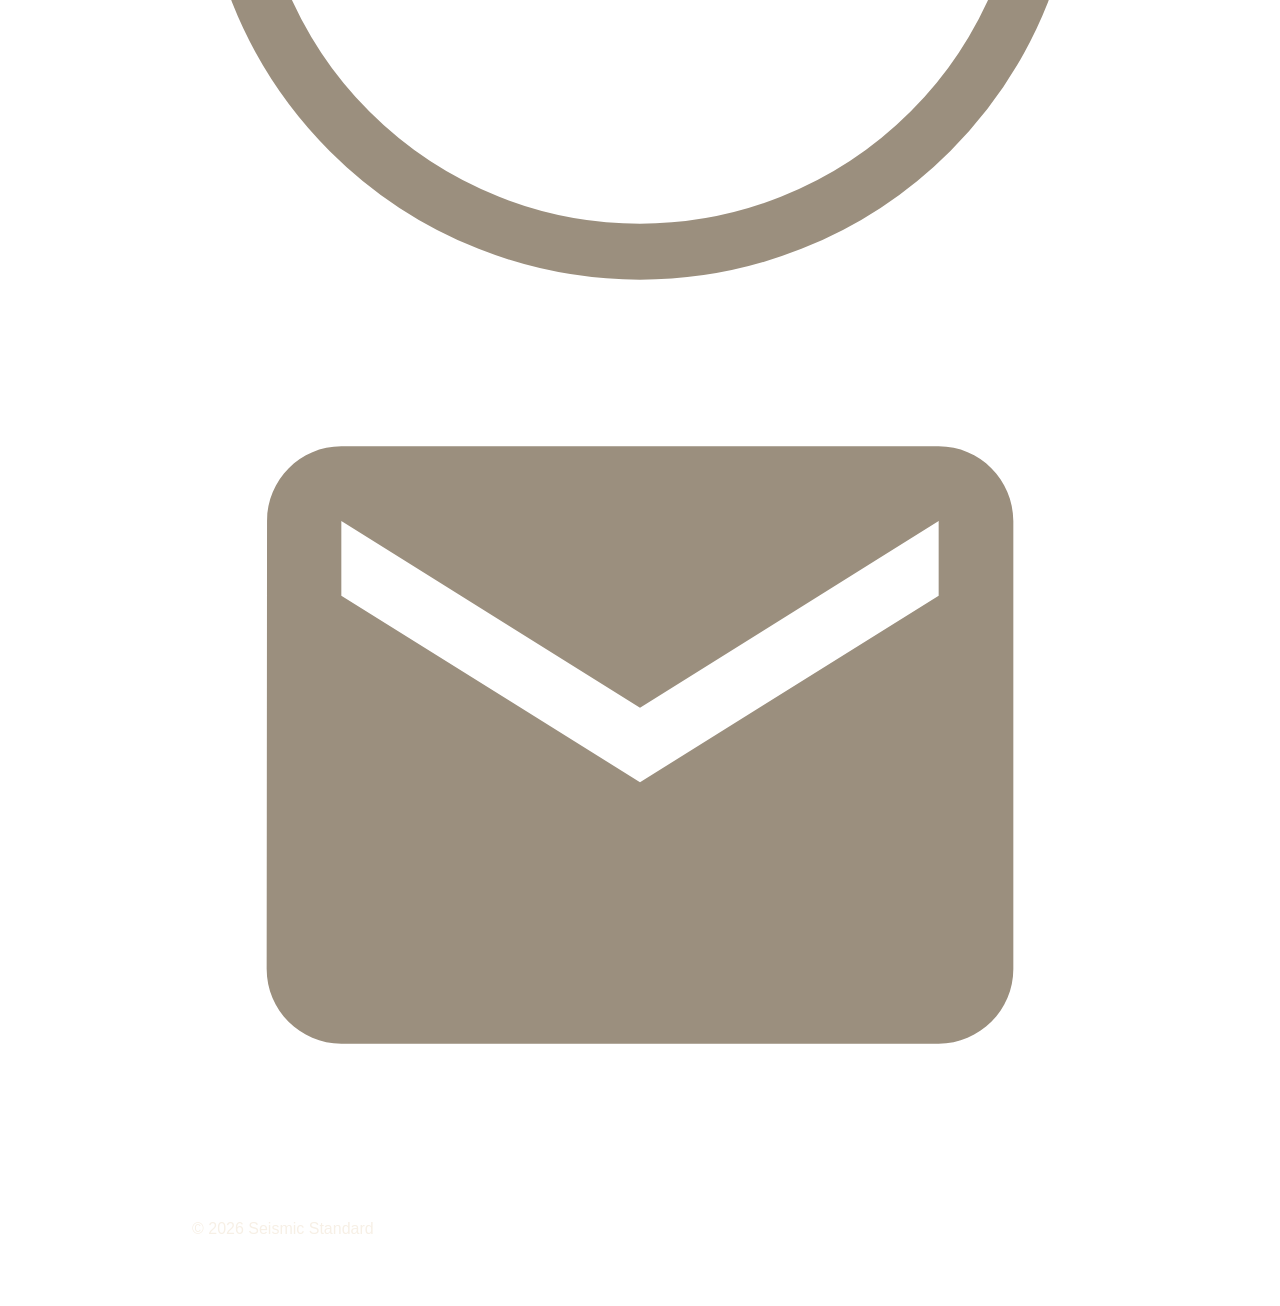
==== commit a1075ab3: "Update homepage for 30,000 Feet release" ====
--- a/index.html
+++ b/index.html
@@ -4,20 +4,23 @@
 <head>
     <meta charset="UTF-8">
     <meta name="viewport" content="width=device-width, initial-scale=1.0">
-    <meta name="description" content="Pre-save “30,000 Feet,” the debut single and music video from Seismic Standard, arriving September 17, 2026.">
+    <meta name="description"
+        content="“30,000 Feet,” the debut single and music video from Seismic Standard, is out now. Watch the official video and listen on your favorite platform.">
     <link rel="canonical" href="https://seismicstandardmusic.com/">
 
     <meta property="og:type" content="website">
     <meta property="og:site_name" content="Seismic Standard">
     <meta property="og:title" content="30,000 Feet — Seismic Standard">
-    <meta property="og:description" content="Pre-save “30,000 Feet,” the debut single and music video from Seismic Standard, arriving September 17, 2026.">
+    <meta property="og:description"
+        content="“30,000 Feet,” the debut single and music video from Seismic Standard, is out now. Watch the official video and listen on your favorite platform.">
     <meta property="og:url" content="https://seismicstandardmusic.com/">
     <meta property="og:image" content="https://seismicstandardmusic.com/images/30000-feet-cover.jpg">
     <meta property="og:image:alt" content="Cover artwork for 30,000 Feet by Seismic Standard">
 
     <meta name="twitter:card" content="summary_large_image">
     <meta name="twitter:title" content="30,000 Feet — Seismic Standard">
-    <meta name="twitter:description" content="Pre-save “30,000 Feet,” the debut single and music video from Seismic Standard, arriving September 17, 2026.">
+    <meta name="twitter:description"
+        content="“30,000 Feet,” the debut single and music video from Seismic Standard, is out now. Watch the official video and listen on your favorite platform.">
     <meta name="twitter:image" content="https://seismicstandardmusic.com/images/30000-feet-cover.jpg">
     <meta name="twitter:image:alt" content="Cover artwork for 30,000 Feet by Seismic Standard">
 
@@ -29,7 +32,7 @@
     <link rel="preconnect" href="." crossorigin="anonymous">
 
     <link rel="stylesheet" href="css/styles.css?v=20260831-2">
-    <link rel="stylesheet" href="css/release.css?v=20260901-2">
+    <link rel="stylesheet" href="css/release.css?v=20260917-5">
 
     <script>
         tailwind.config = {
@@ -82,7 +85,7 @@
                 <!-- Desktop Navigation -->
                 <div class="hidden md:flex items-center gap-8">
                     <a href="#release-content" class="nav-link" data-track-event="release_nav_click"
-                        data-track-type="homepage_nav" data-release-mode="pre-release">30,000 Feet</a>
+                        data-track-type="homepage_nav" data-release-mode="released">30,000 Feet</a>
                     <a href="#about" class="nav-link">About</a>
                     <a href="#watch" class="nav-link">Watch</a>
                     <a href="#shows" class="nav-link">Shows</a>
@@ -112,7 +115,7 @@
             <div class="container mx-auto px-6">
                 <nav class="flex flex-col">
                     <a href="#release-content" class="mobile-nav-link" data-track-event="release_nav_click"
-                        data-track-type="homepage_nav" data-release-mode="pre-release">30,000 Feet</a>
+                        data-track-type="homepage_nav" data-release-mode="released">30,000 Feet</a>
                     <a href="#about" class="mobile-nav-link">About</a>
                     <a href="#watch" class="mobile-nav-link">Watch</a>
                     <a href="#shows" class="mobile-nav-link">Shows</a>
@@ -131,13 +134,13 @@
         <section class="release-hero" aria-labelledby="release-title">
             <div class="release-video-column">
                 <div class="release-section-heading">
-                    <span>Official trailer</span>
+                    <span>Official Music Video</span>
                     <span class="release-section-rule" aria-hidden="true"></span>
                 </div>
 
                 <div id="release-video" class="release-video-shell">
-                    <iframe src="https://www.youtube-nocookie.com/embed/q5LzX28XSh8?rel=0"
-                        title="30,000 Feet official trailer"
+                    <iframe src="https://www.youtube-nocookie.com/embed/z1rh_mLsXPI?rel=0"
+                        title="30,000 Feet official music video"
                         allow="accelerometer; autoplay; clipboard-write; encrypted-media; gyroscope; picture-in-picture; web-share"
                         allowfullscreen></iframe>
                 </div>
@@ -146,53 +149,62 @@
             <div class="release-details">
                 <p class="release-eyebrow">Debut single + video</p>
                 <h1 id="release-title" class="release-title">30,000 Feet</h1>
-                <p class="release-date"><time datetime="2026-09-17">September 17, 2026</time></p>
+                <p class="release-date"><time datetime="2026-09-17">Released September 17, 2026</time></p>
                 <p id="release-description" class="release-description release-description-long">Our debut single is
-                    scheduled for takeoff! Pre-save it now and be first to hear it on release day.</p>
-                <p class="release-description release-description-short">Our debut single is scheduled for takeoff!</p>
-
-                <div id="release-actions" class="release-actions">
-                    <a class="btn-primary release-primary-action" href="https://show.co/9vLQ9Cs" target="_blank"
-                        rel="noopener noreferrer" data-action-id="pre_save" data-track-event="release_cta_click"
-                        data-track-type="pre_save" data-release-mode="pre-release">
-                        <svg class="release-spotify-icon" viewBox="0 0 24 24" aria-hidden="true">
-                            <circle cx="12" cy="12" r="10"></circle>
-                            <path d="M6.7 9.1c3.7-1.1 7.8-.8 10.9 1"></path>
-                            <path d="M7.4 12.1c3.1-.8 6.6-.5 9.3.9"></path>
-                            <path d="M8.1 15c2.5-.6 5.2-.3 7.5.8"></path>
-                        </svg>
-                        <span>Pre-save &amp; Follow on Spotify</span>
+                    airborne! Watch the official music video and stream the single wherever you listen.</p>
+                <p class="release-description release-description-short">Our debut single is airborne! Watch and listen
+                    now.</p>
+
+                <div id="release-actions" class="release-actions release-service-actions"
+                    aria-label="Listen to 30,000 Feet">
+                    <a class="btn-primary release-service-action"
+                        href="https://open.spotify.com/album/68AazSEd5ehZBDzODKd47V" target="_blank"
+                        rel="noopener noreferrer" data-action-id="spotify" data-track-event="release_cta_click"
+                        data-track-type="spotify" data-release-mode="released">
+                        <span>Spotify</span>
+                    </a>
+                    <a class="btn-primary release-service-action"
+                        href="https://music.apple.com/us/album/30-000-feet-single/6802846065" target="_blank"
+                        rel="noopener noreferrer" data-action-id="apple_music" data-track-event="release_cta_click"
+                        data-track-type="apple_music" data-release-mode="released">
+                        <span>Apple</span>
+                    </a>
+                    <a class="btn-primary release-service-action" href="https://music.amazon.com/tracks/B0HFPRXMLK"
+                        target="_blank" rel="noopener noreferrer" data-action-id="amazon_music"
+                        data-track-event="release_cta_click" data-track-type="amazon_music"
+                        data-release-mode="released">
+                        <span>Amazon</span>
                     </a>
                 </div>
             </div>
 
             <div class="release-social-actions" aria-label="Follow Seismic Standard">
                 <a class="release-social-action" href="https://www.youtube.com/@SeismicStandard-ox1de" target="_blank"
-                    rel="noopener noreferrer" data-track-event="social_link_click" data-track-type="youtube">
+                    rel="noopener noreferrer" aria-label="YouTube" data-track-event="social_link_click"
+                    data-track-type="youtube">
                     <svg viewBox="0 0 24 24" aria-hidden="true">
                         <path
                             d="M23.498 6.186a3.016 3.016 0 0 0-2.122-2.136C19.505 3.545 12 3.545 12 3.545s-7.505 0-9.377.505A3.017 3.017 0 0 0 .502 6.186C0 8.07 0 12 0 12s0 3.93.502 5.814a3.016 3.016 0 0 0 2.122 2.136c1.871.505 9.376.505 9.376.505s7.505 0 9.377-.505a3.015 3.015 0 0 0 2.122-2.136C24 15.93 24 12 24 12s0-3.93-.502-5.814zM9.545 15.568V8.432L15.818 12l-6.273 3.568z">
                         </path>
                     </svg>
-                    <span>YouTube</span>
                 </a>
                 <a class="release-social-action" href="https://www.instagram.com/seismicstandardmusic" target="_blank"
-                    rel="noopener noreferrer" data-track-event="social_link_click" data-track-type="instagram">
+                    rel="noopener noreferrer" aria-label="Instagram" data-track-event="social_link_click"
+                    data-track-type="instagram">
                     <svg viewBox="0 0 24 24" aria-hidden="true">
                         <path
                             d="M12 2.163c3.204 0 3.584.012 4.85.07 3.252.148 4.771 1.691 4.919 4.919.058 1.265.069 1.645.069 4.849 0 3.205-.012 3.584-.069 4.849-.149 3.225-1.664 4.771-4.919 4.919-1.266.058-1.644.07-4.85.07-3.204 0-3.584-.012-4.849-.07-3.26-.149-4.771-1.699-4.919-4.92-.058-1.265-.07-1.644-.07-4.849 0-3.204.013-3.583.07-4.849.149-3.227 1.664-4.771 4.919-4.919 1.266-.057 1.645-.069 4.849-.069zm0-2.163c-3.259 0-3.667.014-4.947.072-4.358.2-6.78 2.618-6.98 6.98-.059 1.281-.073 1.689-.073 4.948 0 3.259.014 3.668.072 4.948.2 4.358 2.618 6.78 6.98 6.98 1.281.058 1.689.072 4.948.072 3.259 0 3.668-.014 4.948-.072 4.354-.2 6.782-2.618 6.979-6.98.059-1.28.073-1.689.073-4.948 0-3.259-.014-3.667-.072-4.947-.196-4.354-2.617-6.78-6.979-6.98-1.281-.059-1.69-.073-4.949-.073zm0 5.838c-3.403 0-6.162 2.759-6.162 6.162s2.759 6.163 6.162 6.163 6.162-2.759 6.162-6.163c0-3.403-2.759-6.162-6.162-6.162zm0 10.162c-2.209 0-4-1.79-4-4 0-2.209 1.791-4 4-4s4 1.791 4 4c0 2.21-1.791 4-4 4zm6.406-11.845c-.796 0-1.441.645-1.441 1.44s.645 1.44 1.441 1.44c.795 0 1.439-.645 1.439-1.44s-.644-1.44-1.439-1.44z">
                         </path>
                     </svg>
-                    <span>Instagram</span>
                 </a>
                 <a class="release-social-action" href="https://www.facebook.com/SeismicStandard" target="_blank"
-                    rel="noopener noreferrer" data-track-event="social_link_click" data-track-type="facebook">
+                    rel="noopener noreferrer" aria-label="Facebook" data-track-event="social_link_click"
+                    data-track-type="facebook">
                     <svg viewBox="0 0 24 24" aria-hidden="true">
                         <path
                             d="M24 12.073c0-6.627-5.373-12-12-12s-12 5.373-12 12c0 5.99 4.388 10.954 10.125 11.854v-8.385H7.078v-3.47h3.047V9.43c0-3.007 1.792-4.669 4.533-4.669 1.312 0 2.686.235 2.686.235v2.953H15.83c-1.491 0-1.956.925-1.956 1.874v2.25h3.328l-.532 3.47h-2.796v8.385C19.612 23.027 24 18.062 24 12.073z">
                         </path>
                     </svg>
-                    <span>Facebook</span>
                 </a>
             </div>
         </section>
@@ -200,26 +212,27 @@
 
     <!-- Original homepage hero preserved here for restoration after the release campaign. -->
     <template id="original-home-hero">
-    <!-- Hero Section -->
-    <section class="hero-section">
-        <img src="images/band-photo.jpg" alt="Seismic Standard"
-            class="absolute inset-0 w-full h-full object-cover object-[50%_35%]">
-        <div class="hero-overlay absolute inset-0"></div>
-
-        <!-- Hero Logo (top-left, larger than nav) -->
-        <div class="absolute top-10 sm:top-12 left-6 lg:left-8">
-            <div class="logo-container hero-logo w-80 sm:w-[26rem] md:w-[30rem]"></div>
-        </div>
-
-        <!-- Next Show Typographic Overlay — populated by JS from Google Sheets -->
-        <a id="next-show-link" href="#" target="_blank"
-            class="next-show-overlay absolute bottom-8 right-6 lg:right-8 text-right block group" style="display:none;">
-            <span class="next-show-eyebrow">Next Show</span>
-            <div class="next-show-date"></div>
-            <div class="next-show-venue"></div>
-            <div class="next-show-time"></div>
-        </a>
-    </section>
+        <!-- Hero Section -->
+        <section class="hero-section">
+            <img src="images/band-photo.jpg" alt="Seismic Standard"
+                class="absolute inset-0 w-full h-full object-cover object-[50%_35%]">
+            <div class="hero-overlay absolute inset-0"></div>
+
+            <!-- Hero Logo (top-left, larger than nav) -->
+            <div class="absolute top-10 sm:top-12 left-6 lg:left-8">
+                <div class="logo-container hero-logo w-80 sm:w-[26rem] md:w-[30rem]"></div>
+            </div>
+
+            <!-- Next Show Typographic Overlay — populated by JS from Google Sheets -->
+            <a id="next-show-link" href="#" target="_blank"
+                class="next-show-overlay absolute bottom-8 right-6 lg:right-8 text-right block group"
+                style="display:none;">
+                <span class="next-show-eyebrow">Next Show</span>
+                <div class="next-show-date"></div>
+                <div class="next-show-venue"></div>
+                <div class="next-show-time"></div>
+            </a>
+        </section>
     </template>
 
     <!-- About Section -->
@@ -404,7 +417,7 @@
     </footer>
 
     <script type="module" src="js/analytics.mjs"></script>
-    <script type="module" src="js/release.mjs?v=20260901-3"></script>
+    <script type="module" src="js/release.mjs?v=20260917-2"></script>
     <script src="js/script.js"></script>
 </body>
 
--- a/css/release.css
+++ b/css/release.css
@@ -28,7 +28,7 @@
 
 .release-hero {
 	display: grid;
-	grid-template-columns: minmax(0, 1.4fr) minmax(17rem, 0.6fr);
+	grid-template-columns: minmax(0, 1.4fr) minmax(20rem, 0.6fr);
 	grid-template-rows: minmax(0, 1fr) auto;
 	align-items: center;
 	column-gap: clamp(2.5rem, 5vw, 5rem);
@@ -119,10 +119,11 @@
 .release-date {
 	margin: 0;
 	color: #f7f0e6;
-	font-size: 1rem;
+	font-size: clamp(0.78rem, 1.15vw, 1rem);
 	font-weight: 700;
-	letter-spacing: 0.08em;
+	letter-spacing: 0.06em;
 	text-transform: uppercase;
+	white-space: nowrap;
 }
 
 .release-description {
@@ -144,34 +145,54 @@
 	margin-top: 1.7rem;
 }
 
-.release-primary-action {
+.release-service-actions {
+	display: grid;
+	grid-template-columns: repeat(3, minmax(0, 1fr));
+	gap: 0.55rem;
+}
+
+.release-service-action {
+	min-width: 0;
 	min-height: 3rem;
-	gap: 0.65rem;
+	gap: 0.45rem;
 	justify-content: center;
-	padding-inline: 1.6rem;
+	padding-inline: 0.65rem;
+	font-size: 0.7rem;
+	letter-spacing: 0.055em;
 	text-align: center;
-}
-
-.release-spotify-icon {
+	white-space: nowrap;
+}
+
+.release-service-icon {
 	width: 1.15rem;
 	height: 1.15rem;
 	flex: 0 0 auto;
 	fill: currentColor;
 }
 
-.release-spotify-icon path {
+.release-service-icon-spotify path {
 	fill: none;
 	stroke: #d94e2a;
 	stroke-width: 1.35;
 	stroke-linecap: round;
+	stroke-linejoin: round;
+}
+
+.release-service-icon-amazon_music path {
+	fill: none;
+	stroke: currentColor;
+	stroke-width: 1.35;
+	stroke-linecap: round;
+	stroke-linejoin: round;
 }
 
 .release-social-actions {
 	grid-column: 1 / -1;
-	display: grid;
-	grid-template-columns: repeat(3, minmax(0, 1fr));
-	gap: 0.8rem;
-	width: min(100%, 56rem);
+	display: flex;
+	align-items: center;
+	justify-content: center;
+	gap: 1rem;
+	width: max-content;
 	margin: 0 auto;
 }
 
@@ -179,22 +200,18 @@
 	display: inline-flex;
 	align-items: center;
 	justify-content: center;
-	gap: 0.65rem;
-	min-height: 2.85rem;
-	padding: 0.7rem 1rem;
-	border-radius: 0.375rem;
-	color: #f7f0e6;
-	font-size: 0.72rem;
-	font-weight: 700;
-	letter-spacing: 0.12em;
+	width: 2.75rem;
+	height: 2.75rem;
+	padding: 0;
+	border-radius: 50%;
+	color: rgba(247, 240, 230, 0.72);
 	text-decoration: none;
-	text-transform: uppercase;
 	transition: background 0.2s ease, color 0.2s ease, transform 0.2s ease;
 }
 
 .release-social-action svg {
-	width: 1rem;
-	height: 1rem;
+	width: 1.1rem;
+	height: 1.1rem;
 	flex: 0 0 auto;
 	fill: currentColor;
 }
@@ -208,6 +225,32 @@
 
 .release-social-action:focus-visible {
 	box-shadow: 0 0 0 1px #ffb319;
+}
+
+@media (max-width: 1080px) {
+	.release-hero {
+		grid-template-columns: 1fr;
+		grid-template-rows: repeat(3, max-content);
+		grid-auto-rows: max-content;
+		align-content: start;
+		align-items: stretch;
+	}
+
+	.release-video-column {
+		grid-row: 1;
+		width: min(100%, 56rem);
+		margin-inline: auto;
+	}
+
+	.release-details {
+		grid-row: 2;
+		width: min(100%, 56rem);
+		margin-inline: auto;
+	}
+
+	.release-social-actions {
+		grid-row: 3;
+	}
 }
 
 @media (max-width: 767px) {
@@ -244,22 +287,19 @@
 
 	.release-social-actions {
 		grid-row: 3;
-		gap: 0.45rem;
-		width: 100%;
+		gap: 0.65rem;
+		width: max-content;
 		margin-top: 0.15rem;
 	}
 
 	.release-social-action {
-		min-height: 2.5rem;
-		gap: 0.35rem;
-		padding: 0.55rem 0.35rem;
-		font-size: 0.58rem;
-		letter-spacing: 0.07em;
+		width: 2.5rem;
+		height: 2.5rem;
 	}
 
 	.release-social-action svg {
-		width: 0.85rem;
-		height: 0.85rem;
+		width: 1rem;
+		height: 1rem;
 	}
 
 	.release-section-heading {
@@ -301,11 +341,10 @@
 		margin-top: 0.75rem;
 	}
 
-	.release-primary-action {
-		width: 100%;
+	.release-service-action {
 		min-height: 2.75rem;
-		padding-inline: 1rem;
-		font-size: 0.7rem;
+		padding-inline: 0.45rem;
+		font-size: 0.64rem;
 	}
 
 }
@@ -322,6 +361,12 @@
 
 	.release-description-short {
 		font-size: 0.72rem;
+	}
+}
+
+@media (max-width: 330px) {
+	.release-service-actions {
+		grid-template-columns: 1fr;
 	}
 }
 
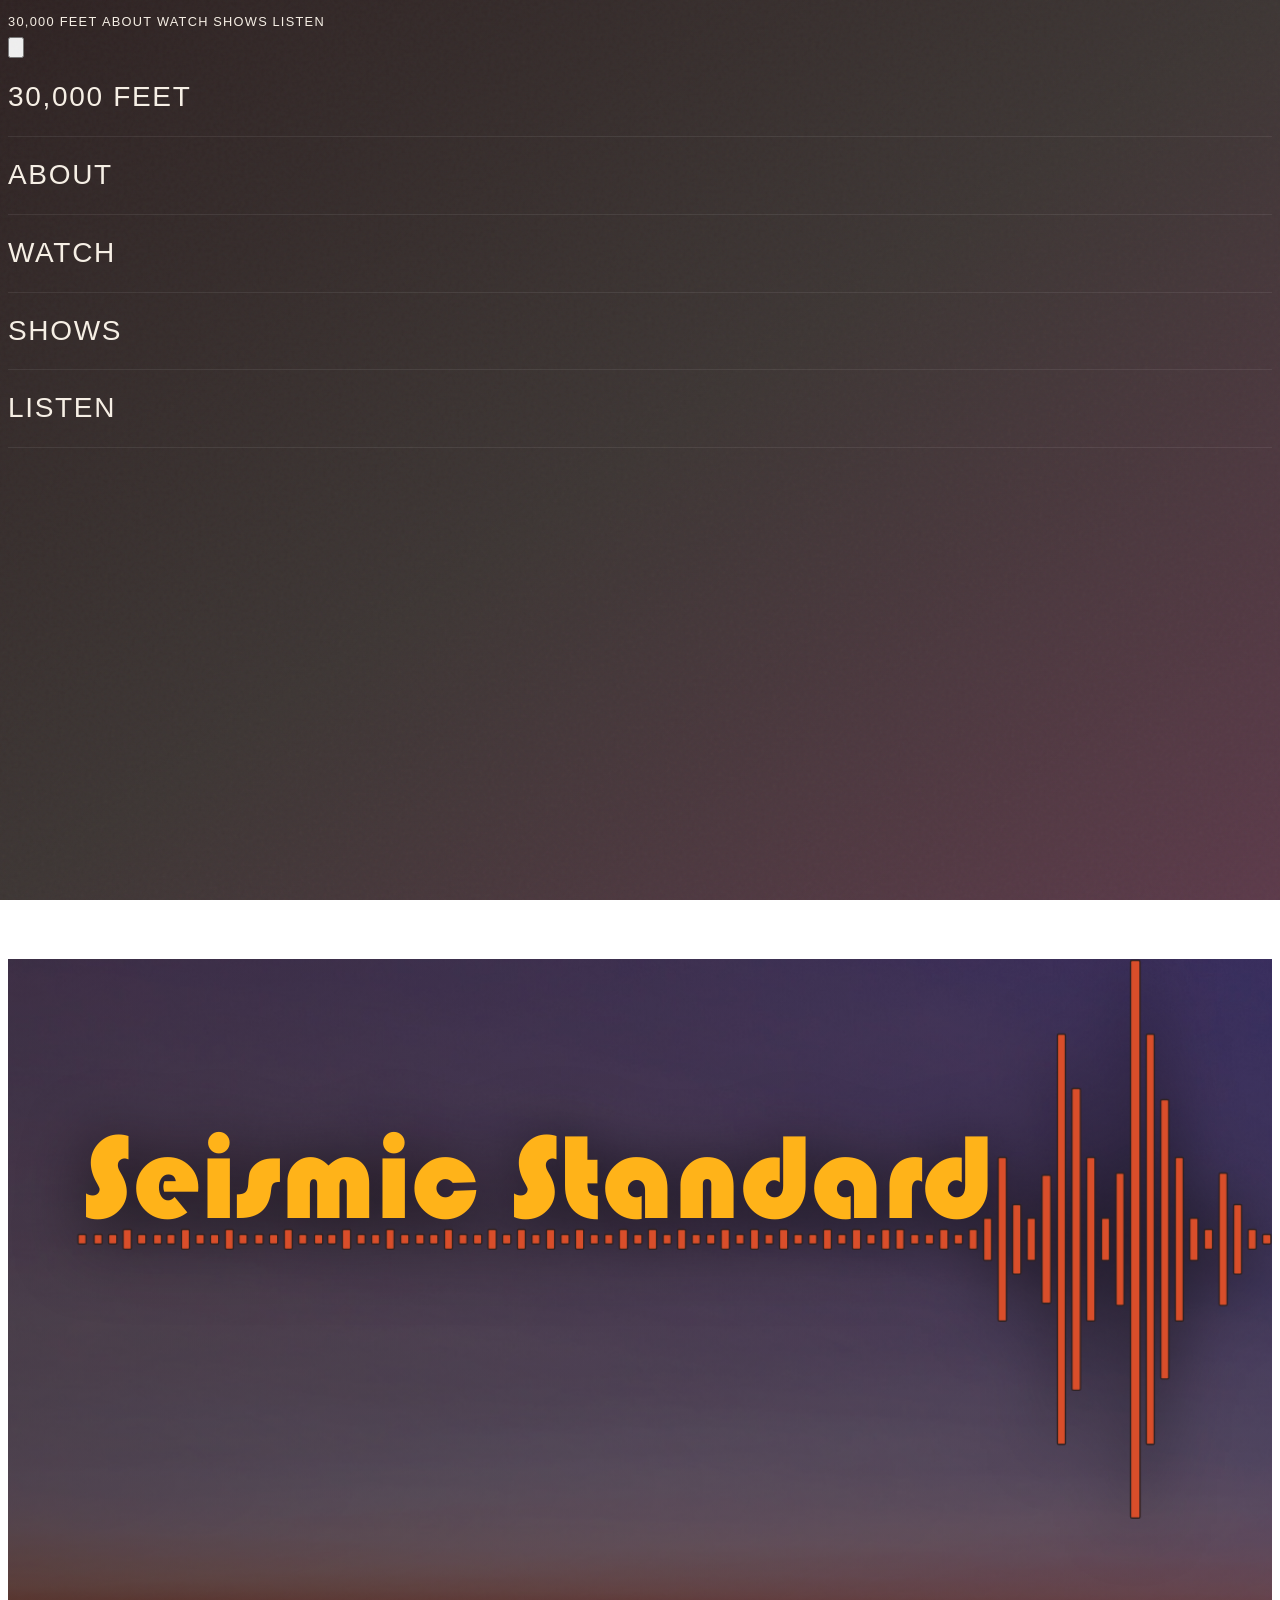
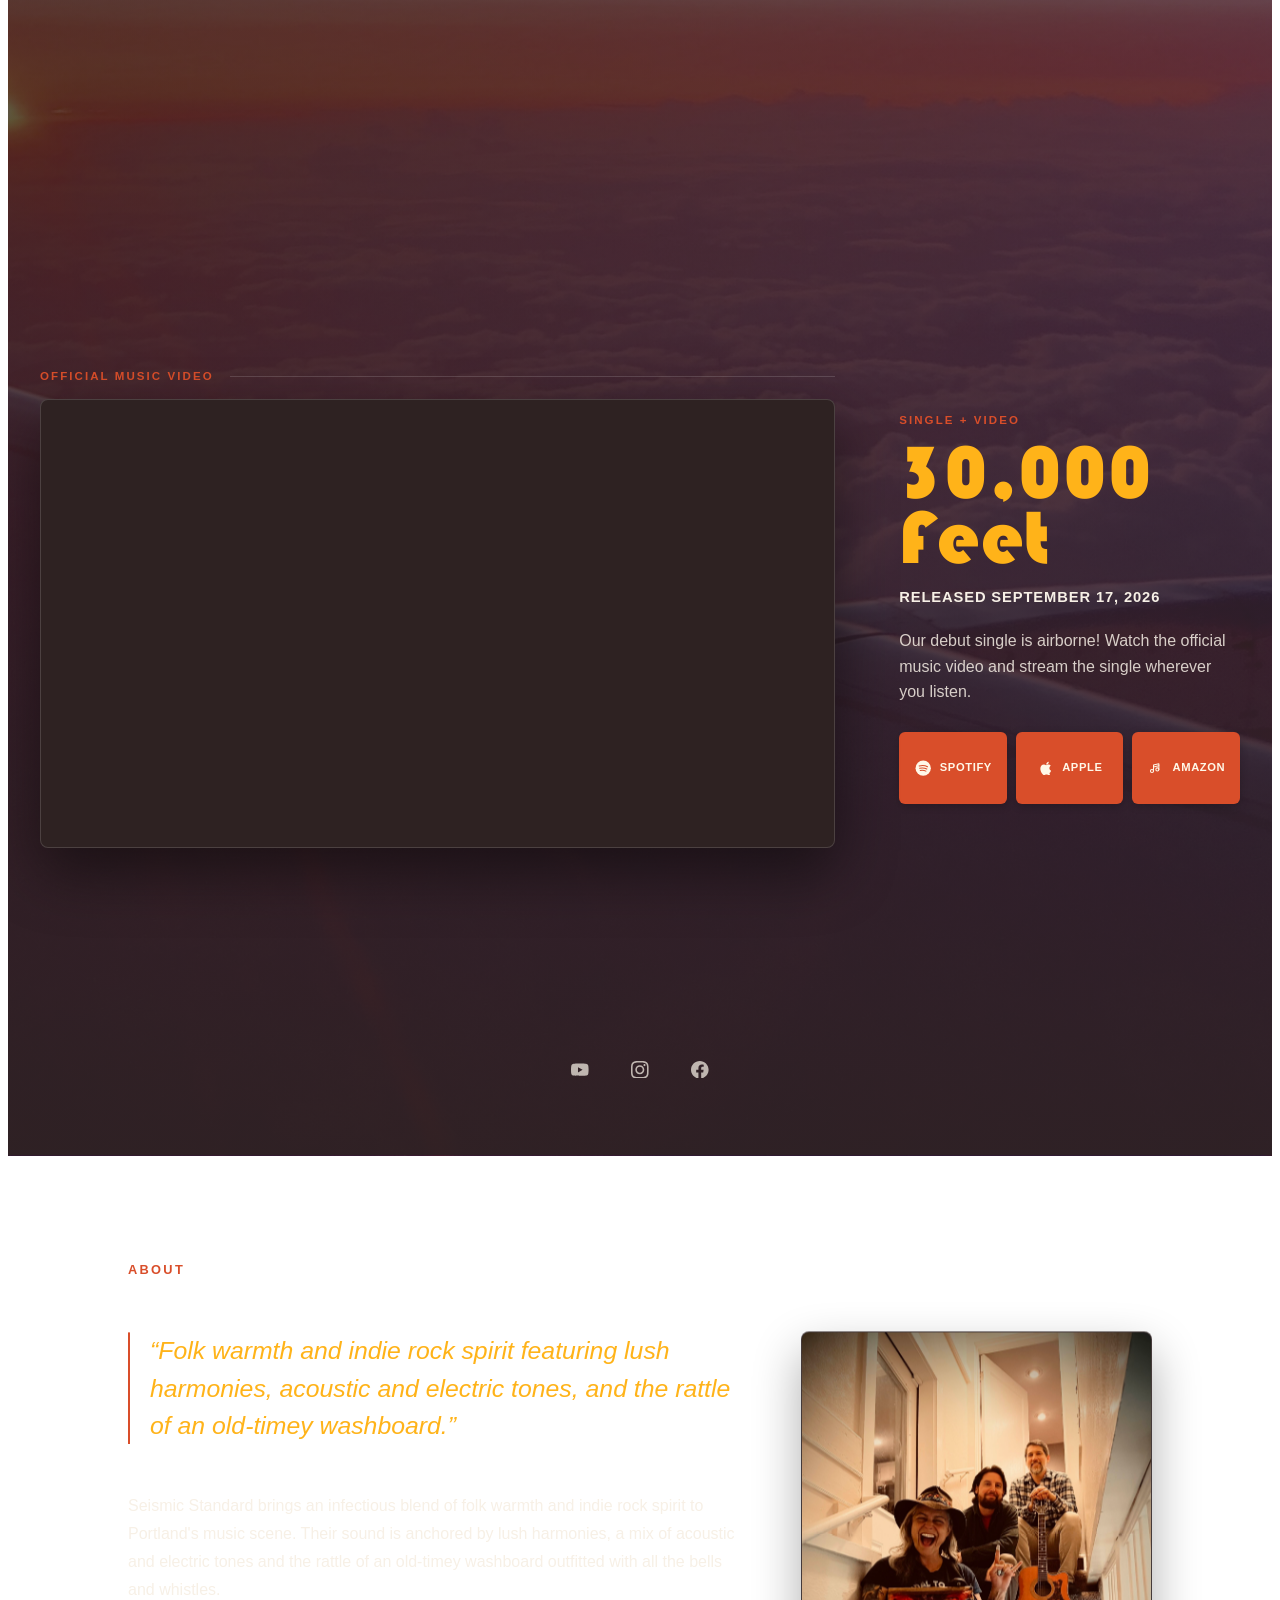
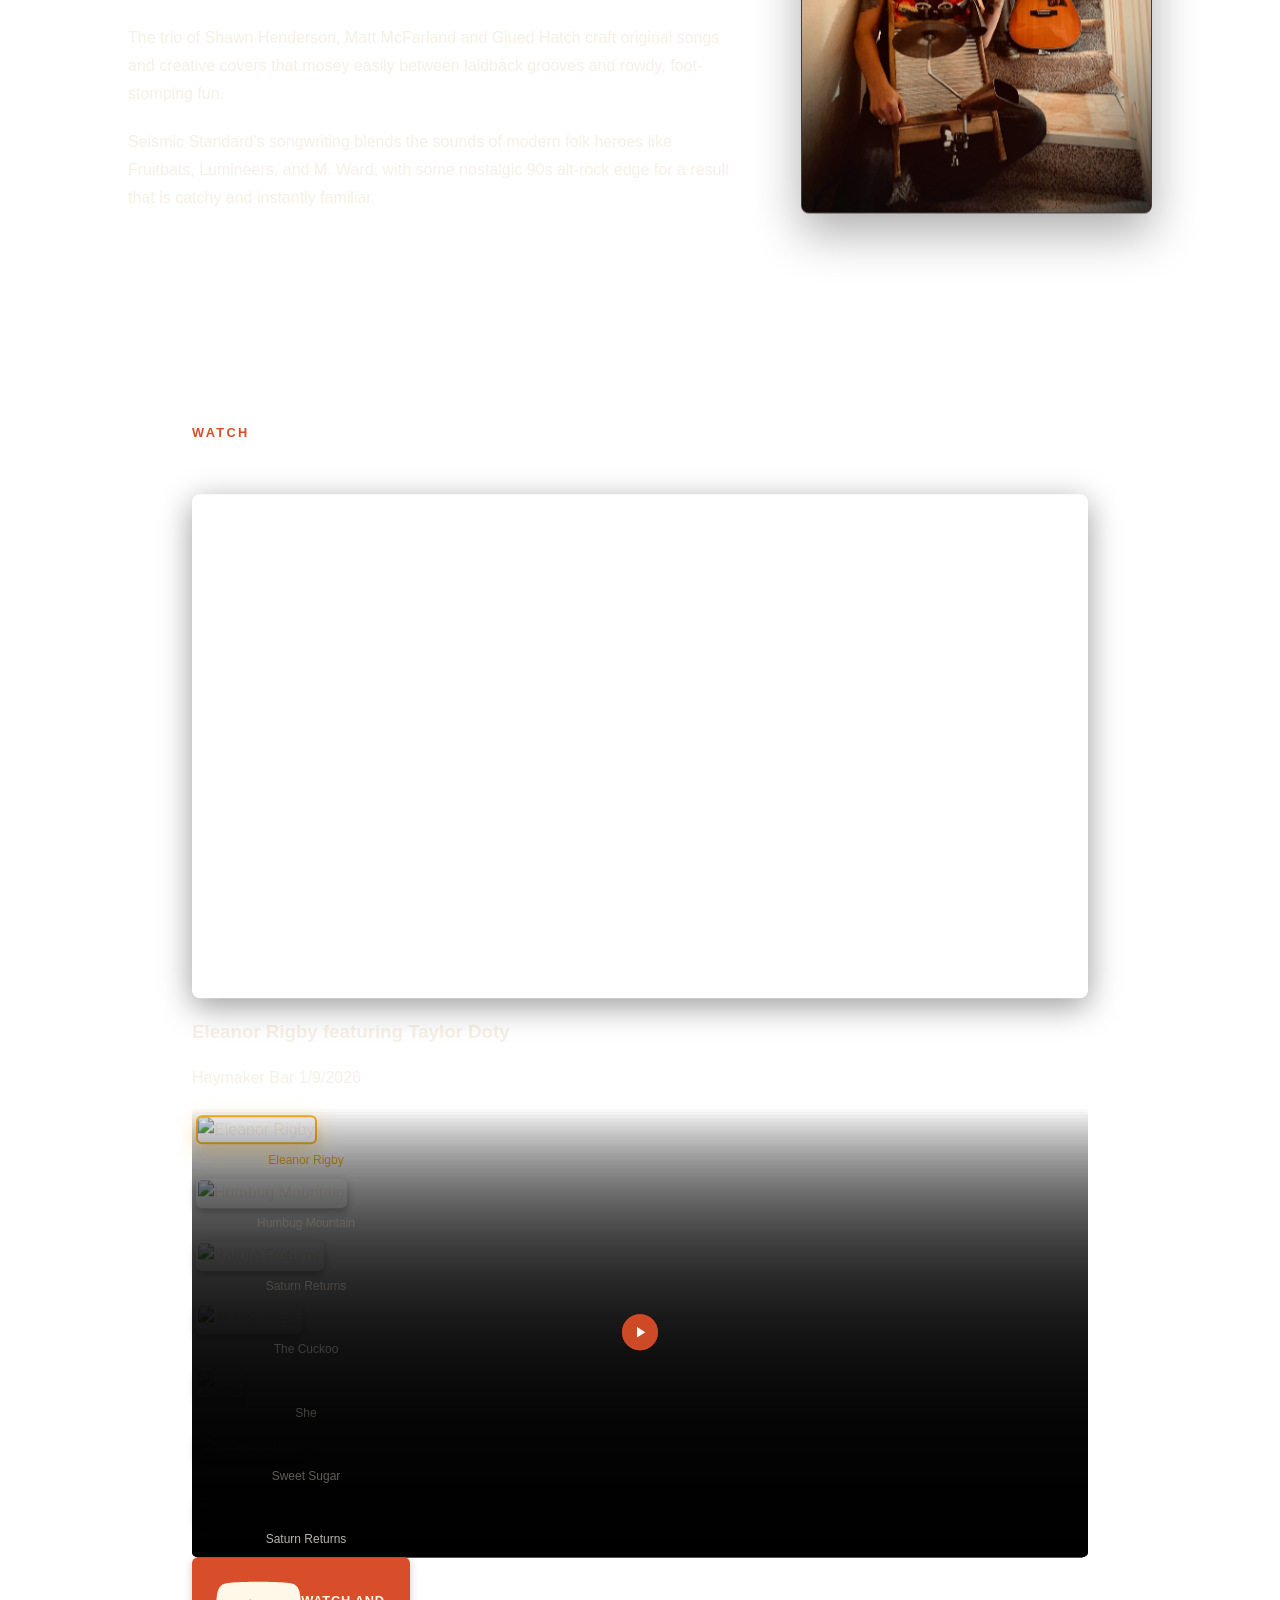
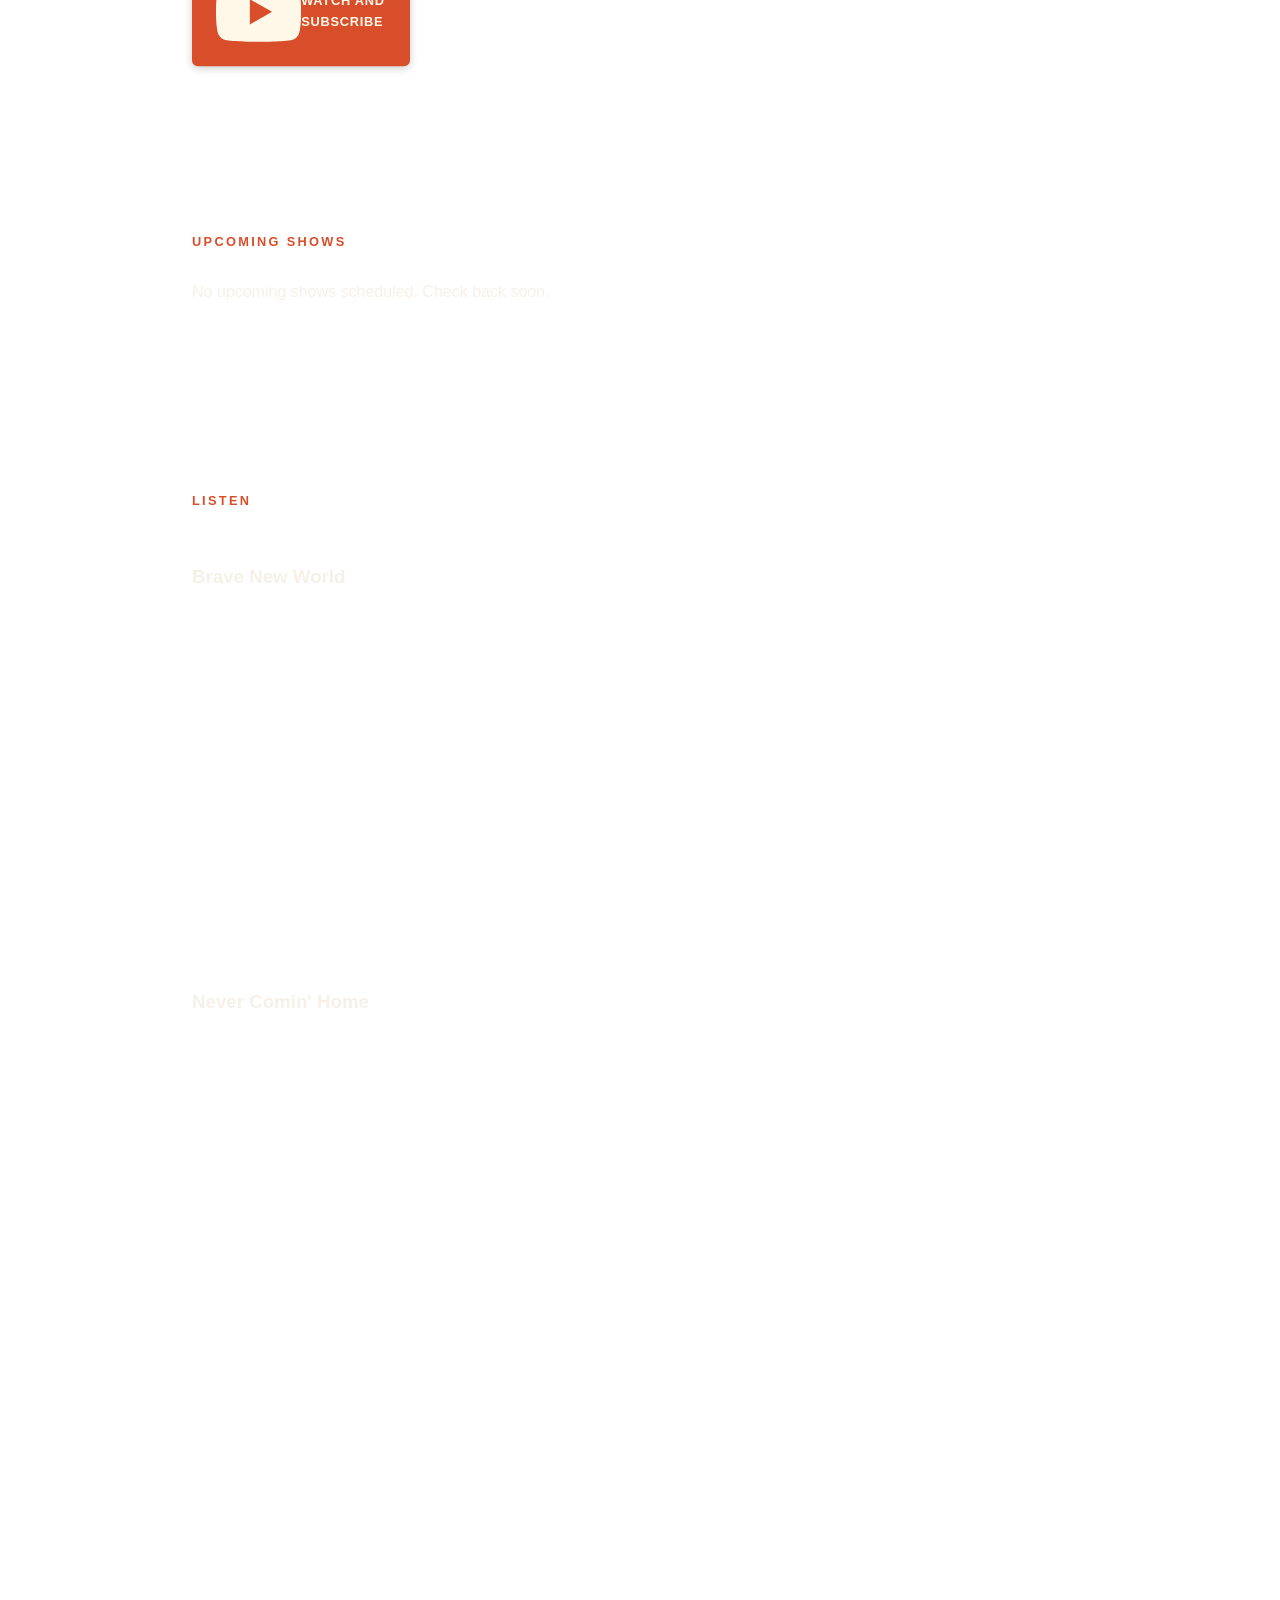
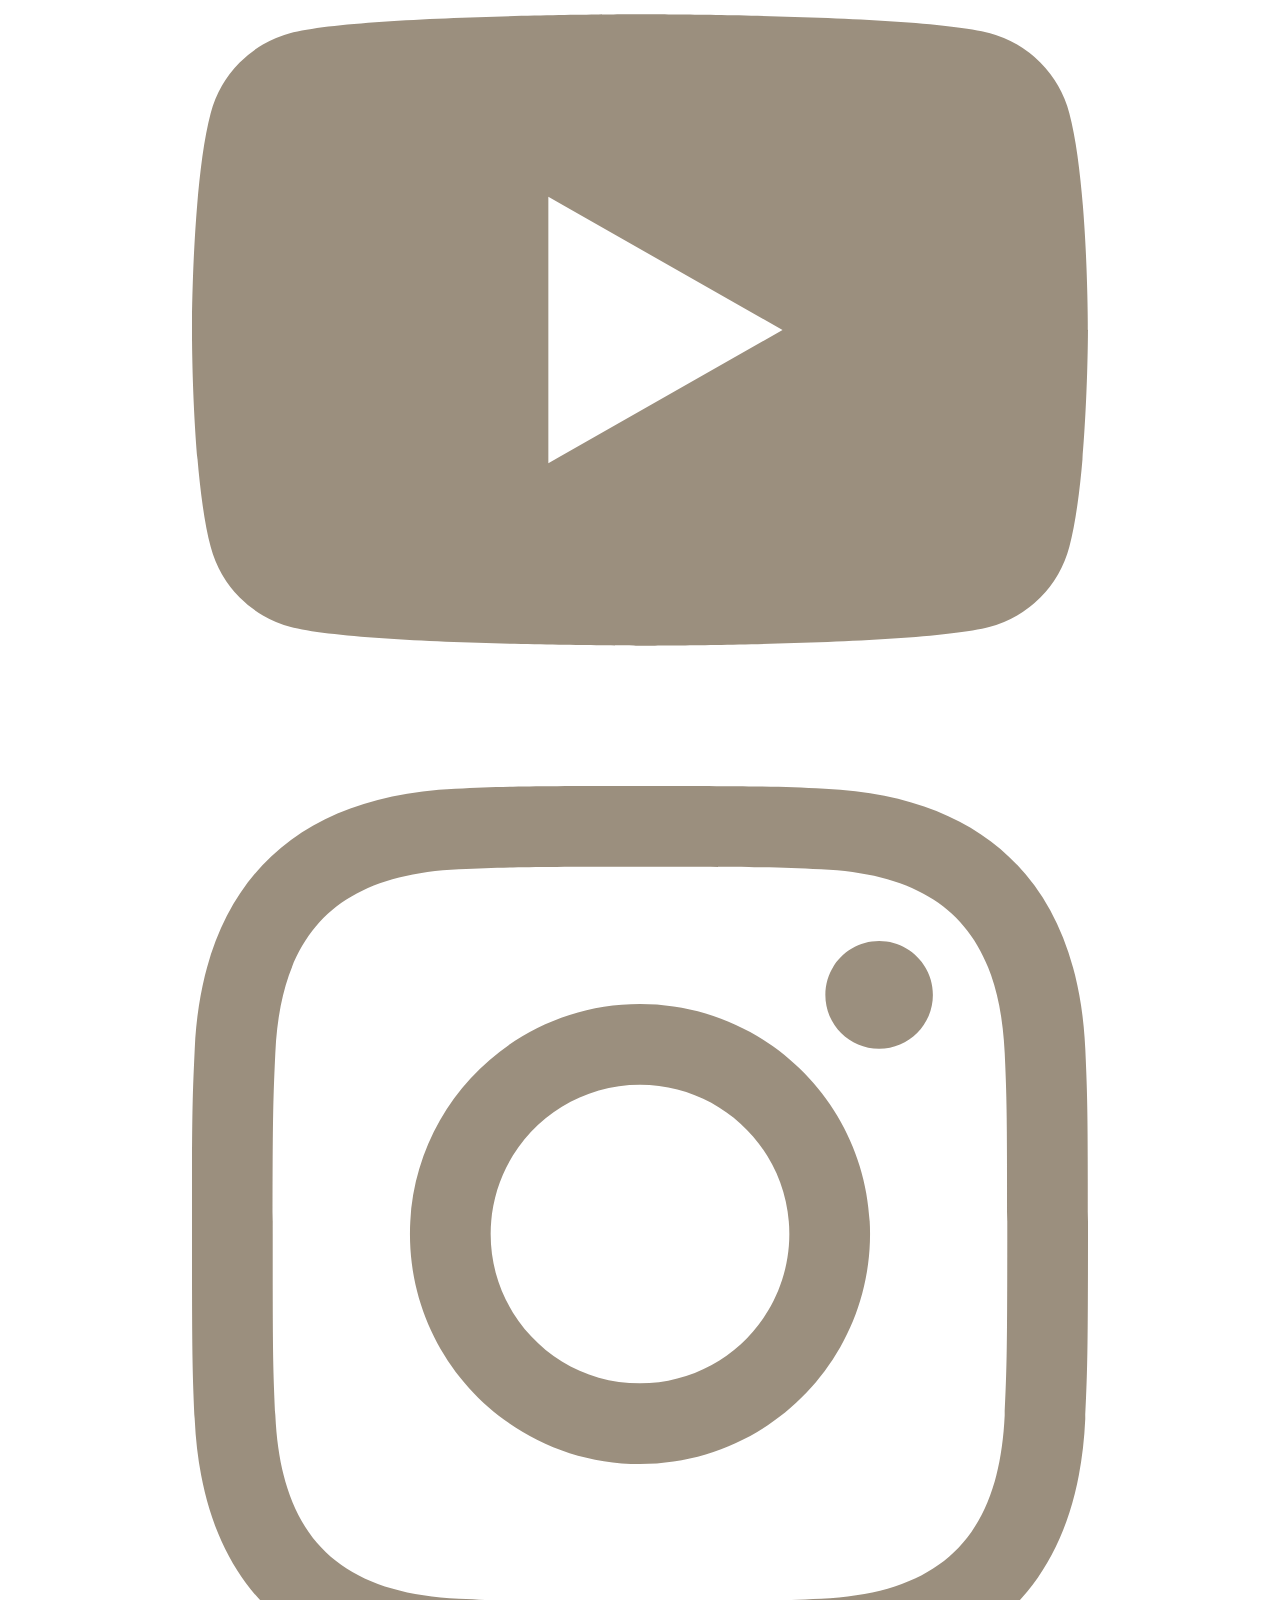
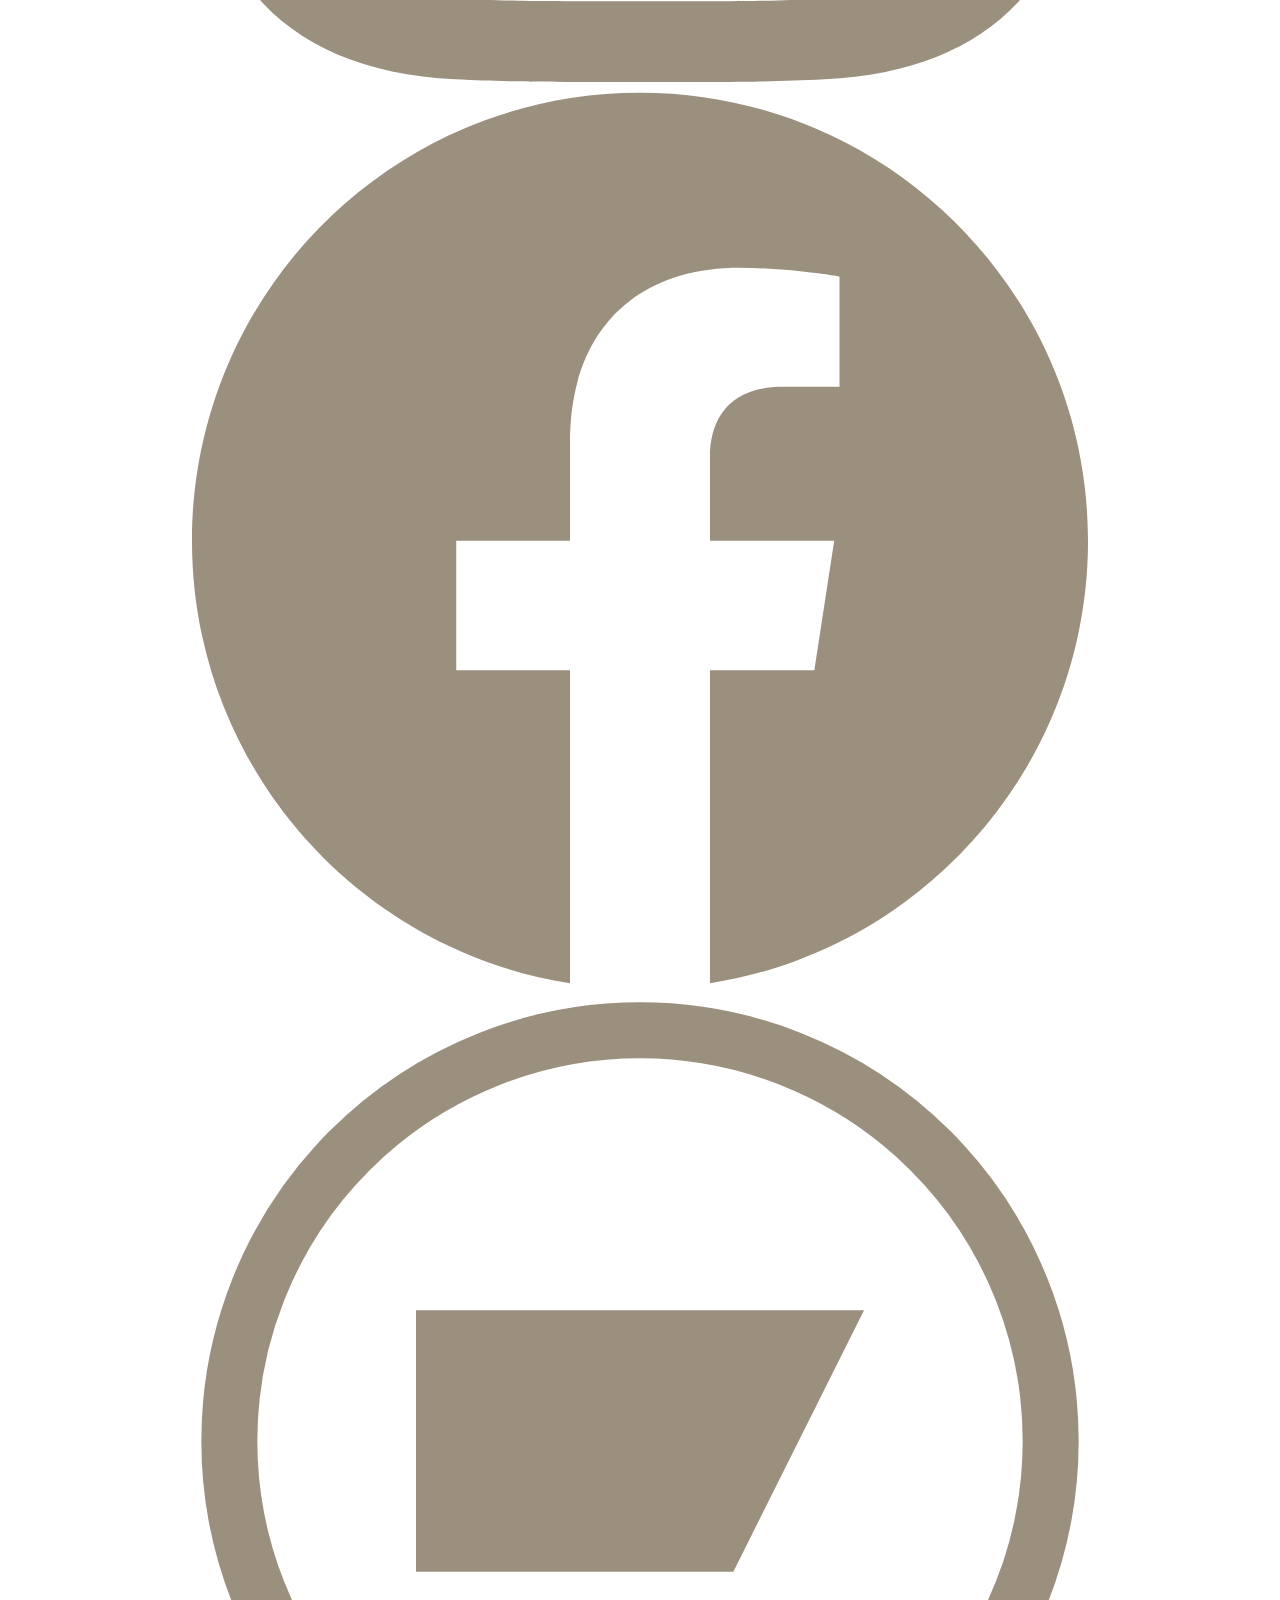
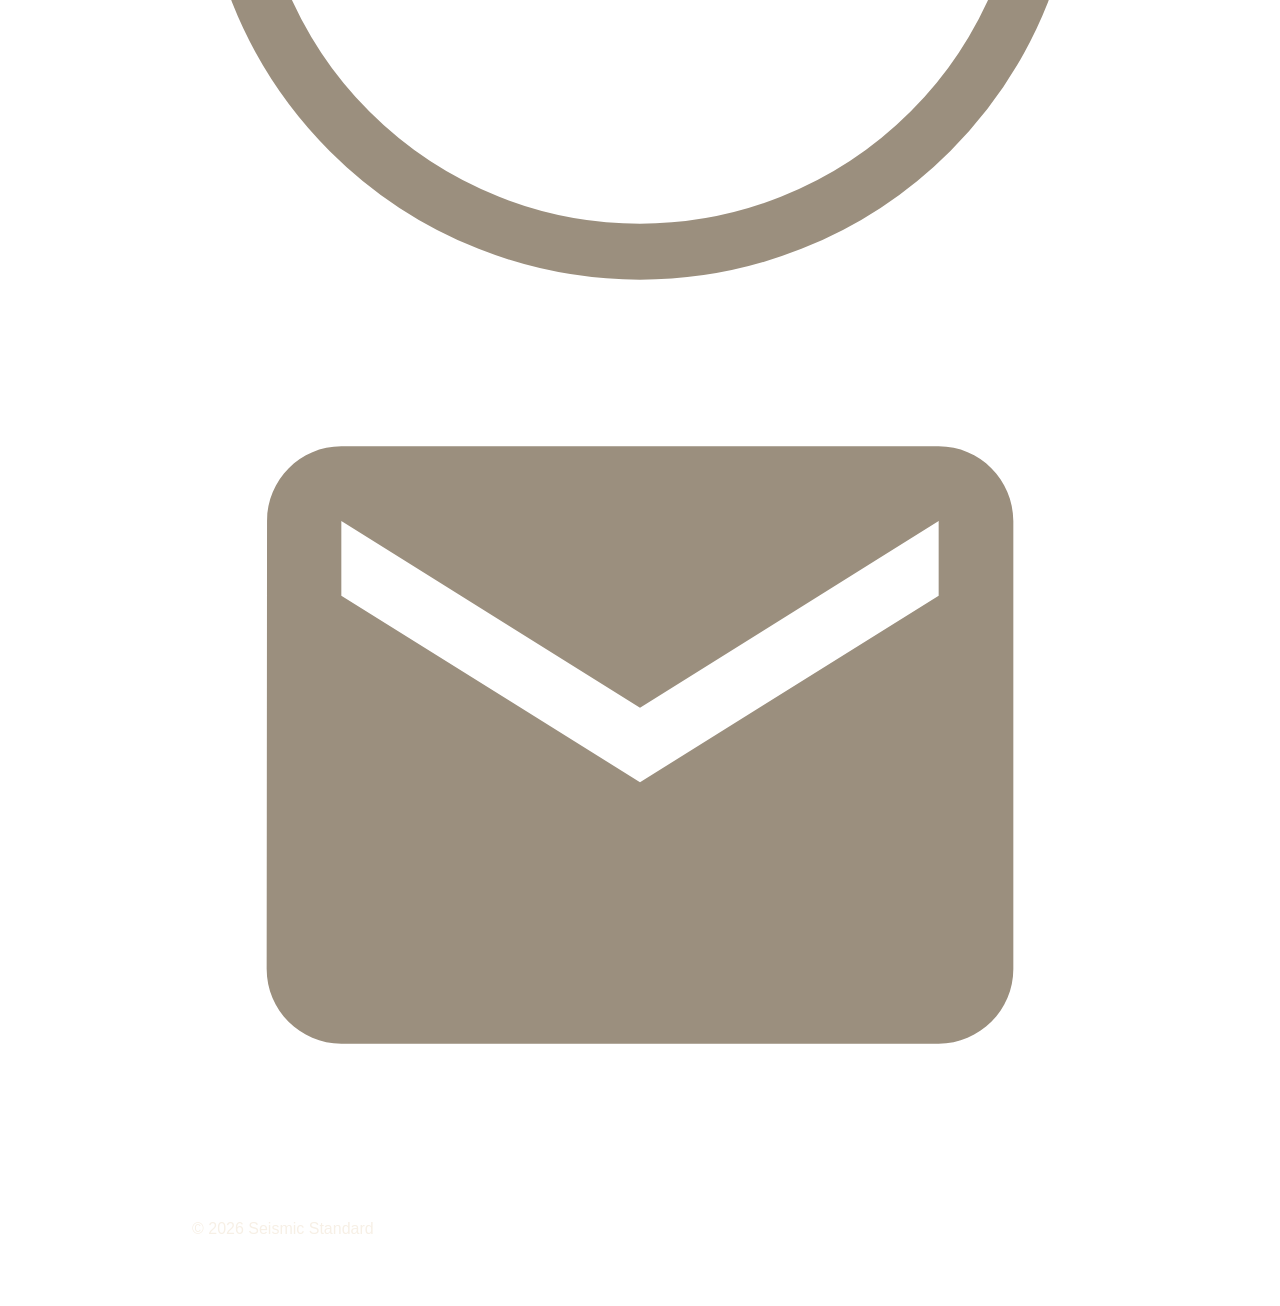
==== commit 2d9cb70e: "Streamline post-release homepage" ====
--- a/index.html
+++ b/index.html
@@ -32,7 +32,7 @@
     <link rel="preconnect" href="." crossorigin="anonymous">
 
     <link rel="stylesheet" href="css/styles.css?v=20260831-2">
-    <link rel="stylesheet" href="css/release.css?v=20260917-5">
+    <link rel="stylesheet" href="css/release.css?v=20260917-6">
 
     <script>
         tailwind.config = {
@@ -147,7 +147,7 @@
             </div>
 
             <div class="release-details">
-                <p class="release-eyebrow">Debut single + video</p>
+                <p class="release-eyebrow">Single + video</p>
                 <h1 id="release-title" class="release-title">30,000 Feet</h1>
                 <p class="release-date"><time datetime="2026-09-17">Released September 17, 2026</time></p>
                 <p id="release-description" class="release-description release-description-long">Our debut single is
@@ -417,7 +417,7 @@
     </footer>
 
     <script type="module" src="js/analytics.mjs"></script>
-    <script type="module" src="js/release.mjs?v=20260917-2"></script>
+    <script type="module" src="js/release.mjs?v=20260917-3"></script>
     <script src="js/script.js"></script>
 </body>
 
--- a/css/release.css
+++ b/css/release.css
@@ -248,6 +248,10 @@
 		margin-inline: auto;
 	}
 
+	.release-description {
+		max-width: none;
+	}
+
 	.release-social-actions {
 		grid-row: 3;
 	}
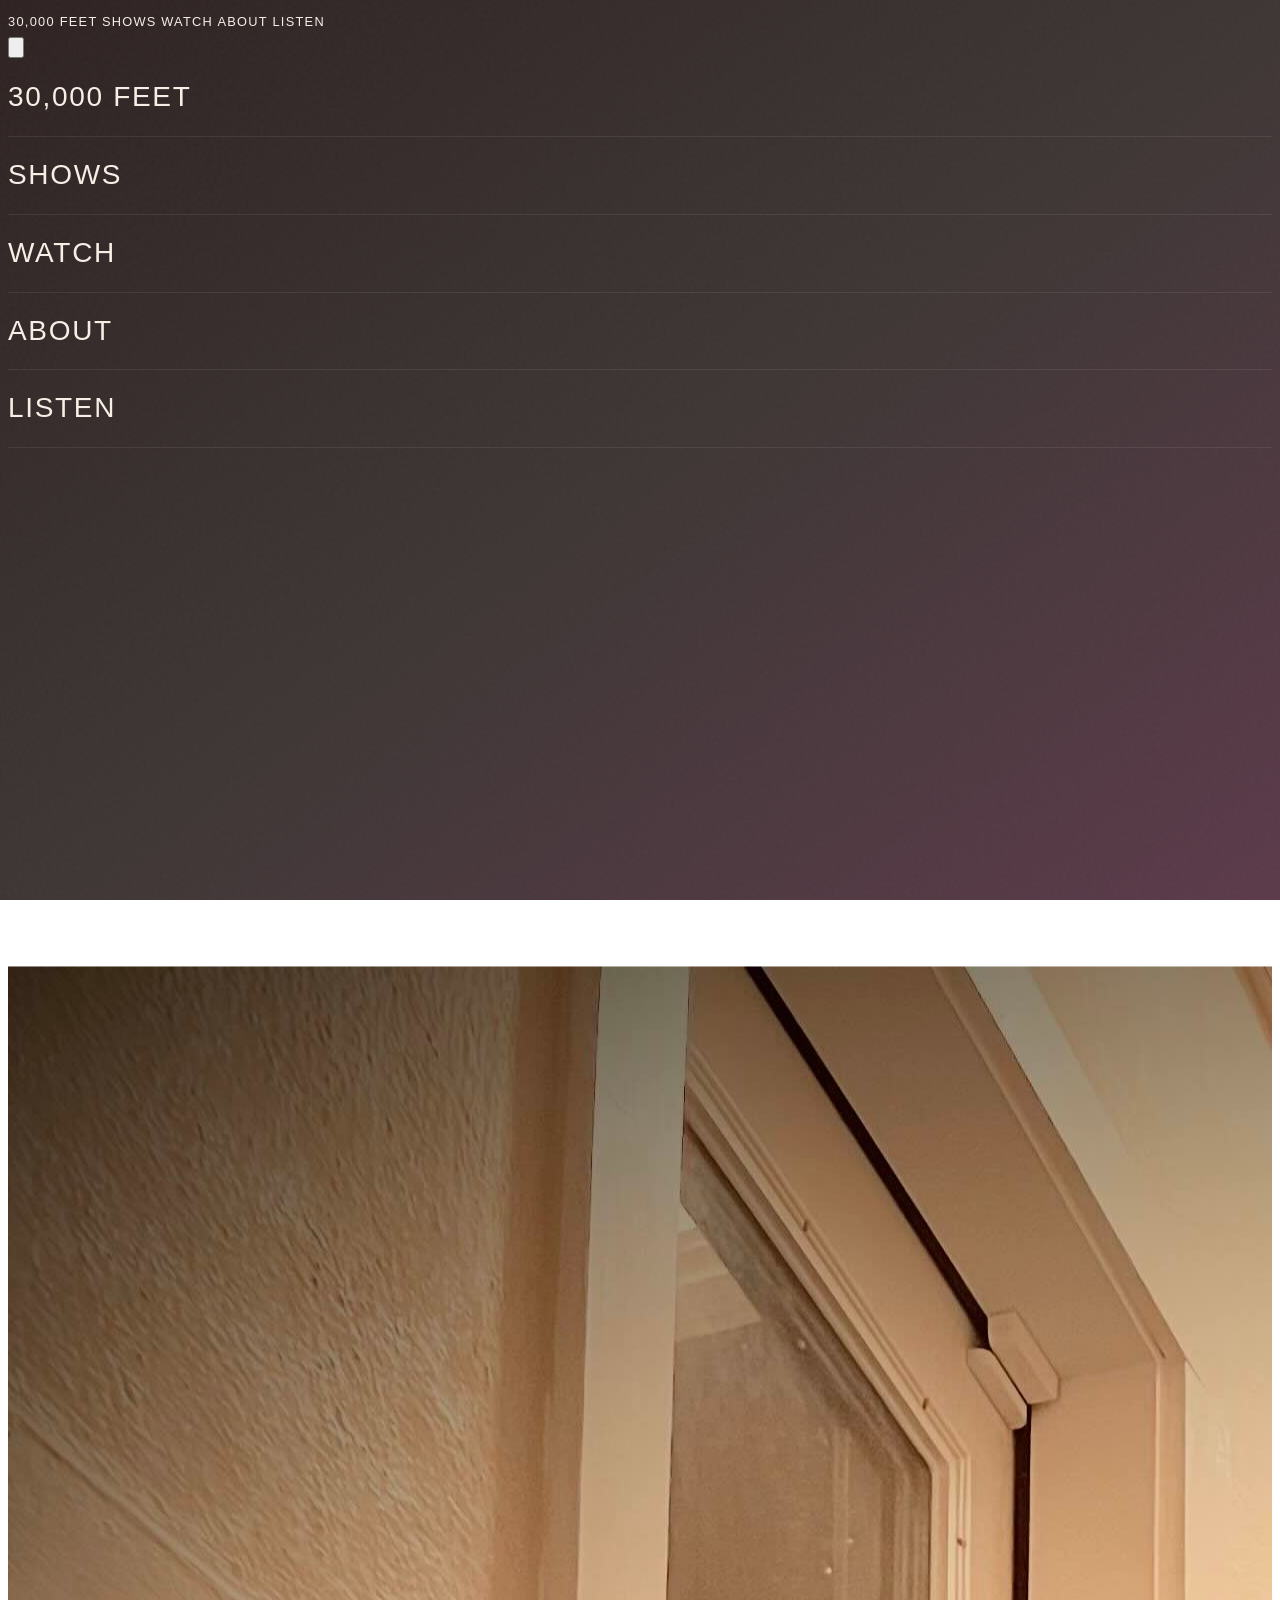
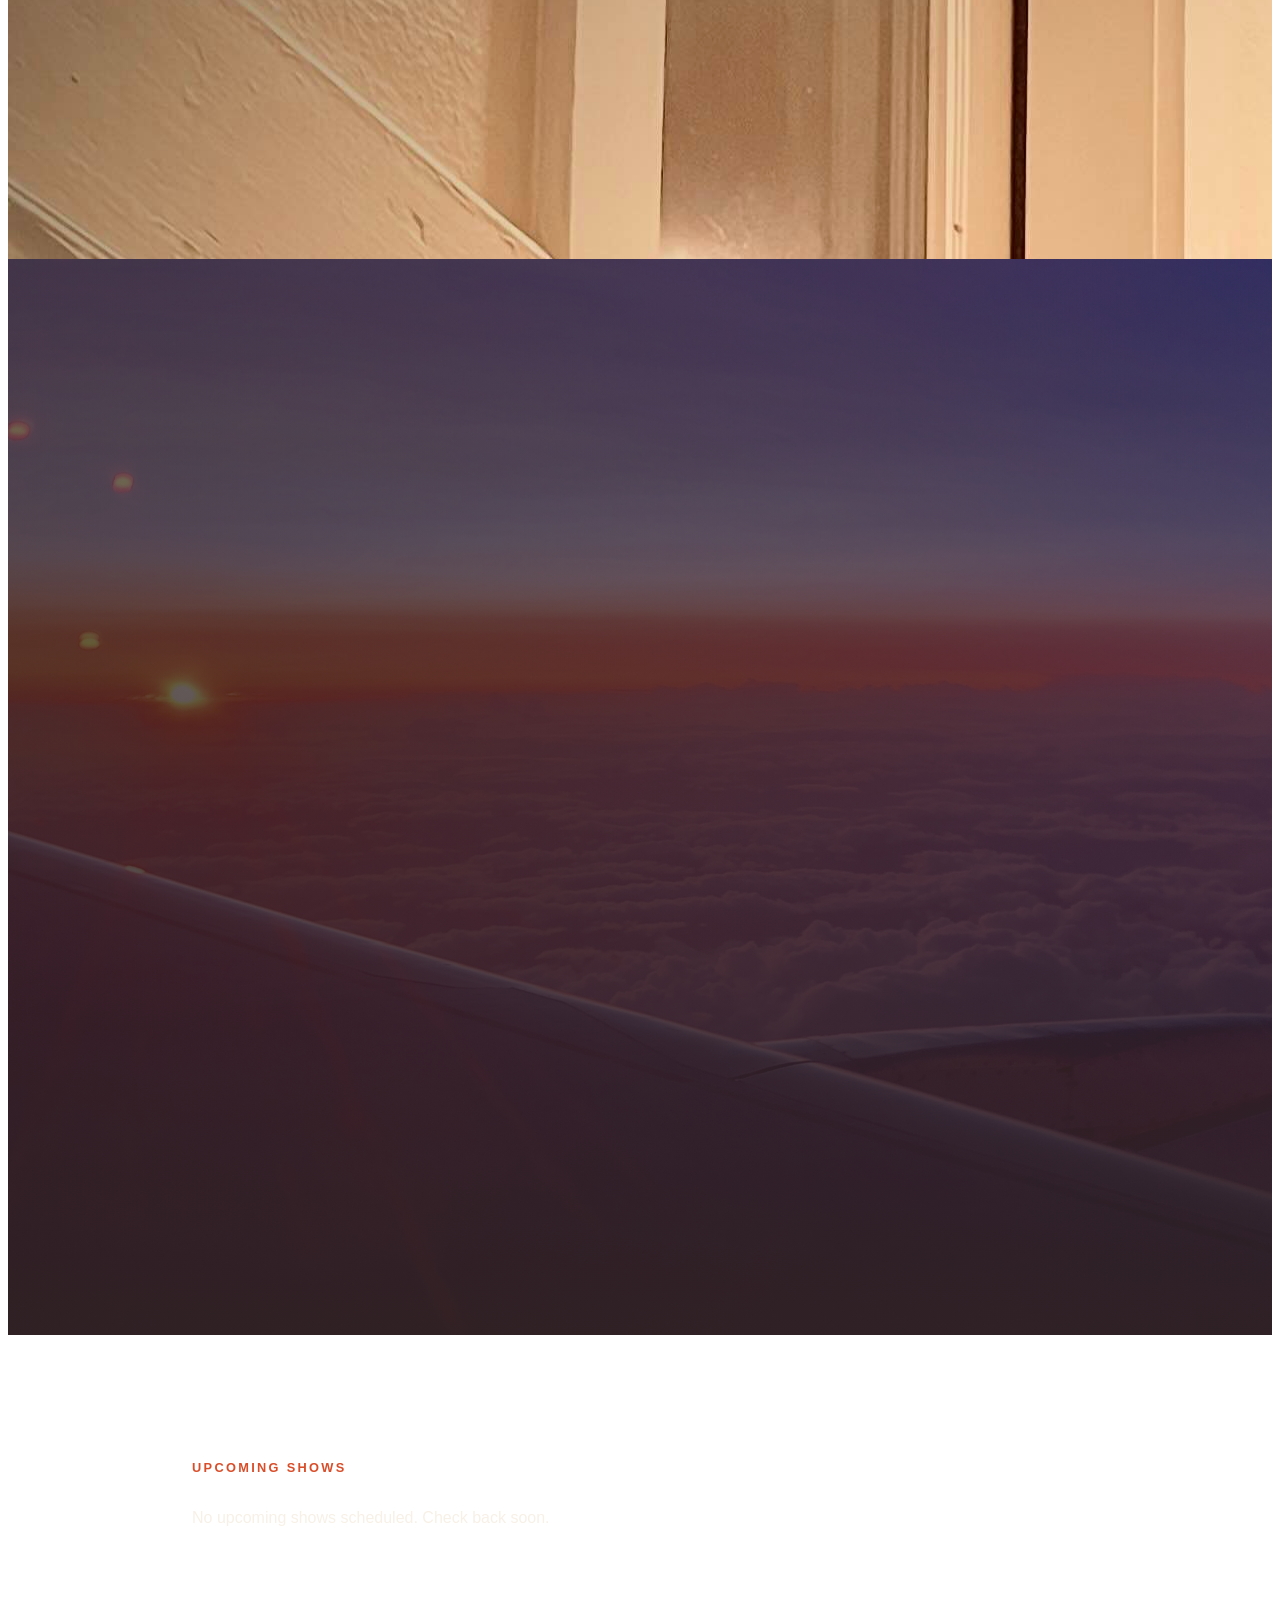
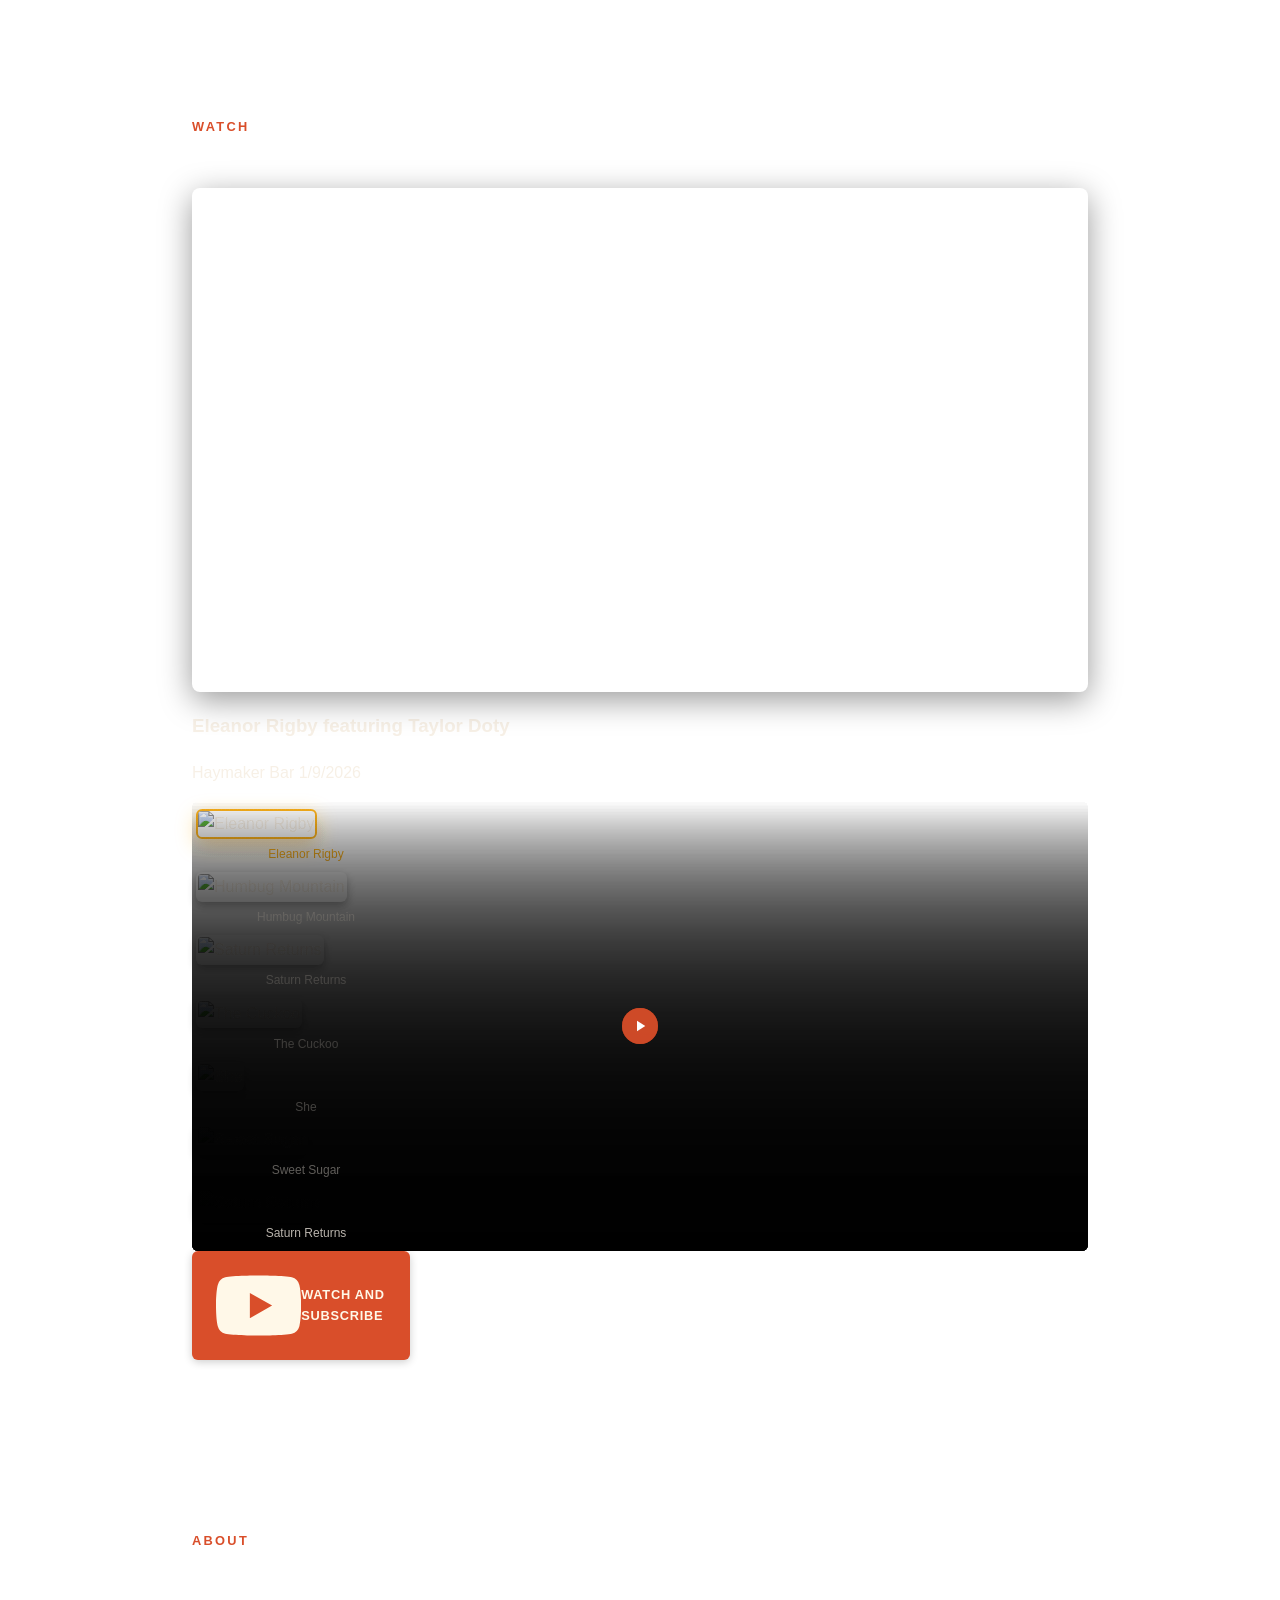
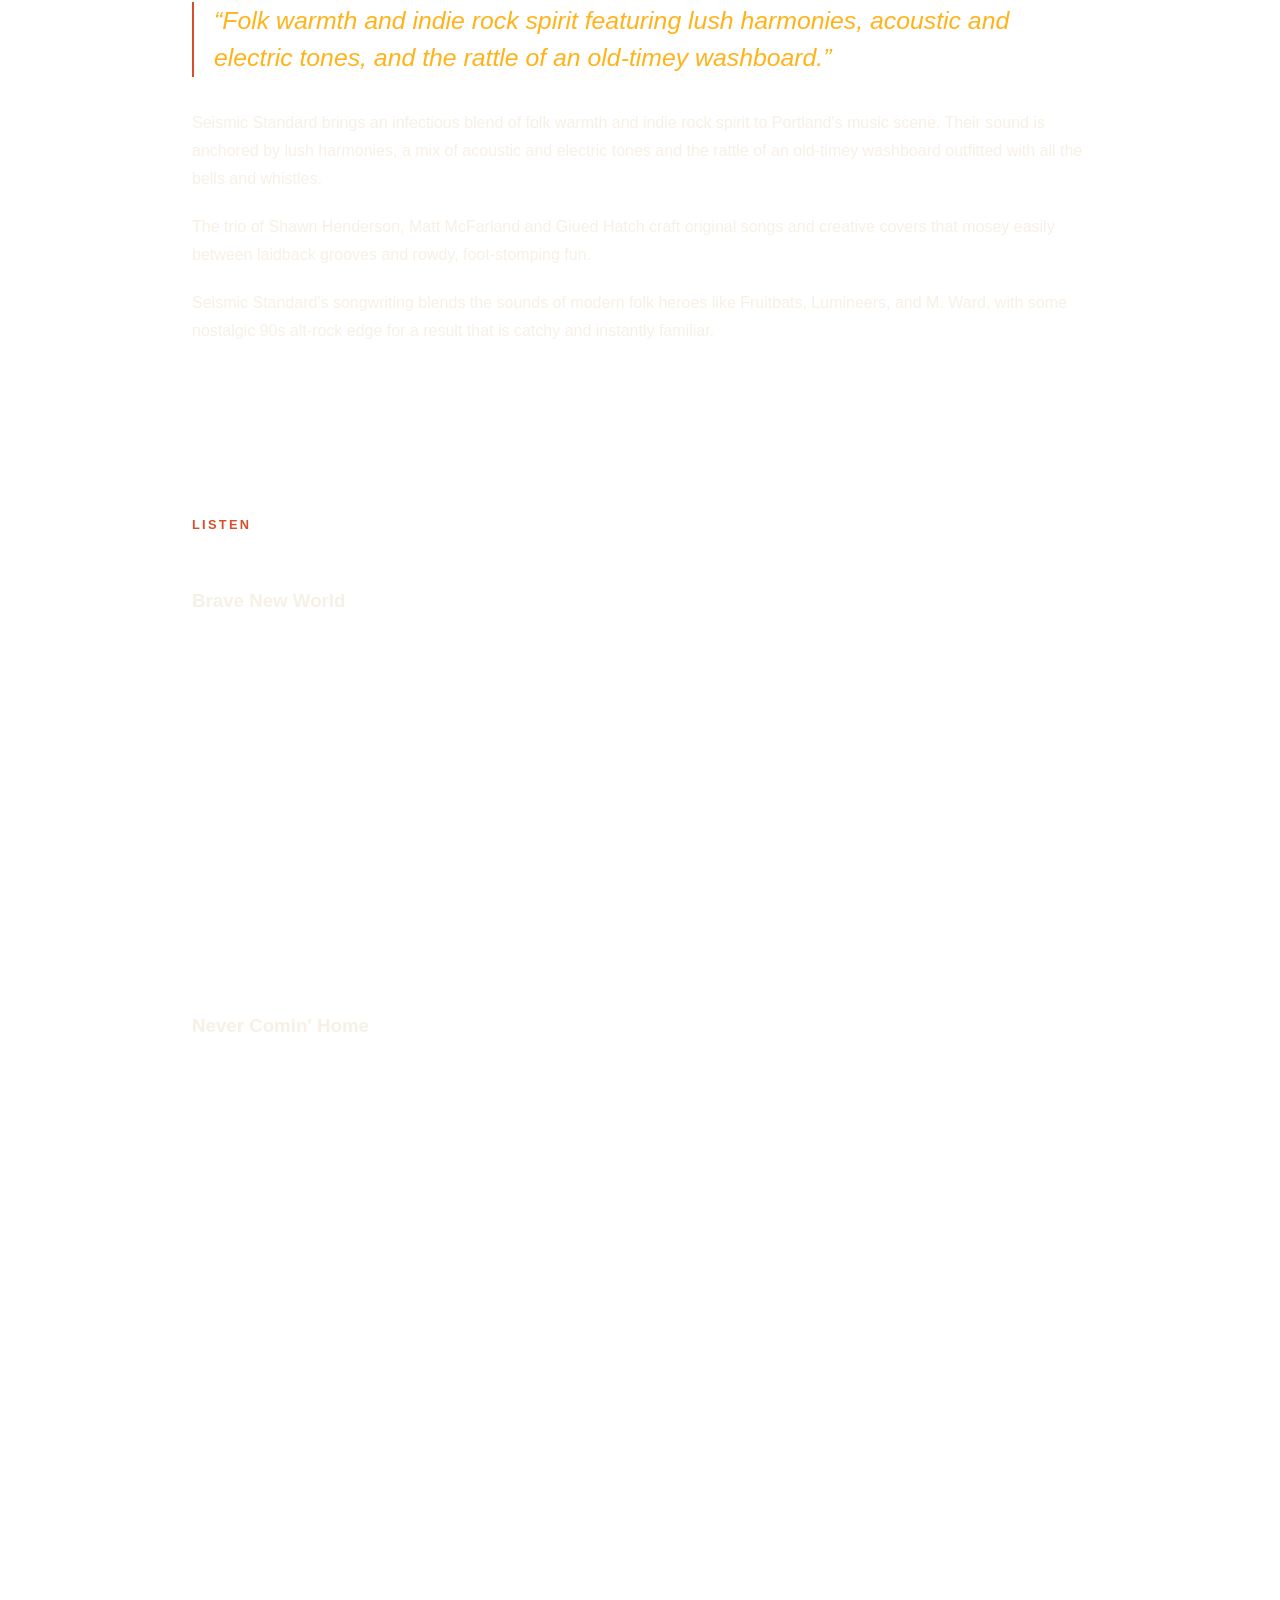
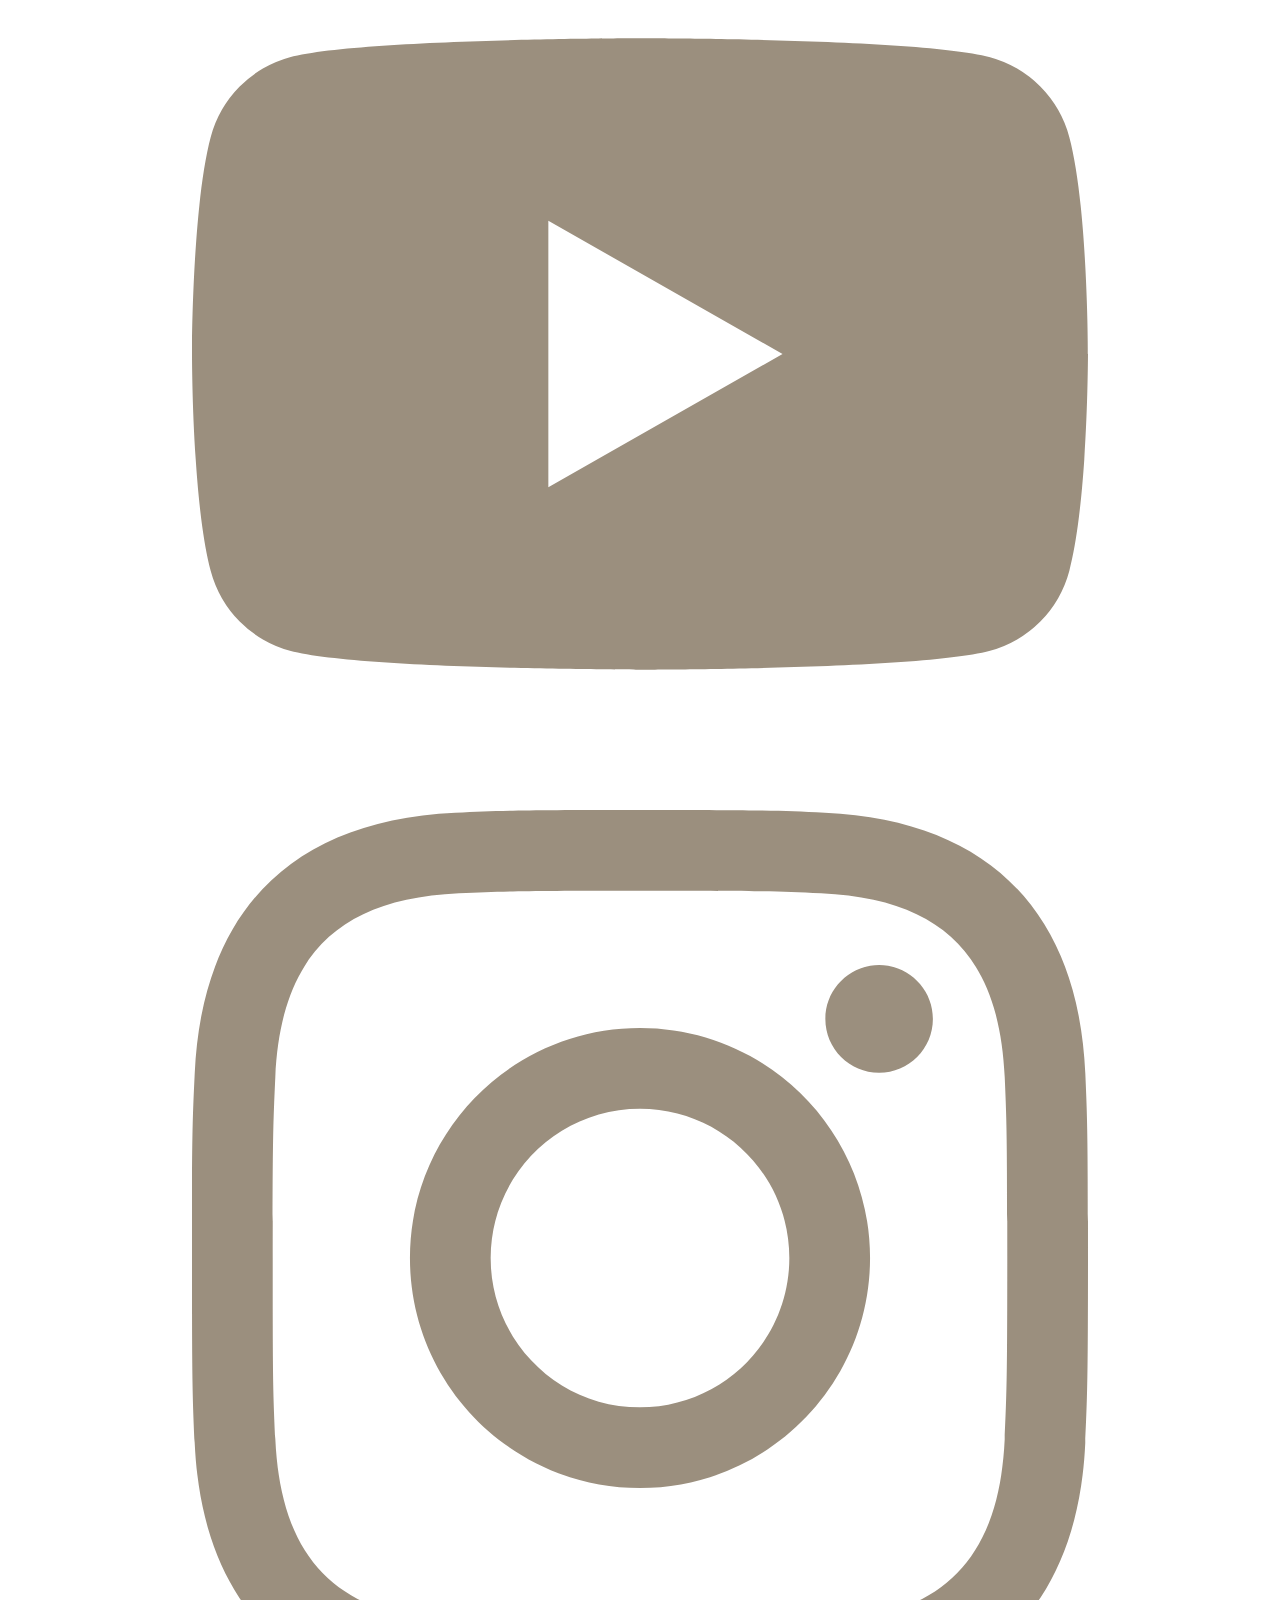
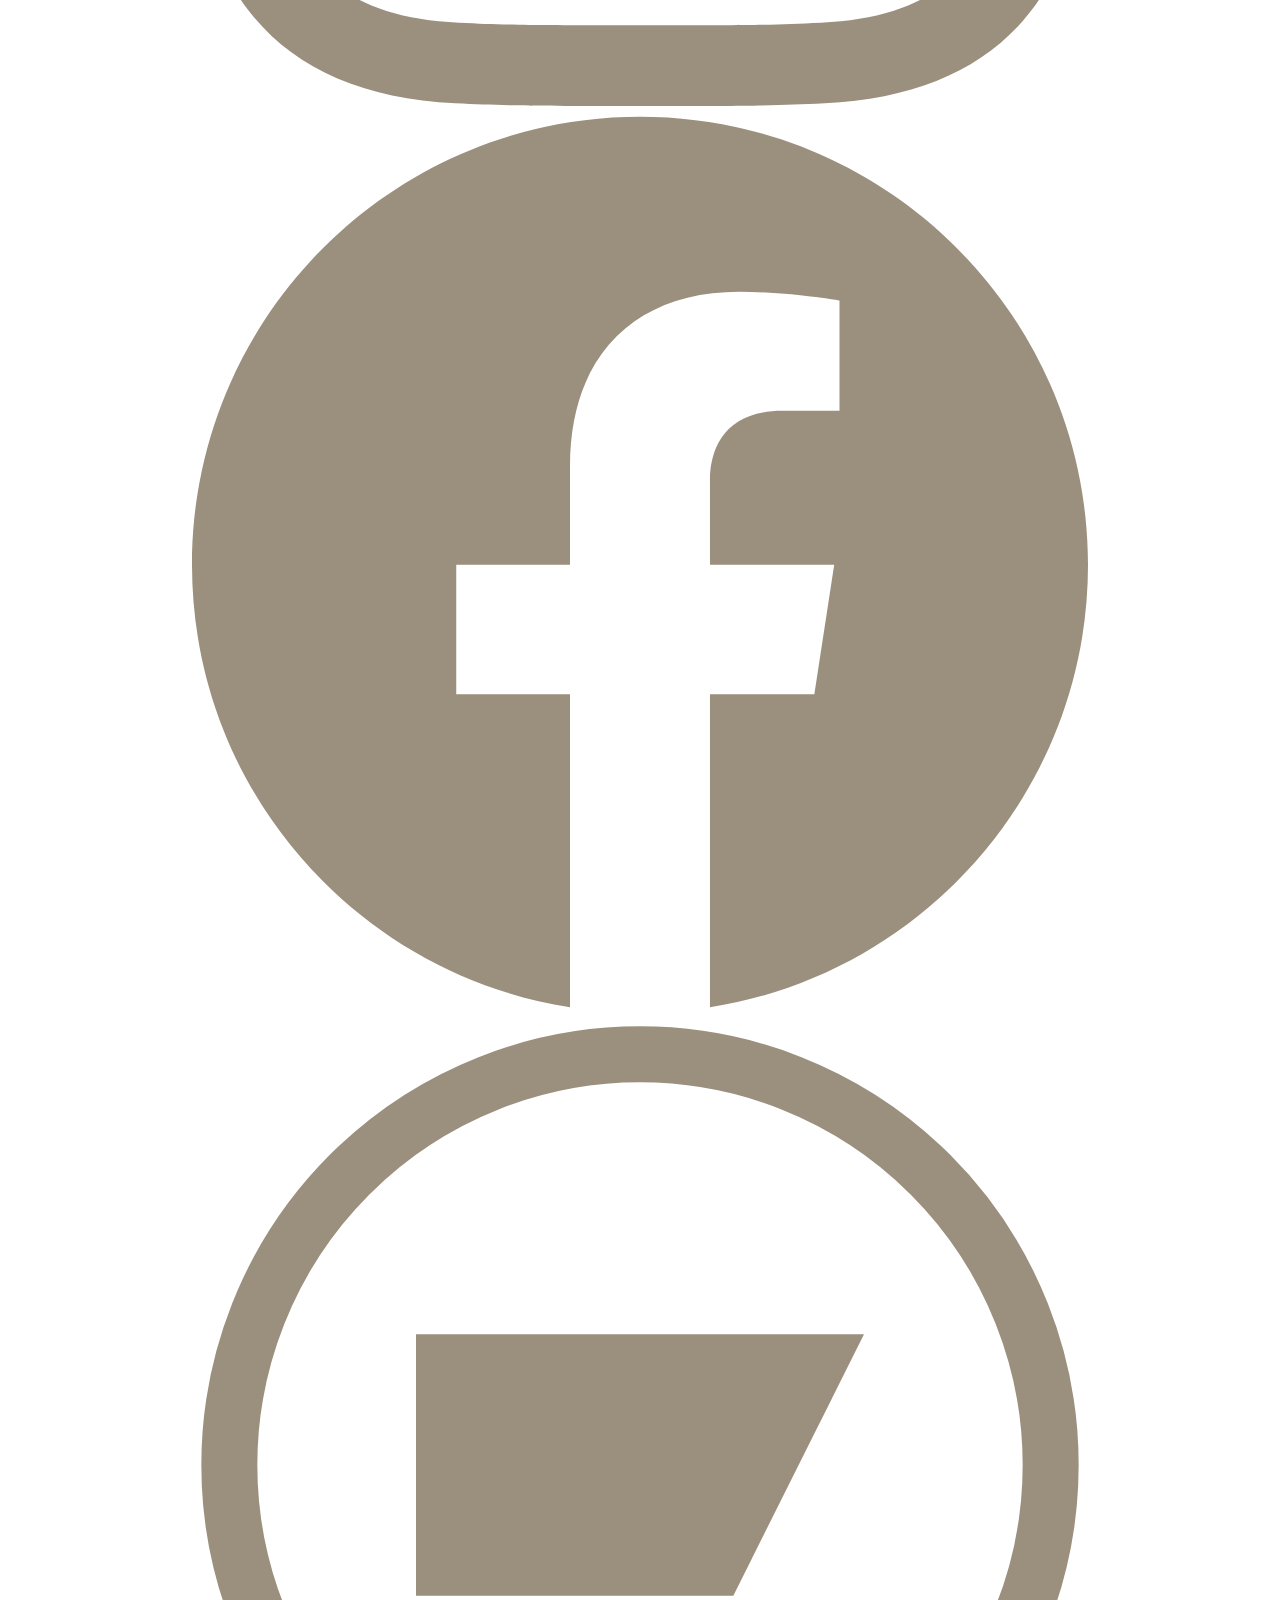
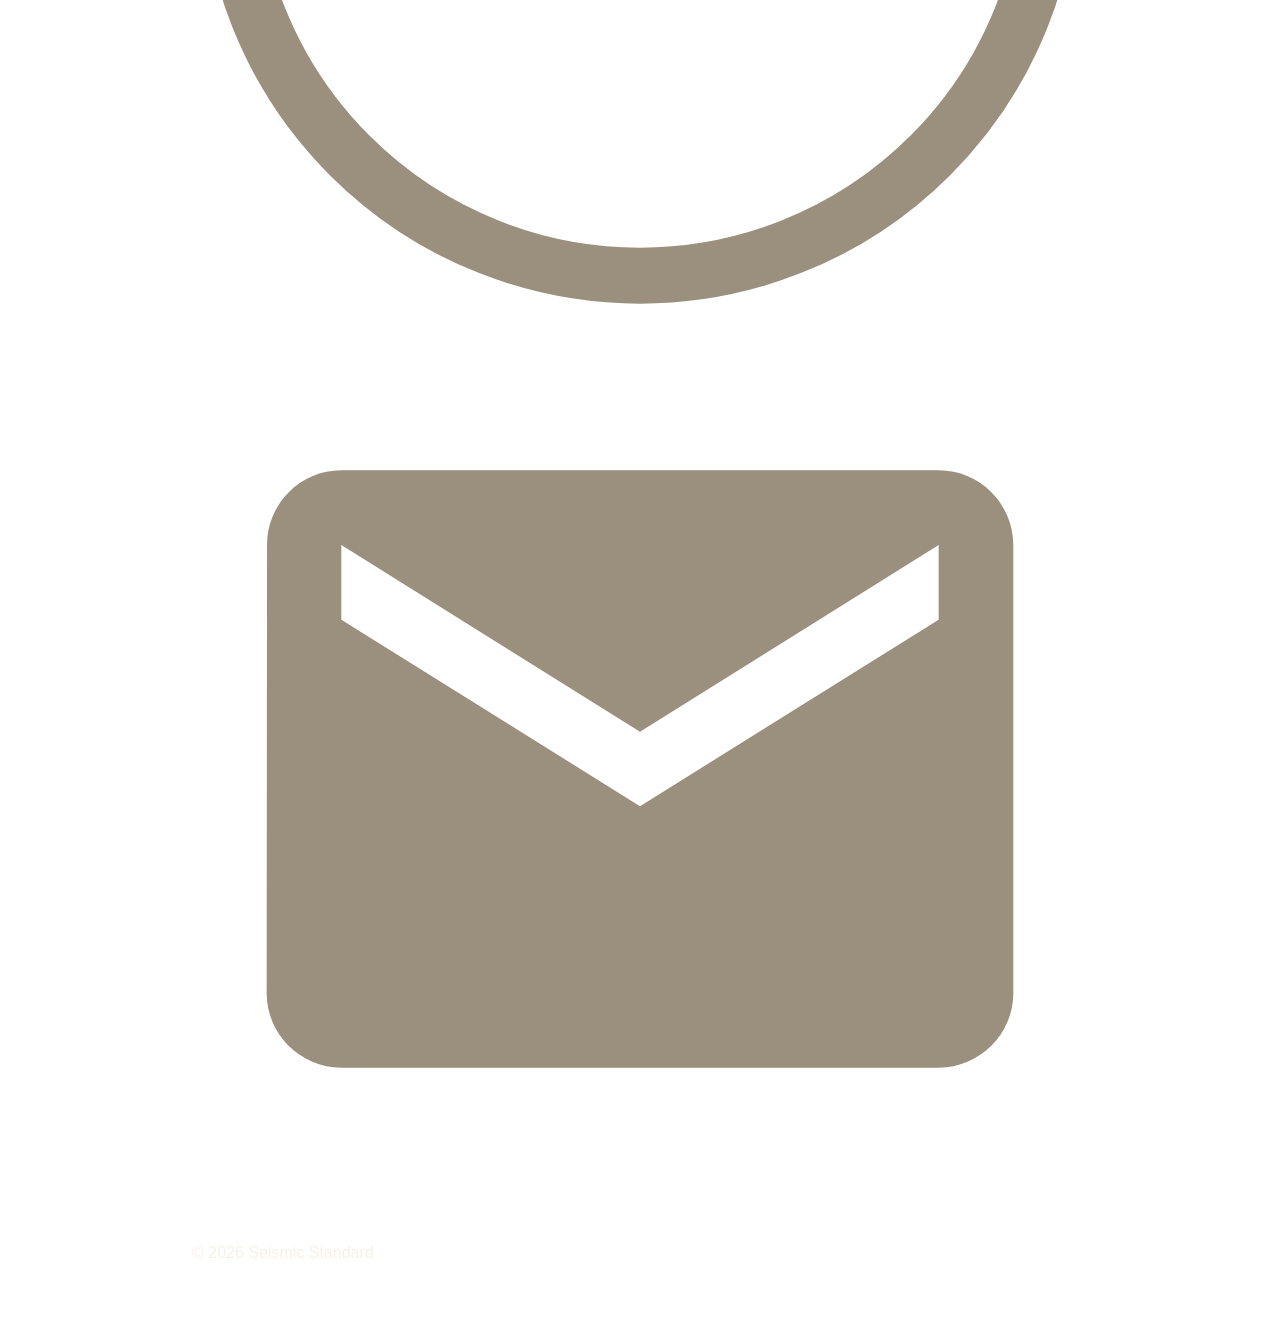
==== commit 0e85f399: "Restore homepage hero layout" ====
--- a/index.html
+++ b/index.html
@@ -7,6 +7,7 @@
     <meta name="description"
         content="“30,000 Feet,” the debut single and music video from Seismic Standard, is out now. Watch the official video and listen on your favorite platform.">
     <link rel="canonical" href="https://seismicstandardmusic.com/">
+    <link rel="icon" type="image/svg+xml" href="/images/favicon.svg?v=6">
 
     <meta property="og:type" content="website">
     <meta property="og:site_name" content="Seismic Standard">
@@ -86,9 +87,9 @@
                 <div class="hidden md:flex items-center gap-8">
                     <a href="#release-content" class="nav-link" data-track-event="release_nav_click"
                         data-track-type="homepage_nav" data-release-mode="released">30,000 Feet</a>
+                    <a href="#shows" class="nav-link">Shows</a>
+                    <a href="#watch" class="nav-link">Watch</a>
                     <a href="#about" class="nav-link">About</a>
-                    <a href="#watch" class="nav-link">Watch</a>
-                    <a href="#shows" class="nav-link">Shows</a>
                     <a href="#tracks" class="nav-link">Listen</a>
                 </div>
 
@@ -116,21 +117,39 @@
                 <nav class="flex flex-col">
                     <a href="#release-content" class="mobile-nav-link" data-track-event="release_nav_click"
                         data-track-type="homepage_nav" data-release-mode="released">30,000 Feet</a>
+                    <a href="#shows" class="mobile-nav-link">Shows</a>
+                    <a href="#watch" class="mobile-nav-link">Watch</a>
                     <a href="#about" class="mobile-nav-link">About</a>
-                    <a href="#watch" class="mobile-nav-link">Watch</a>
-                    <a href="#shows" class="mobile-nav-link">Shows</a>
                     <a href="#tracks" class="mobile-nav-link">Listen</a>
                 </nav>
             </div>
         </div>
     </nav>
 
-    <!-- Temporary campaign hero for “30,000 Feet” -->
+    <!-- Hero Section -->
+    <section class="hero-section">
+        <img src="images/band-photo.jpg" alt="Seismic Standard"
+            class="absolute inset-0 w-full h-full object-cover object-[50%_35%]">
+        <div class="hero-overlay absolute inset-0"></div>
+
+        <!-- Hero Logo (top-left, larger than nav) -->
+        <div class="absolute top-10 sm:top-12 left-6 lg:left-8">
+            <div class="logo-container hero-logo w-80 sm:w-[26rem] md:w-[30rem]"></div>
+        </div>
+
+        <!-- Next Show Typographic Overlay — populated by JS from Google Sheets -->
+        <a id="next-show-link" href="#" target="_blank"
+            class="next-show-overlay absolute bottom-8 right-6 lg:right-8 text-right block group"
+            style="display:none;">
+            <span class="next-show-eyebrow">Next Show</span>
+            <div class="next-show-date"></div>
+            <div class="next-show-venue"></div>
+            <div class="next-show-time"></div>
+        </a>
+    </section>
+
+    <!-- 30,000 Feet release -->
     <main id="release-content" class="home-release-shell">
-        <div class="release-campaign-logo absolute top-10 sm:top-12 left-6 lg:left-8" aria-hidden="true">
-            <div class="logo-container hero-logo w-80 sm:w-[26rem] md:w-[30rem]"></div>
-        </div>
-
         <section class="release-hero" aria-labelledby="release-title">
             <div class="release-video-column">
                 <div class="release-section-heading">
@@ -178,97 +197,24 @@
                 </div>
             </div>
 
-            <div class="release-social-actions" aria-label="Follow Seismic Standard">
-                <a class="release-social-action" href="https://www.youtube.com/@SeismicStandard-ox1de" target="_blank"
-                    rel="noopener noreferrer" aria-label="YouTube" data-track-event="social_link_click"
-                    data-track-type="youtube">
-                    <svg viewBox="0 0 24 24" aria-hidden="true">
-                        <path
-                            d="M23.498 6.186a3.016 3.016 0 0 0-2.122-2.136C19.505 3.545 12 3.545 12 3.545s-7.505 0-9.377.505A3.017 3.017 0 0 0 .502 6.186C0 8.07 0 12 0 12s0 3.93.502 5.814a3.016 3.016 0 0 0 2.122 2.136c1.871.505 9.376.505 9.376.505s7.505 0 9.377-.505a3.015 3.015 0 0 0 2.122-2.136C24 15.93 24 12 24 12s0-3.93-.502-5.814zM9.545 15.568V8.432L15.818 12l-6.273 3.568z">
-                        </path>
-                    </svg>
-                </a>
-                <a class="release-social-action" href="https://www.instagram.com/seismicstandardmusic" target="_blank"
-                    rel="noopener noreferrer" aria-label="Instagram" data-track-event="social_link_click"
-                    data-track-type="instagram">
-                    <svg viewBox="0 0 24 24" aria-hidden="true">
-                        <path
-                            d="M12 2.163c3.204 0 3.584.012 4.85.07 3.252.148 4.771 1.691 4.919 4.919.058 1.265.069 1.645.069 4.849 0 3.205-.012 3.584-.069 4.849-.149 3.225-1.664 4.771-4.919 4.919-1.266.058-1.644.07-4.85.07-3.204 0-3.584-.012-4.849-.07-3.26-.149-4.771-1.699-4.919-4.92-.058-1.265-.07-1.644-.07-4.849 0-3.204.013-3.583.07-4.849.149-3.227 1.664-4.771 4.919-4.919 1.266-.057 1.645-.069 4.849-.069zm0-2.163c-3.259 0-3.667.014-4.947.072-4.358.2-6.78 2.618-6.98 6.98-.059 1.281-.073 1.689-.073 4.948 0 3.259.014 3.668.072 4.948.2 4.358 2.618 6.78 6.98 6.98 1.281.058 1.689.072 4.948.072 3.259 0 3.668-.014 4.948-.072 4.354-.2 6.782-2.618 6.979-6.98.059-1.28.073-1.689.073-4.948 0-3.259-.014-3.667-.072-4.947-.196-4.354-2.617-6.78-6.979-6.98-1.281-.059-1.69-.073-4.949-.073zm0 5.838c-3.403 0-6.162 2.759-6.162 6.162s2.759 6.163 6.162 6.163 6.162-2.759 6.162-6.163c0-3.403-2.759-6.162-6.162-6.162zm0 10.162c-2.209 0-4-1.79-4-4 0-2.209 1.791-4 4-4s4 1.791 4 4c0 2.21-1.791 4-4 4zm6.406-11.845c-.796 0-1.441.645-1.441 1.44s.645 1.44 1.441 1.44c.795 0 1.439-.645 1.439-1.44s-.644-1.44-1.439-1.44z">
-                        </path>
-                    </svg>
-                </a>
-                <a class="release-social-action" href="https://www.facebook.com/SeismicStandard" target="_blank"
-                    rel="noopener noreferrer" aria-label="Facebook" data-track-event="social_link_click"
-                    data-track-type="facebook">
-                    <svg viewBox="0 0 24 24" aria-hidden="true">
-                        <path
-                            d="M24 12.073c0-6.627-5.373-12-12-12s-12 5.373-12 12c0 5.99 4.388 10.954 10.125 11.854v-8.385H7.078v-3.47h3.047V9.43c0-3.007 1.792-4.669 4.533-4.669 1.312 0 2.686.235 2.686.235v2.953H15.83c-1.491 0-1.956.925-1.956 1.874v2.25h3.328l-.532 3.47h-2.796v8.385C19.612 23.027 24 18.062 24 12.073z">
-                        </path>
-                    </svg>
-                </a>
-            </div>
         </section>
     </main>
 
-    <!-- Original homepage hero preserved here for restoration after the release campaign. -->
-    <template id="original-home-hero">
-        <!-- Hero Section -->
-        <section class="hero-section">
-            <img src="images/band-photo.jpg" alt="Seismic Standard"
-                class="absolute inset-0 w-full h-full object-cover object-[50%_35%]">
-            <div class="hero-overlay absolute inset-0"></div>
-
-            <!-- Hero Logo (top-left, larger than nav) -->
-            <div class="absolute top-10 sm:top-12 left-6 lg:left-8">
-                <div class="logo-container hero-logo w-80 sm:w-[26rem] md:w-[30rem]"></div>
-            </div>
-
-            <!-- Next Show Typographic Overlay — populated by JS from Google Sheets -->
-            <a id="next-show-link" href="#" target="_blank"
-                class="next-show-overlay absolute bottom-8 right-6 lg:right-8 text-right block group"
-                style="display:none;">
-                <span class="next-show-eyebrow">Next Show</span>
-                <div class="next-show-date"></div>
-                <div class="next-show-venue"></div>
-                <div class="next-show-time"></div>
-            </a>
-        </section>
-    </template>
-
-    <!-- About Section -->
-    <section id="about" class="about-section">
-        <div class="section-container about-container">
+    <!-- Shows Section -->
+    <section id="shows">
+        <div class="section-container">
+
             <div class="section-header fade-in-up delay-100">
-                <h2 class="section-label">About</h2>
+                <h2 class="section-label">Upcoming Shows</h2>
                 <div class="section-rule"></div>
             </div>
 
-            <div class="about-grid">
-                <div class="about-copy">
-                    <blockquote class="pull-quote fade-in-up delay-200">
-                        “Folk warmth and indie rock spirit featuring lush harmonies, acoustic and electric tones, and
-                        the rattle of an old-timey washboard.”
-                    </blockquote>
-
-                    <div class="bio-content fade-in-up delay-300">
-                        <p>Seismic Standard brings an infectious blend of folk warmth and indie rock spirit to
-                            Portland's music scene. Their sound is anchored by lush harmonies, a mix of acoustic and
-                            electric tones and the rattle of an old-timey washboard outfitted with all the bells and
-                            whistles.</p>
-                        <p>The trio of Shawn Henderson, Matt McFarland and Giued Hatch craft original songs and creative
-                            covers that mosey easily between laidback grooves and rowdy, foot-stomping fun.</p>
-                        <p>Seismic Standard's songwriting blends the sounds of modern folk heroes like Fruitbats,
-                            Lumineers, and M. Ward, with some nostalgic 90s alt-rock edge for a result that is catchy
-                            and
-                            instantly familiar.</p>
-                    </div>
-                </div>
-
-                <figure class="about-photo-frame fade-in-up delay-200">
-                    <img class="about-photo" src="images/band-photo.jpg"
-                        alt="Seismic Standard sitting together on a staircase with a guitar and washboard.">
-                </figure>
-            </div>
+            <!-- Show rows populated by JS from Google Sheets -->
+            <div class="show-listing fade-in-up delay-200" id="show-listing">
+                <p id="no-shows-message" class="hidden text-brand-warm-gray py-6 text-sm">No upcoming shows scheduled.
+                    Check back soon.</p>
+            </div>
+
         </div>
     </section>
 
@@ -322,21 +268,29 @@
         </div>
     </section>
 
-    <!-- Shows Section -->
-    <section id="shows">
-        <div class="section-container">
-
+    <!-- About Section -->
+    <section id="about">
+        <div class="section-container">
             <div class="section-header fade-in-up delay-100">
-                <h2 class="section-label">Upcoming Shows</h2>
+                <h2 class="section-label">About</h2>
                 <div class="section-rule"></div>
             </div>
 
-            <!-- Show rows populated by JS from Google Sheets -->
-            <div class="show-listing fade-in-up delay-200" id="show-listing">
-                <p id="no-shows-message" class="hidden text-brand-warm-gray py-6 text-sm">No upcoming shows scheduled.
-                    Check back soon.</p>
-            </div>
-
+            <blockquote class="pull-quote fade-in-up delay-200">
+                “Folk warmth and indie rock spirit featuring lush harmonies, acoustic and electric tones, and the rattle
+                of an old-timey washboard.”
+            </blockquote>
+
+            <div class="bio-content fade-in-up delay-300">
+                <p>Seismic Standard brings an infectious blend of folk warmth and indie rock spirit to Portland's music
+                    scene. Their sound is anchored by lush harmonies, a mix of acoustic and electric tones and the
+                    rattle of an old-timey washboard outfitted with all the bells and whistles.</p>
+                <p>The trio of Shawn Henderson, Matt McFarland and Giued Hatch craft original songs and creative covers
+                    that mosey easily between laidback grooves and rowdy, foot-stomping fun.</p>
+                <p>Seismic Standard's songwriting blends the sounds of modern folk heroes like Fruitbats, Lumineers, and
+                    M. Ward, with some nostalgic 90s alt-rock edge for a result that is catchy and instantly familiar.
+                </p>
+            </div>
         </div>
     </section>
 
--- a/css/release.css
+++ b/css/release.css
@@ -18,12 +18,7 @@
 
 .home-release-shell .release-hero {
 	min-height: 100svh;
-	padding-top: 16.5rem;
-}
-
-.release-campaign-logo {
-	z-index: 3;
-	pointer-events: none;
+	padding-top: 7rem;
 }
 
 .release-hero {
@@ -186,47 +181,6 @@
 	stroke-linejoin: round;
 }
 
-.release-social-actions {
-	grid-column: 1 / -1;
-	display: flex;
-	align-items: center;
-	justify-content: center;
-	gap: 1rem;
-	width: max-content;
-	margin: 0 auto;
-}
-
-.release-social-action {
-	display: inline-flex;
-	align-items: center;
-	justify-content: center;
-	width: 2.75rem;
-	height: 2.75rem;
-	padding: 0;
-	border-radius: 50%;
-	color: rgba(247, 240, 230, 0.72);
-	text-decoration: none;
-	transition: background 0.2s ease, color 0.2s ease, transform 0.2s ease;
-}
-
-.release-social-action svg {
-	width: 1.1rem;
-	height: 1.1rem;
-	flex: 0 0 auto;
-	fill: currentColor;
-}
-
-.release-social-action:hover,
-.release-social-action:focus-visible {
-	background: rgba(255, 179, 25, 0.09);
-	color: #ffb319;
-	transform: translateY(-2px);
-}
-
-.release-social-action:focus-visible {
-	box-shadow: 0 0 0 1px #ffb319;
-}
-
 @media (max-width: 1080px) {
 	.release-hero {
 		grid-template-columns: 1fr;
@@ -252,9 +206,6 @@
 		max-width: none;
 	}
 
-	.release-social-actions {
-		grid-row: 3;
-	}
 }
 
 @media (max-width: 767px) {
@@ -265,7 +216,7 @@
 
 	.home-release-shell .release-hero {
 		min-height: auto;
-		padding-top: 15rem;
+		padding-top: 5.5rem;
 		padding-bottom: 1.25rem;
 	}
 
@@ -289,23 +240,6 @@
 		grid-row: 2;
 	}
 
-	.release-social-actions {
-		grid-row: 3;
-		gap: 0.65rem;
-		width: max-content;
-		margin-top: 0.15rem;
-	}
-
-	.release-social-action {
-		width: 2.5rem;
-		height: 2.5rem;
-	}
-
-	.release-social-action svg {
-		width: 1rem;
-		height: 1rem;
-	}
-
 	.release-section-heading {
 		margin-bottom: 0.45rem;
 		font-size: 0.59rem;
